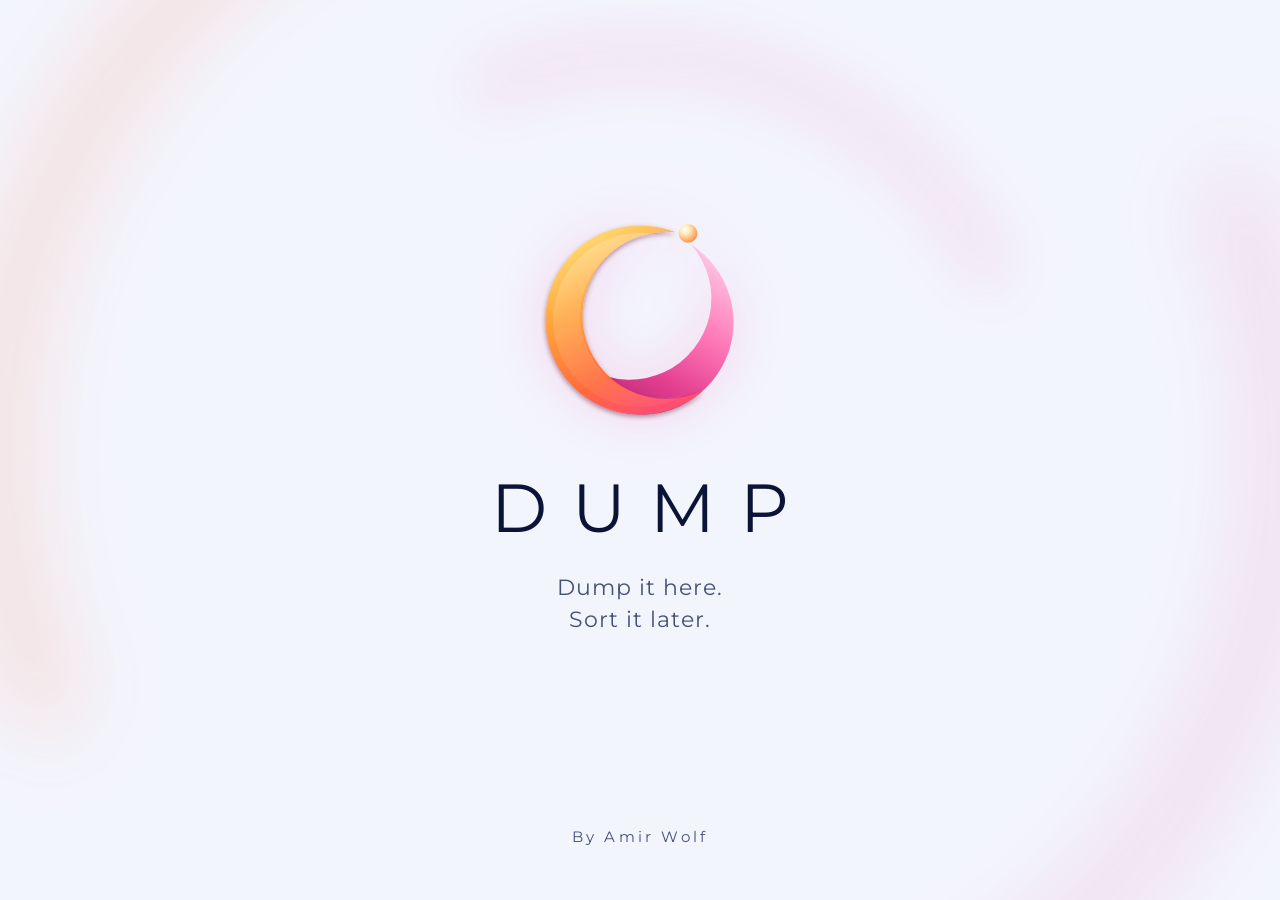
==== dump/index.html @ fb5288c5 "Split Orbit into two apps: Focus (tasks + Notebook) and Dump (the idea Collection) - One code base, " ====
<!doctype html>
<html lang="en">
<head>
<meta charset="utf-8">
<meta name="viewport" content="width=device-width, initial-scale=1, viewport-fit=cover">
<title>Dump</title>
<meta name="theme-color" content="#7A1E4B">
<meta name="apple-mobile-web-app-capable" content="yes">
<meta name="apple-mobile-web-app-status-bar-style" content="black-translucent">
<meta name="apple-mobile-web-app-title" content="Dump">
<script>window.ORBIT_APP = 'dump'; document.documentElement.classList.add('app-dump');</script>
<link rel="manifest" href="manifest.webmanifest">
<link rel="icon" href="icons/icon.svg" type="image/svg+xml">
<link rel="apple-touch-icon" href="icons/icon-180.png">
<script>try{var t=JSON.parse(localStorage.getItem('ai.theme')||'"auto"');if(t==='light'||t==='dark')document.documentElement.setAttribute('data-theme',t);var f=JSON.parse(localStorage.getItem('ai.font')||'"m"');if(f==='s'||f==='l')document.documentElement.setAttribute('data-font',f)}catch(e){}</script>
<link rel="preconnect" href="https://fonts.googleapis.com"><link rel="preconnect" href="https://fonts.gstatic.com" crossorigin>
<link rel="stylesheet" href="https://fonts.googleapis.com/css2?family=Amatic+SC:wght@700&family=Montserrat:wght@300;400&display=swap">
<link rel="stylesheet" href="styles.css?v=94">
</head>
<body>
<svg width="0" height="0" style="position:absolute" aria-hidden="true" focusable="false"><defs>
<linearGradient id="oA" x1="0.15" y1="0.05" x2="0.6" y2="1"><stop offset="0" stop-color="#FFE27A"/><stop offset=".35" stop-color="#FFA53D"/><stop offset=".75" stop-color="#FF6A3D"/><stop offset="1" stop-color="#FF4F6E"/></linearGradient>
<linearGradient id="oB" x1="0.9" y1="0.1" x2="0.3" y2="1"><stop offset="0" stop-color="#FFC2E2"/><stop offset=".35" stop-color="#FF7AB8"/><stop offset=".7" stop-color="#E23C8F"/><stop offset="1" stop-color="#B0266F"/></linearGradient>
<radialGradient id="oS" cx=".35" cy=".3" r=".75"><stop offset="0" stop-color="#fff"/><stop offset=".35" stop-color="#FFE9B8"/><stop offset="1" stop-color="#FF8A3D"/></radialGradient>
<linearGradient id="oH" x1="0" y1="0" x2="0" y2="1"><stop offset="0" stop-color="#fff" stop-opacity=".75"/><stop offset="1" stop-color="#fff" stop-opacity=".15"/></linearGradient>
<filter id="oSh" x="-20%" y="-20%" width="140%" height="140%"><feDropShadow dx="0" dy="2" stdDeviation="2.2" flood-color="#5A0F2E" flood-opacity=".45"/></filter>
<symbol id="orbitRing" viewBox="0 0 200 200"><path d="M146.35 31.29A84 84 0 1 1 17.69 91.29A74 74 0 1 0 146.35 31.29Z" fill="url(#oB)"/><path d="M157.70 163.77A86 86 0 1 1 132.41 20.34A76 76 0 1 0 157.70 163.77Z" fill="url(#oA)" filter="url(#oSh)"/><path d="M141.43 167.26A79 79 0 1 1 115.93 22.62A74 74 0 1 0 141.43 167.26Z" fill="url(#oH)" opacity=".3"/></symbol>
</defs></svg>
<div id="splash" class="splash" aria-hidden="true">
  <div class="o-bg"><i></i><i></i><i></i></div>
  <div class="o-brand">
    <svg class="o-mark" viewBox="0 0 200 200" aria-hidden="true"><use href="#orbitRing"/><g class="o-moon"><circle cx="143.63" cy="21.28" r="8.5" fill="url(#oS)"/></g></svg>
    <div class="o-name" data-brand="name">DUMP</div>
    <div class="o-tag" data-brand="tag">Dump it here.<br>Sort it later.</div>
  </div>
  <div class="o-by">By Amir Wolf</div>
</div>
<header class="top">
  <div class="top-row">
    <div class="top-title">
      <h1 id="screenTitle" class="no-i18n">Dump</h1>
      <div class="sub"><span id="today"></span> <span id="sync" class="sync"></span><button type="button" class="sync-err" id="syncErr" hidden></button></div>
    </div>
    <div class="top-actions">
      <button class="icon-btn owner-only" id="btnPending" title="Suggestions waiting for approval" aria-label="Pending approvals" hidden>📥<span class="badge" id="pendingBadge"></span></button>
      <button class="icon-btn" id="btnSearch" title="Search" aria-label="Search" aria-expanded="false"><svg class="ic" viewBox="0 0 24 24" aria-hidden="true"><circle cx="11" cy="11" r="7"/><path d="M20 20l-4.2-4.2"/></svg></button>
      <button class="icon-btn" id="btnMenu" title="Menu" aria-label="Menu"><svg class="ic" viewBox="0 0 24 24" aria-hidden="true"><path d="M4 7h16M4 12h16M4 17h16"/></svg></button>
    </div>
  </div>
  <div class="guest-bar" id="guestBar" hidden></div>
  <div class="kpis kpi-line focus-only" id="kpis"></div>
</header>

<nav class="tabs focus-only" id="tabs">
  <button data-tab="focus" class="on">Focus</button>
  <button data-tab="notebook">📒 Notebook</button>
  <button data-tab="week">Week</button>
  <button class="tab-more" id="tabMore" aria-haspopup="menu" aria-expanded="false"><span class="no-i18n" id="tabMoreLbl">More</span> <span aria-hidden="true">▾</span></button>
</nav>
<div class="more-menu focus-only" id="moreMenu" role="menu" hidden>
  <button data-tab="all" role="menuitem">All open</button>
  <button data-tab="waiting" role="menuitem">Waiting</button>
  <button data-tab="people" role="menuitem">People</button>
  <button data-tab="done" role="menuitem">Done</button>
</div>

<div class="filters">
  <div class="search-row" id="searchRow" hidden><input id="search" type="search" placeholder="Search…" autocomplete="off" enterkeyhint="search"></div>
  <div class="area-row focus-only"><div class="chips" id="areaChips"></div><button type="button" class="area-pick" id="btnAreaPick" aria-label="Choose areas">Choose areas</button></div>
</div>

<main id="list" class="list"></main>

<div class="bottom-bar" id="bottomBar">
 <div class="bb-row">
  <button class="fab fab-wheel owner-only focus-only" id="fabWheel" aria-label="Spin &amp; Do — pick an urgent task" title="Spin &amp; Do"><svg class="wheel-ic" viewBox="0 0 40 40" aria-hidden="true"><defs><radialGradient id="whGloss" cx="35%" cy="28%" r="70%"><stop offset="0" stop-color="#fff" stop-opacity=".55"/><stop offset=".45" stop-color="#fff" stop-opacity=".08"/><stop offset="1" stop-color="#000" stop-opacity=".18"/></radialGradient><linearGradient id="whRim" x1="0" y1="0" x2="1" y2="1"><stop offset="0" stop-color="#3B4C80"/><stop offset="1" stop-color="#1B2547"/></linearGradient></defs><circle cx="20" cy="21" r="18.6" fill="#0F172A" opacity=".18"/><circle cx="20" cy="20" r="18.4" fill="url(#whRim)" stroke="#fff" stroke-opacity=".18" stroke-width=".8"/><circle cx="24.34" cy="3.82" r="0.75" fill="#FDE68A" class="wd0"/><circle cx="31.84" cy="8.16" r="1.05" fill="#FEF3C7" class="wd1"/><circle cx="36.18" cy="15.66" r="0.75" fill="#FDE68A" class="wd2"/><circle cx="36.18" cy="24.34" r="1.05" fill="#FEF3C7" class="wd0"/><circle cx="31.84" cy="31.84" r="0.75" fill="#FDE68A" class="wd1"/><circle cx="24.34" cy="36.18" r="1.05" fill="#FEF3C7" class="wd2"/><circle cx="15.66" cy="36.18" r="0.75" fill="#FDE68A" class="wd0"/><circle cx="8.16" cy="31.84" r="1.05" fill="#FEF3C7" class="wd1"/><circle cx="3.82" cy="24.34" r="0.75" fill="#FDE68A" class="wd2"/><circle cx="3.82" cy="15.66" r="1.05" fill="#FEF3C7" class="wd0"/><circle cx="8.16" cy="8.16" r="0.75" fill="#FDE68A" class="wd1"/><circle cx="15.66" cy="3.82" r="1.05" fill="#FEF3C7" class="wd2"/><g class="wh-spin"><path d="M20 20L20.00 5.80A14.2 14.2 0 0 1 30.04 9.96Z" fill="#6366F1"/><path d="M20 20L30.04 9.96A14.2 14.2 0 0 1 34.20 20.00Z" fill="#A855F7"/><path d="M20 20L34.20 20.00A14.2 14.2 0 0 1 30.04 30.04Z" fill="#EC4899"/><path d="M20 20L30.04 30.04A14.2 14.2 0 0 1 20.00 34.20Z" fill="#F97316"/><path d="M20 20L20.00 34.20A14.2 14.2 0 0 1 9.96 30.04Z" fill="#FACC15"/><path d="M20 20L9.96 30.04A14.2 14.2 0 0 1 5.80 20.00Z" fill="#22C55E"/><path d="M20 20L5.80 20.00A14.2 14.2 0 0 1 9.96 9.96Z" fill="#06B6D4"/><path d="M20 20L9.96 9.96A14.2 14.2 0 0 1 20.00 5.80Z" fill="#3B82F6"/><g stroke="#fff" stroke-opacity=".85" stroke-width=".7"><path d="M20 20L20.00 5.80"/><path d="M20 20L30.04 9.96"/><path d="M20 20L34.20 20.00"/><path d="M20 20L30.04 30.04"/><path d="M20 20L20.00 34.20"/><path d="M20 20L9.96 30.04"/><path d="M20 20L5.80 20.00"/><path d="M20 20L9.96 9.96"/></g><circle cx="20" cy="20" r="14.2" fill="url(#whGloss)"/></g><circle cx="20" cy="20" r="4" fill="#fff"/><circle cx="20" cy="20" r="4" fill="none" stroke="#1B2547" stroke-width="1.2"/><path d="M20 17.6l.7 1.7 1.7.7-1.7.7-.7 1.7-.7-1.7-1.7-.7 1.7-.7z" fill="#6366F1"/><path d="M20 8.2l-3.1-5.6a3.6 3.6 0 0 1 6.2 0z" fill="#F43F5E" stroke="#fff" stroke-width="1" stroke-linejoin="round"/></svg><small class="bb-l">Spin &amp; Do</small></button>
  <button class="fab fab-focus owner-only focus-only" id="fabFocus" aria-label="Focus mode"><i class="bb-ic" data-ic="timer"></i><small class="bb-l" id="fabFocusLbl">Focus</small></button>
  <button class="fab fab-clip owner-only dump-only" id="fabClip" aria-label="Paste a copied link or screenshot"><i class="bb-ic" data-ic="link"></i><small class="bb-l">Paste link</small></button>
  <button class="fab fab-play focus-only" id="fabPlay" aria-label="Quick actions" aria-expanded="false" aria-controls="playMenu"><span>▶</span><small class="bb-l">Quick actions</small></button>
 </div>
  <button class="fab add-btn" id="fab" aria-label="Add action item"><span aria-hidden="true">＋</span> <span class="no-i18n" id="fabLbl">Add a task</span></button>
</div>
<div class="play-shade" id="playShade" hidden></div>
<div class="play-menu" id="playMenu" hidden role="menu"></div>
<div class="card-menu" id="cardMenu" role="menu" hidden></div>
<div class="toast" id="toast"></div>

<!-- Quick entry (bottom sheet) -->
<dialog id="dlgQuick" class="sheet qa-sheet">
  <form id="quickAdd" class="quick-add owner-only" autocomplete="off">
    <div class="sheet-head"><h2>New task</h2><button type="button" class="icon-btn dark qa-help-btn" id="qaHelpBtn" aria-label="Help" aria-expanded="false">?</button><button type="button" class="icon-btn dark" data-close aria-label="Close">✕</button></div>
    <div class="qa-help" id="qaHelp" hidden>
      <p>Type naturally — the app picks up:</p>
      <ul class="no-i18n" id="qaHelpList"></ul>
    </div>
    <div class="qa-field"><input id="qa" placeholder="tomorrow 9:30 Send forecast to Ezra !1 ~2h" dir="auto" enterkeyhint="done" autocomplete="off"><label class="btn ghost qa-cam" title="Photo"><input type="file" accept="image/*" multiple id="qaPhoto" hidden><svg class="ic" viewBox="0 0 24 24" aria-hidden="true"><path d="M4 8h3l2-3h6l2 3h3v11H4z"/><circle cx="12" cy="13" r="3.5"/></svg></label><button type="submit" class="btn primary" aria-label="Add">Add</button></div>
    <div class="ph-grid qa-photos no-i18n" id="qaPhotos" hidden></div>
    <div class="qa-preview" id="qaPreview"></div>
    <button type="button" class="linkish qa-full" id="qaFull">Open the full editor ›</button>
  </form>
</dialog>

<!-- Choose areas -->
<dialog id="dlgAreaPick" class="sheet small">
  <div class="sheet-head"><h2>Choose areas</h2><button type="button" class="icon-btn dark" data-close aria-label="Close">✕</button></div>
  <p class="hint">Pick one or more areas — tasks, counts and the summary video follow your choice.</p>
  <div class="ap-list no-i18n" id="apList"></div>
  <div class="sheet-actions"><button type="button" class="btn ghost" id="apAll">All areas</button><button type="button" class="btn ghost owner-only" id="apOrder">⇅ Order</button><span class="grow"></span><button type="button" class="btn primary" id="apDone">Show</button></div>
</dialog>

<!-- Setup wizard (own copy) -->
<dialog id="dlgSetup" class="sheet wz-sheet">
  <div class="sheet-head"><h2>Set up your own copy</h2><button type="button" class="icon-btn dark" data-close aria-label="Close">✕</button></div>
  <div id="wzBody" class="no-i18n"></div>
</dialog>

<!-- After the daily video -->
<dialog id="dlgAfter" class="sheet af-sheet">
  <div class="sheet-head"><h2>What now?</h2><button type="button" class="icon-btn dark" data-close aria-label="Close">✕</button></div>
  <div id="afBody" class="no-i18n"></div>
</dialog>

<!-- Weekly review -->
<dialog id="dlgReview" class="sheet wr-sheet">
  <div class="sheet-head"><h2>Weekly review</h2><button type="button" class="icon-btn dark" data-close aria-label="Close">✕</button></div>
  <div id="wrBody" class="no-i18n"></div>
</dialog>

<!-- Go through overdue -->
<dialog id="dlgTriage" class="sheet tri-sheet">
  <div class="sheet-head"><h2>Overdue — one at a time</h2><button type="button" class="icon-btn dark" data-close aria-label="Close">✕</button></div>
  <div id="triBody" class="no-i18n"></div>
</dialog>

<!-- Focus time: setup -->
<dialog id="dlgFocusSetup" class="sheet small">
  <div class="sheet-head"><h2>Focus time</h2><button type="button" class="icon-btn dark" data-close aria-label="Close">✕</button></div>
  <div id="fsBody" class="no-i18n"></div>
</dialog>

<!-- Focus time: full-screen work mode -->
<div class="focus-mode" id="focusMode" hidden role="dialog" aria-modal="true" aria-labelledby="fmTitle">
  <div class="fm-top">
    <span class="fm-badge no-i18n" id="fmBadge"></span>
    <span class="grow"></span>
    <button type="button" class="fm-ic" id="fmQuote" aria-label="Motivation" title="Motivation"><i data-ic="quote"></i></button>
    <button type="button" class="fm-ic" id="fmClockBtn" aria-label="Show / hide the clock"></button>
    <button type="button" class="fm-ic" id="fmMin" aria-label="Minimize"></button>
  </div>
  <div class="fm-center">
    <h2 class="fm-title no-i18n" id="fmTitle"></h2>
    <div class="fm-clock no-i18n" id="fmClock" aria-live="off"></div>
    <div class="fm-plan no-i18n" id="fmPlan"></div>
    <div class="fm-step no-i18n" id="fmStep" hidden></div>
    <div class="fm-quote no-i18n" id="fmQuoteLine" aria-live="polite"></div>
  </div>
  <img class="fm-buddy" id="fmBuddy" alt="" aria-hidden="true">
  <div class="fm-actions no-i18n" id="fmActions"></div>
  <div class="fm-layer no-i18n" id="fmLayer" hidden></div>
  <div class="fm-intro" id="fmIntro" hidden>
    <img id="fmIntroImg" alt="">
    <div class="fm-bubble no-i18n" id="fmBubble" dir="ltr">It’s focus time!</div>
    <div class="fm-intro-ctl"><button type="button" class="fm-ic" id="fmMute" aria-label="Sound"></button><button type="button" class="fm-ic" id="fmSkip" aria-label="Skip">✕</button></div>
  </div>
</div>

<!-- Edit / add -->
<dialog id="dlgEdit" class="sheet">
  <form id="frmEdit" method="dialog">
    <div class="sheet-head">
      <h2 id="editTitle">New action item</h2>
      <button type="button" class="icon-btn dark" data-close aria-label="Close">✕</button>
    </div>
    <section class="f-sec" aria-labelledby="fsTask">
      <h3 class="f-h" id="fsTask">What</h3>
      <label class="full">Action item<textarea name="item" rows="2" required dir="auto"></textarea></label>
      <div class="grid">
        <label>Area<select name="area"></select></label>
        <label>Status<select name="status"></select></label>
        <label>Priority<select name="prio"></select></label>
        <label>Focal / who<input name="focal" list="peopleList" dir="auto"></label>
        <label>Topic<input name="topic" dir="auto"></label>
      </div>
    </section>
    <section class="f-sec" aria-labelledby="fsWhen">
      <h3 class="f-h" id="fsWhen">When</h3>
      <div class="grid">
        <label class="span2">Due date<input type="date" name="due"><span class="date-chips"><button type="button" data-qd="0">Today</button><button type="button" data-qd="1">Tomorrow</button><button type="button" data-qd="sun">Next week</button><button type="button" data-qd="7">+7</button></span></label>
        <label>Start time (24h)<input type="text" name="time" class="time24" inputmode="numeric" placeholder="HH:MM" maxlength="5" autocomplete="off"></label>
        <label>Recurring<select name="rec"></select></label>
        <label>Est. hours (duration)<input type="number" name="hrs" step="0.25" min="0" inputmode="decimal"></label>
      </div>
      <div class="cal-box owner-only">
        <label class="remember"><input type="checkbox" name="calOn"> 📅 Add to iPhone calendar</label>
        <div id="calPick" hidden><select name="cal" aria-label="Calendar"></select><p class="hint" id="calNeedDate" hidden>Give it a due date — only dated items go to the calendar.</p></div>
      </div>
    </section>
    <section class="f-sec" aria-labelledby="fsMore">
      <h3 class="f-h" id="fsMore">More details</h3>
      <label class="full">Comments / next step<textarea name="com" rows="2" dir="auto"></textarea></label>
      <div class="cl-box">
        <div class="cl-head">Checklist <span id="clCount"></span></div>
        <div id="clList"></div>
        <div class="cl-add owner-only"><input id="clNew" placeholder="Add a step…" dir="auto"><button type="button" class="btn ghost" id="clAddBtn">＋</button></div>
      </div>
      <div class="ph-box owner-only no-i18n" id="phBox"><div class="cl-head" id="phHead"></div><div class="ph-grid" id="phGrid"></div></div>
      <div class="wait-box owner-only" id="waitBox" hidden><span id="waitInfo"></span><button type="button" class="btn ghost" id="btnNudge">✉ Send a reminder</button></div>
      <div class="grid">
        <label>Done on<input type="date" name="done"></label>
        <label>Actual hours<input type="number" name="acthrs" step="0.25" min="0" inputmode="decimal"></label>
      </div>
      <label class="remember owner-only"><input type="checkbox" name="private"> 🔒 Private — never shown to guests</label>
    </section>
    <p class="hint" id="nextHint"></p>
    <div class="sheet-actions">
      <button type="button" class="btn danger" id="btnDelete">Delete</button>
      <span class="grow"></span>
      <button type="button" class="btn ghost" data-close>Cancel</button>
      <button type="submit" class="btn primary">Save</button>
    </div>
  </form>
  <datalist id="peopleList"></datalist>
</dialog>

<!-- Settings -->
<dialog id="dlgSettings" class="sheet">
  <form id="frmSettings" method="dialog">
    <div class="sheet-head">
      <h2>Settings</h2>
      <button type="button" class="icon-btn dark" data-close aria-label="Close">✕</button>
    </div>
    <p class="hint">The Web-app URL of your sheet's Apps Script (ends with /exec). Saved only on this device.</p>
    <p class="hint">"Test in browser" should show {"ok":true,"app":"Action Items API"…}. A Google sign-in page means the deployment access isn't set to Anyone.</p>
    <label class="full">Web-app URL<input name="url" placeholder="https://script.google.com/macros/s/…/exec" autocomplete="off"></label>
    <div class="sheet-actions">
      <button type="button" class="btn ghost" id="btnTest">Test in browser</button>
      <button type="button" class="btn ghost" id="btnDemo">Try demo data</button>
      <span class="grow"></span>
      <button type="submit" class="btn primary">Save</button>
    </div>
  </form>
</dialog>

<!-- Weekly report -->
<dialog id="dlgReport" class="sheet wide">
  <div class="sheet-head">
    <h2>Weekly report</h2>
    <button type="button" class="icon-btn dark" data-close aria-label="Close">✕</button>
  </div>
  <div class="grid three">
    <label>Week<select id="repWeek"><option value="1">Coming week</option><option value="0">This week</option></select></label>
    <label>To (name)<input id="repName"></label>
    <label>To (email)<input id="repEmail" type="email"></label>
  </div>
  <div class="rep-areas"><span>Areas in the email:</span><div class="chips" id="repAreas"></div></div>
  <details class="rep-edit" id="repEdit">
    <summary>✏️ <span>Edit the report</span></summary>
    <div class="rep-e-row"><span class="rep-e-h">Columns</span><div class="chips" id="repCols"></div></div>
    <div class="rep-e-row"><span class="rep-e-h">Sections</span><div class="chips" id="repSecs"></div></div>
    <label class="full">Opening text<textarea id="repIntro" rows="3" dir="auto"></textarea></label>
    <label class="full">Closing text<textarea id="repOutro" rows="3" dir="auto"></textarea></label>
    <p class="hint">{name} = recipient · {range} = the week · {from} = you. <button type="button" class="linkish" id="repReset">↺ Default text</button></p>
    <p class="hint">To remove a row, tap ✕ next to it in the email below.</p>
    <p class="hint rep-hidden" id="repHidden"></p>
    <label class="remember"><input type="checkbox" id="repFree"> Free editing — change any word directly in the email</label>
  </details>
  <div class="rep-actions">
    <button class="btn primary" id="repCopy">📋 Copy formatted email</button>
    <a class="btn link" id="repOutlookWeb" target="_blank" rel="noopener">Outlook web</a>
    <a class="btn link" id="repOutlookApp">Outlook app</a>
    <a class="btn link" id="repGmail" target="_blank" rel="noopener">Gmail</a>
  </div>
  <p class="rep-status" id="repStatus" role="status" aria-live="polite"></p>
  <p class="hint">Copy, open Outlook or Gmail (recipient and subject are filled in), click in the message body and paste (Ctrl+V / long-press › Paste).</p>
  <div class="subject" id="repSubject"></div>
  <div class="preview" id="repPreview" dir="ltr"></div>
</dialog>

<!-- Lock screen -->
<div id="lock" class="lock" hidden>
  <div class="o-bg"><i></i><i></i><i></i></div>
  <form id="frmLock" class="lock-card" autocomplete="on">
    <button type="button" class="lang-btn lock-lang" data-lang-toggle>עב</button>
    <div class="o-lockbrand no-i18n"><svg class="o-mark o-mark-sm" viewBox="0 0 200 200" aria-hidden="true"><use href="#orbitRing"/><g class="o-moon"><circle cx="143.63" cy="21.28" r="8.5" fill="url(#oS)"/></g></svg><div class="o-name" data-brand="name">DUMP</div><div class="o-tag" data-brand="tag1">Dump it here. Sort it later.</div></div>
    <p class="lock-sub">Sign in to continue</p>
    <label class="full" id="lockUrlWrap" hidden>Web-app URL (first time on this device)
      <input name="url" placeholder="https://script.google.com/macros/s/…/exec" autocomplete="off" inputmode="url">
    </label>
    <label class="full">Username<input name="username" type="text" autocomplete="username" autocapitalize="none" autocorrect="off" spellcheck="false" required dir="ltr"></label>
    <label class="full">Password<input name="password" type="password" autocomplete="current-password" required></label>
    <label class="remember"><input type="checkbox" name="remember"> Remember on this device</label>
    <button type="submit" class="btn primary block" id="btnUnlock">Unlock</button>
    <p class="lock-err" id="lockErr"></p>
    <p class="lock-info" id="lockInfo"></p>
    <div class="lock-links">
      <button type="button" class="linkish" id="lockForgot">Forgot password?</button>
      <button type="button" class="linkish" id="lockChangeUrl">Change sheet URL</button>
      <button type="button" class="linkish" id="lockDemo">Try demo</button>
    </div>
    <button type="button" class="btn ghost block lock-setup" id="lockSetup">🧭 First time? Set up your own copy</button>
    <p class="o-by o-by-lock no-i18n">By Amir Wolf</p>
  </form>
</div>

<!-- Actual hours -->
<dialog id="dlgHours" class="sheet small">
  <form method="dialog" id="frmHours">
    <div class="sheet-head"><h2>Nice work! ✓</h2><button type="button" class="icon-btn dark" value="cancel" id="hoursX" aria-label="Close">✕</button></div>
    <p class="hint" id="hoursTitle" dir="auto"></p>
    <label class="full">How many hours did it actually take?<input type="number" name="h" step="0.25" min="0" inputmode="decimal"></label>
    <div class="quick" id="hoursQuick"></div>
    <div class="sheet-actions"><button type="button" class="btn ghost" id="hoursSkip">Skip</button><span class="grow"></span><button type="submit" class="btn primary">Save</button></div>
  </form>
</dialog>

<!-- Generic confirm -->
<dialog id="dlgConfirm" class="sheet small">
  <div class="sheet-head"><h2 id="cfTitle"></h2></div>
  <p id="cfMsg" class="cf-msg" dir="auto"></p>
  <div class="sheet-actions"><button type="button" class="btn ghost" id="cfNo"></button><span class="grow"></span><button type="button" class="btn primary" id="cfYes"></button></div>
</dialog>

<!-- Calendar export -->
<dialog id="dlgIcs" class="sheet small">
  <div class="sheet-head"><h2>Export week to Outlook</h2><button type="button" class="icon-btn dark" data-close aria-label="Close">✕</button></div>
  <p class="hint" id="icsRange"></p>
  <div class="rep-areas"><span>Areas:</span><div class="chips" id="icsAreas"></div></div>
  <label class="remember"><input type="checkbox" id="icsSlot" checked> Give items without a start time a slot from 09:00</label>
  <label class="remember"><input type="checkbox" id="icsAlarm" checked> Reminder 15 minutes before</label>
  <p class="hint" id="icsCount"></p>
  <div class="sheet-actions"><span class="grow"></span><button type="button" class="btn primary" id="icsGo">⬇ Download .ics</button></div>
  <p class="hint">Outlook (PC): double-click the file › Save &amp; Close / Import. Outlook web: Calendar › Add calendar › Upload from file. iPhone: tap the file › Add All.</p>
</dialog>

<!-- Notifications -->
<dialog id="dlgNotify" class="sheet wide">
  <div class="sheet-head"><h2>Phone notifications</h2><button type="button" class="icon-btn dark" data-close aria-label="Close">✕</button></div>
  <div class="ntfy-box">
    <b>One-time phone setup</b>
    <ol>
      <li>Install the free <b>ntfy</b> app (App Store / Google Play).</li>
      <li>In ntfy tap <b>+</b>, subscribe to this topic (server <i>ntfy.sh</i>) and allow notifications:</li>
    </ol>
    <div class="topic-row"><code id="ntTopic"></code><button type="button" class="btn ghost" id="ntCopy">Copy</button></div>
    <p class="hint">The topic name works like a password for your notifications — don't share it.</p>
    <details class="nt-token" id="ntTokenBox">
      <summary>🔑 ntfy account token <span id="ntTokenState"></span></summary>
      <p class="hint">Without an account, ntfy.sh limits messages per sending address — and Google's servers are shared by everyone, so the free daily limit is often already used up ("429 limit reached"). A free ntfy.sh account gives you your own limit:</p>
      <ol class="hint">
        <li>Sign up free at <a href="https://ntfy.sh/signup" target="_blank" rel="noopener">ntfy.sh/signup</a>.</li>
        <li>Go to <a href="https://ntfy.sh/account" target="_blank" rel="noopener">ntfy.sh/account</a> › Access tokens › Create access token (no expiry).</li>
        <li>Paste it here (starts with tk_) and press Save below.</li>
      </ol>
      <div class="pw-row"><input id="ntToken" placeholder="tk_…" autocomplete="off" autocapitalize="none" spellcheck="false" dir="ltr"><button type="button" class="btn ghost" id="ntTokenClear">Remove</button></div>
      <p class="hint">The phone app doesn't need to sign in — it stays subscribed to the same topic.</p>
    </details>
    <label class="remember"><input type="checkbox" id="ntFallback" checked> If a push fails, send it to my email instead</label>
    <div class="nt-tools">
      <button type="button" class="btn ghost" id="ntDirect">📲 Test from this device</button>
      <a class="btn ghost" id="ntWeb" target="_blank" rel="noopener">🌐 See messages on ntfy.sh</a>
      <button type="button" class="btn ghost" id="ntDiag">🩺 Check status</button>
    </div>
    <div class="nt-diag" id="ntDiagOut" hidden></div>
  </div>
  <label class="full">Notification content
    <select id="ntDetail"><option value="titles">Show item titles</option><option value="counts">Counts only (more private)</option></select>
  </label>
  <h3 class="nt-h">Suggestions from guests</h3>
  <div class="sugg-row">
    <label class="remember"><input type="checkbox" id="ntSugOn" checked> Notify me when someone suggests a new item</label>
    <select id="ntSugCh"><option value="push">📱 Push</option><option value="email">✉ Email</option><option value="both">Both</option></select>
  </div>
  <h3 class="nt-h">Schedules</h3>
  <div id="ntRules"></div>
  <div class="sheet-actions">
    <button type="button" class="btn ghost" id="ntAdd">＋ Add schedule</button>
    <span class="grow"></span>
    <button type="button" class="btn primary" id="ntSave">Save</button>
  </div>
  <p class="hint" id="ntStatus"></p>
</dialog>

<!-- Menu -->
<dialog id="dlgMenu" class="sheet small menu">
  <div class="sheet-head"><h2>Menu</h2><button type="button" class="icon-btn dark" data-close aria-label="Close">✕</button></div>
  <div class="menu-kpis no-i18n focus-only" id="menuKpis"></div>
  <div class="menu-top">
    <button class="menu-item" id="btnRefresh"><i class="mi" data-ic="refresh"></i> <span>Refresh</span></button>
    <button class="menu-item" data-lang-toggle id="btnLangMenu"><i class="mi" data-ic="globe"></i> <span class="no-i18n" id="langMenuLbl">עברית</span></button>
  </div>
  <a class="menu-item other-app" id="btnOtherApp" href="dump/"><span class="oa-ic" aria-hidden="true" id="otherAppIc">💡</span> <span class="no-i18n" id="otherAppLbl">Open Dump — your ideas</span><span class="oa-go" aria-hidden="true">›</span></a>
  <details class="menu-grp focus-only" name="menugrp" data-grp="plan">
    <summary><i class="mi" data-ic="plan"></i> <span>Planning &amp; reports</span><i class="mg-sub no-i18n" data-mgsub></i></summary>
    <div class="mg-body">
      <button class="menu-item owner-only" id="btnFreeFocus"><i class="mi" data-ic="timer"></i> <span>Focus mode</span></button>
      <button class="menu-item owner-only" id="btnWheel"><i class="mi" data-ic="wheel"></i> <span>Spin &amp; Do</span></button>
      <button class="menu-item" id="btnQuote"><i class="mi" data-ic="quote"></i> <span>Motivation</span></button>
      <button class="menu-item owner-only" id="btnReview"><i class="mi" data-ic="calcheck"></i> <span>Weekly review</span></button>
      <button class="menu-item" id="btnStory"><i class="mi" data-ic="video"></i> <span>Summary video</span></button>
      <button class="menu-item owner-only" id="btnStats"><i class="mi" data-ic="chart"></i> <span>Statistics</span></button>
      <button class="menu-item owner-only" id="btnReport"><i class="mi" data-ic="mail"></i> <span>Weekly report</span></button>
    </div>
  </details>
  <details class="menu-grp owner-only" name="menugrp" data-grp="areas">
    <summary><i class="mi" data-ic="tag"></i> <span class="focus-only">Areas &amp; sharing</span><span class="dump-only">Sharing</span><i class="mg-sub no-i18n" data-mgsub></i></summary>
    <div class="mg-body">
      <button class="menu-item owner-only focus-only" id="btnAreas"><i class="mi" data-ic="tag"></i> <span>Manage areas</span></button>
      <button class="menu-item owner-only focus-only" id="btnOrder"><i class="mi" data-ic="order"></i> <span>Order of areas</span></button>
      <button class="menu-item owner-only" id="btnShare"><i class="mi" data-ic="users"></i> <span>Sharing &amp; guests</span></button>
      <button class="menu-item owner-only focus-only" id="btnPending2"><i class="mi" data-ic="inbox"></i> <span>Suggestions to approve</span></button>
    </div>
  </details>
  <details class="menu-grp owner-only focus-only" name="menugrp" data-grp="cal">
    <summary><i class="mi" data-ic="calendar"></i> <span>Calendars &amp; Siri</span><i class="mg-sub no-i18n" data-mgsub></i></summary>
    <div class="mg-body">
      <button class="menu-item owner-only" id="btnImport"><i class="mi" data-ic="download"></i> <span>Import from calendar</span></button>
      <button class="menu-item owner-only" id="btnCal"><i class="mi" data-ic="phone"></i> <span>iPhone calendar</span></button>
      <button class="menu-item owner-only" id="btnFeed"><i class="mi" data-ic="sync"></i> <span>Outlook calendar sync</span></button>
      <button class="menu-item owner-only" id="btnSiri"><i class="mi" data-ic="mic"></i> <span>Siri (add by voice)</span></button>
    </div>
  </details>
  <details class="menu-grp" name="menugrp" data-grp="look">
    <summary><i class="mi" data-ic="palette"></i> <span>Display</span><i class="mg-sub no-i18n" data-mgsub></i></summary>
    <div class="mg-body">
      <div class="theme-row"><span>🌓 <span>Appearance</span></span><div class="seg" id="themeSeg"><button type="button" data-theme-set="auto">Auto</button><button type="button" data-theme-set="light">Light</button><button type="button" data-theme-set="dark">Dark</button></div></div>
      <div class="theme-row"><span>🔠 <span>Font size</span></span><div class="seg no-i18n" id="fontSeg"><button type="button" data-font-set="s" class="fs-s">Small</button><button type="button" data-font-set="m">Medium</button><button type="button" data-font-set="l" class="fs-l">Large</button></div></div>
      <label class="theme-row wc-toggle focus-only"><span>🌅 <span>Daily start screen</span></span><input type="checkbox" id="welcomeOn" class="switch" checked></label>
    </div>
  </details>
  <details class="menu-grp" name="menugrp" data-grp="set">
    <summary><i class="mi" data-ic="sliders"></i> <span>Settings &amp; connections</span><i class="mg-sub no-i18n" data-mgsub></i></summary>
    <div class="mg-body">
      <button class="menu-item owner-only focus-only" id="btnNotify"><i class="mi" data-ic="bell"></i> <span>Phone notifications</span></button>
      <button class="menu-item owner-only dump-only" id="btnAi"><i class="mi" data-ic="sparkle"></i> <span>Smart reading (AI)</span></button>
      <button class="menu-item" id="btnSettings"><i class="mi" data-ic="link"></i> <span>Sheet connection</span></button>
      <button class="menu-item owner-only focus-only" id="btnMaint"><i class="mi" data-ic="archive"></i> <span>Archive &amp; backup</span></button>
    </div>
  </details>
  <details class="menu-grp" name="menugrp" data-grp="me">
    <summary><i class="mi" data-ic="user"></i> <span>Account &amp; help</span><i class="mg-sub no-i18n" data-mgsub></i></summary>
    <div class="mg-body">
      <button class="menu-item focus-only" id="btnTour"><i class="mi" data-ic="compass"></i> <span>Guided tour</span></button>
      <button class="menu-item" id="btnAccount"><i class="mi" data-ic="user"></i> <span>My account</span></button>
      <button class="menu-item" id="btnLock"><i class="mi" data-ic="lock"></i> <span>Lock the app</span></button>
    </div>
  </details>
  <p class="app-ver" id="appVer"></p>
</dialog>

<!-- Reorder areas -->
<dialog id="dlgOrder" class="sheet small">
  <div class="sheet-head"><h2>Order of areas</h2><button type="button" class="icon-btn dark" data-close aria-label="Close">✕</button></div>
  <p class="hint">Drag ☰ (or use the arrows) to set the order. It applies to the area tabs on the main screen and in the Notebook.</p>
  <ul class="ord-list" id="ordList"></ul>
  <p class="hint" id="ordStatus"></p>
  <div class="sheet-actions"><span class="grow"></span><button type="button" class="btn ghost" data-close>Cancel</button><button type="button" class="btn primary" id="ordSave">Save</button></div>
</dialog>

<!-- Siri -->
<dialog id="dlgSiri" class="sheet wide">
  <div class="sheet-head"><h2>🎙 Add items with Siri</h2><button type="button" class="icon-btn dark" data-close aria-label="Close">✕</button></div>
  <div id="siriBody" class="no-i18n"></div>
</dialog>

<!-- iPhone calendar -->
<dialog id="dlgCal" class="sheet wide">
  <div class="sheet-head"><h2>📅 iPhone calendar</h2><button type="button" class="icon-btn dark" data-close aria-label="Close">✕</button></div>
  <div id="calBody" class="no-i18n"></div>
</dialog>

<!-- Collection entry -->
<dialog id="dlgColl" class="sheet">
  <form id="frmColl" autocomplete="off">
    <div class="sheet-head"><h2>💡 <span class="no-i18n" id="collHead"></span></h2><button type="button" class="icon-btn dark" data-close aria-label="Close">✕</button></div>
    <div class="c-note no-i18n" id="collNote" hidden></div>
    <label class="full">Name<input name="title" dir="auto" required></label>
    <label class="full">Category<select id="collCat"></select></label>
    <div id="collPlaceRow" class="c-place">
      <label class="full">Place<div class="pw-row"><input name="place" dir="auto" autocomplete="off" placeholder="Tel Aviv, Galilee…"><button type="button" class="btn ghost" id="collHere">📍 Here</button></div></label>
      <div class="ac-list no-i18n" id="placeAc" hidden></div>
      <p class="hint no-i18n" id="collGeo"></p>
    </div>
    <label class="full" id="collBaseRow" hidden><span id="collBaseLbl" class="no-i18n">Base</span><select id="collBase"></select><input id="collBaseNew" class="no-i18n" dir="auto" maxlength="30" autocomplete="off" placeholder="סאקה, מזקל, ורמוט…" hidden></label>
    <div id="collTplRow" class="tp-form no-i18n" hidden></div>
    <label class="full" id="collIngRow" hidden>Other ingredients<input id="collIng" dir="auto" autocomplete="off" placeholder="קמפרי, ורמוט אדום…"></label>
    <div id="collForRow" class="c-for"><label class="full">For whom<input name="for" dir="auto"></label><div class="chips no-i18n" id="collForChips"></div></div>
    <label class="full">Recommended by<input name="by" dir="auto"></label>
    <label class="full">Link (Instagram, TikTok, YouTube, Maps, website…)<div class="pw-row"><input name="link" type="url" dir="ltr" inputmode="url" placeholder="https://…"><button type="button" class="btn ghost" id="collOpen" hidden>🔗</button></div></label>
    <div class="c-fill"><button type="button" class="btn ghost no-i18n" id="collFill" hidden>✨ Fill from link</button><button type="button" class="btn ghost no-i18n" id="collCheck" hidden>🔎</button><button type="button" class="btn ghost no-i18n c-shot" id="collPaste" hidden>📋 <span id="collPasteLbl">Paste</span></button><label class="btn ghost no-i18n c-shot" id="collShotBtn" hidden>📷 <span id="collShotLbl">From a screenshot</span><input type="file" id="collShot" accept="image/*" hidden></label><img id="collImg" class="c-prev" alt="" hidden referrerpolicy="no-referrer" onerror="this.hidden=true"></div>
    <div class="ck-box no-i18n" id="collCheckBox" hidden></div>
    <div id="collTry" class="c-try">
      <div class="seg no-i18n" id="collStatus"></div>
      <div class="c-starpick" id="collStars"></div>
    </div>
    <label class="full">Notes<textarea name="notes" rows="4" dir="auto"></textarea></label>
    <div class="sheet-actions"><button type="button" class="btn danger" id="collDelete">Delete</button><span class="grow"></span><button type="submit" class="btn primary" id="collSaveBtn">Save</button></div>
  </form>
</dialog>

<!-- Collection categories -->
<dialog id="dlgCollCats" class="sheet small">
  <div class="sheet-head"><h2>Collection categories</h2><button type="button" class="icon-btn dark" data-close aria-label="Close">✕</button></div>
  <p class="hint">Rename, reorder or add categories. “Recommendations” have “tried it” and stars, “Wishes” have “for whom”, “Notes” are plain text. 🗺 = show on the map.</p>
  <ul class="ord-list cc-list" id="ccList"></ul>
  <h3 class="nt-h">✨ Ideas — tap to add</h3>
  <div class="c-ideas no-i18n" id="ccIdeas"></div>
  <p class="hint" id="ccStatus"></p>
  <div class="sheet-actions"><button type="button" class="btn ghost" id="ccAdd">＋ Add category</button><span class="grow"></span><button type="button" class="btn primary" id="ccSave">Save</button></div>
</dialog>

<!-- Category template (what is saved, how it looks) -->
<dialog id="dlgTpl" class="sheet small">
  <div class="sheet-head"><h2 class="no-i18n" id="tpHead"></h2><button type="button" class="icon-btn dark" data-close aria-label="Close">✕</button></div>
  <div class="no-i18n" id="tpBody"></div>
  <p class="hint no-i18n" id="tpStatus"></p>
  <div class="sheet-actions"><button type="button" class="btn ghost" id="tpReset">↺ Automatic</button><span class="grow"></span><button type="button" class="btn primary" id="tpSave">Save</button></div>
</dialog>
<!-- Spin & Do (wheel) -->
<dialog id="dlgWheel" class="sheet small wh-sheet">
  <div class="sheet-head"><h2>🎯 Spin &amp; Do</h2><button type="button" class="icon-btn dark" data-close aria-label="Close">✕</button></div>
  <div class="no-i18n" id="whBody"></div>
</dialog>
<!-- Motivation -->
<dialog id="dlgQuote" class="sheet small q-sheet">
  <div class="sheet-head"><h2>💬 Motivation</h2><button type="button" class="icon-btn dark" data-close aria-label="Close">✕</button></div>
  <div class="chips q-moods no-i18n" id="qMoods"></div>
  <div class="q-card no-i18n" id="qCard"></div>
  <div class="sheet-actions"><button type="button" class="btn ghost" id="qCopy">📋 Copy</button><button type="button" class="btn ghost owner-only" id="qWheel">🎯 Pick a task</button><span class="grow"></span><button type="button" class="btn primary" id="qNext">Another one ›</button></div>
</dialog>
<!-- Collection filter -->
<dialog id="dlgCFilt" class="sheet small">
  <div class="sheet-head"><h2 class="no-i18n" id="cfHead"></h2><button type="button" class="icon-btn dark" data-close aria-label="Close">✕</button></div>
  <div class="no-i18n" id="cfBody"></div>
  <div class="sheet-actions"><button type="button" class="btn ghost" id="cfClear">Clear all</button><span class="grow"></span><button type="button" class="btn primary no-i18n" id="cfShow">Show</button></div>
</dialog>

<!-- Import from calendar -->
<dialog id="dlgImport" class="sheet wide">
  <div class="sheet-head"><h2>📆 New in your calendars</h2><button type="button" class="icon-btn dark" data-close aria-label="Close">✕</button></div>
  <p class="hint">Events from your iPhone calendars (yours and the shared ones). Choose what becomes a task — what you decline won’t be offered again.</p>
  <div class="ci-top">
    <button type="button" class="btn primary" id="ciRun">🔄 Sync now</button>
    <button type="button" class="btn ghost" id="ciRefresh">↻ Refresh list</button>
    <button type="button" class="chip" id="ciAllToggle"></button>
  </div>
  <p class="hint no-i18n" id="ciLast"></p>
  <div id="ciList" class="no-i18n"></div>
  <div id="ciIgnore" class="ci-ignore no-i18n"></div>
  <details class="cal-guide" id="ciGuideBox"><summary>One-time iPhone setup — the “Import calendar” shortcut</summary><div id="ciGuide" class="no-i18n"></div></details>
</dialog>

<!-- ✨ AI settings -->
<dialog id="dlgAi" class="sheet small">
  <div class="sheet-head"><h2>✨ Smart reading (AI)</h2><button type="button" class="icon-btn dark" data-close aria-label="Close">✕</button></div>
  <p class="hint">With a free Google Gemini key, links are read by AI: a restaurant gets “name, city”, a trip gets the trail or spring name, an activity a short description — and YouTube videos are actually watched. Without a key, simpler rules are used.</p>
  <ol class="hint ai-steps">
    <li>Go to <a href="https://aistudio.google.com/apikey" target="_blank" rel="noopener">aistudio.google.com/apikey</a> and sign in with your Google account.</li>
    <li>Tap “Create API key” and copy it (starts with AQ. or AIza).</li>
    <li>Paste it here and tap Save.</li>
  </ol>
  <div class="pw-row"><input id="aiKey" dir="ltr" autocomplete="off" autocapitalize="none" spellcheck="false" placeholder="AQ.… / AIza…"><button type="button" class="btn primary" id="aiSave">Save</button></div>
  <p class="hint" id="aiStatus"></p>
  <div class="sheet-actions"><button type="button" class="btn danger" id="aiRemove">Remove key</button></div>
  <p class="hint">The key is kept only in your sheet’s script (never in the app). The free tier is plenty for personal use.</p>
</dialog>

<!-- Sharing & guests -->
<dialog id="dlgShare" class="sheet wide">
  <div class="sheet-head"><h2>Sharing &amp; guests</h2><button type="button" class="icon-btn dark" data-close aria-label="Close">✕</button></div>
  <p class="hint">Guests open the same app with their own password. They only see the areas you choose, never items marked 🔒 Private, and can't change anything. If allowed, they can suggest items — you approve them in 📥.</p>
  <div id="guestList"></div>
  <form id="frmGuest" class="guest-form">
    <h3 class="nt-h" id="guestFormTitle">Add a guest</h3>
    <input type="hidden" name="id">
    <div class="grid">
      <label>Name<input name="name" required placeholder="e.g. Neta" dir="auto"></label>
      <label>Username<input name="guser" type="text" autocomplete="off" autocapitalize="none" spellcheck="false" placeholder="e.g. neta" dir="ltr"></label>
      <label>Password<span class="pw-row"><input name="gpw" type="text" autocomplete="off" placeholder="at least 6 characters" dir="ltr"><button type="button" class="btn ghost" id="gpwGen" title="Generate">🎲</button></span></label>
    </div>
    <label class="full">WhatsApp number (optional)<input name="gphone" type="tel" placeholder="050-1234567" dir="ltr" autocomplete="off"></label>
    <div class="rep-areas"><span>Can see:</span><div class="chips" id="guestAreas"></div></div>
    <div class="rep-areas"><span>💡 Collection:</span><div class="chips no-i18n" id="guestColl"></div></div>
    <label class="remember"><input type="checkbox" name="canSuggest" checked> Can suggest new items (you approve them)</label>
    <label class="remember"><input type="checkbox" name="on" checked> Access active</label>
    <div class="sheet-actions">
      <button type="button" class="btn ghost" id="guestCancel" hidden>Cancel edit</button>
      <span class="grow"></span>
      <button type="submit" class="btn primary" id="guestSave">Add guest</button>
    </div>
  </form>
  <p class="rep-status" id="shareStatus" role="status"></p>
</dialog>

<!-- Pending approvals -->
<dialog id="dlgPending" class="sheet wide">
  <div class="sheet-head"><h2>Suggestions to approve</h2><button type="button" class="icon-btn dark" data-close aria-label="Close">✕</button></div>
  <div id="pendingList"></div>
</dialog>

<!-- Guest: suggest an item -->
<dialog id="dlgSuggest" class="sheet small">
  <form id="frmSuggest">
    <div class="sheet-head"><h2>Suggest an action item</h2><button type="button" class="icon-btn dark" data-close aria-label="Close">✕</button></div>
    <label class="full">What needs doing?<textarea name="item" rows="2" required dir="auto"></textarea></label>
    <div class="grid">
      <label>Area<select name="area"></select></label>
      <label>Priority<select name="prio"><option value="1 - High">1 - High</option><option value="2 - Medium" selected>2 - Medium</option><option value="3 - Low">3 - Low</option></select></label>
      <label>Due date<input type="date" name="due"><span class="date-chips"><button type="button" data-qd="0">Today</button><button type="button" data-qd="1">Tomorrow</button><button type="button" data-qd="sun">Next week</button><button type="button" data-qd="7">+7</button></span></label>
    </div>
    <label class="full">Comments<textarea name="com" rows="2" dir="auto"></textarea></label>
    <p class="hint">It will be added after approval.</p>
    <div class="sheet-actions"><span class="grow"></span><button type="submit" class="btn primary">Send suggestion</button></div>
  </form>
</dialog>

<!-- Choose area (quick add) -->
<dialog id="dlgArea" class="sheet small">
  <div class="sheet-head"><h2>Which area?</h2></div>
  <p class="hint">I couldn't tell where this belongs:</p>
  <p class="cf-msg" id="areaItem" dir="auto"></p>
  <label class="full">Area<select id="areaPick"></select></label>
  <div class="sheet-actions"><button type="button" class="btn ghost" id="areaCancel">Cancel</button><span class="grow"></span><button type="button" class="btn primary" id="areaOk">Add</button></div>
</dialog>

<!-- Manage areas -->
<dialog id="dlgAreas" class="sheet wide">
  <div class="sheet-head"><h2>Manage areas</h2><button type="button" class="icon-btn dark" data-close aria-label="Close">✕</button></div>
  <p class="hint">Add, rename, reorder or remove areas. Renaming updates all items, guests and schedules. The number shows open items in each area. Keywords help quick add recognise the area.</p>
  <div id="areaRows"></div>
  <div class="sheet-actions"><button type="button" class="btn ghost" id="areaAdd">＋ Add area</button><span class="grow"></span><button type="button" class="btn primary" id="areasSave">Save</button></div>
  <p class="rep-status" id="areasStatus"></p>
</dialog>
<dialog id="dlgMoveArea" class="sheet small">
  <div class="sheet-head"><h2>Move items</h2></div>
  <p class="cf-msg" id="moveMsg" dir="auto"></p>
  <label class="full">Area<select id="movePick"></select></label>
  <div class="sheet-actions"><button type="button" class="btn ghost" id="moveCancel">Cancel</button><span class="grow"></span><button type="button" class="btn primary" id="moveOk">Move &amp; remove area</button></div>
</dialog>

<!-- My account -->
<dialog id="dlgAccount" class="sheet small">
  <form id="frmAccount" autocomplete="off">
    <div class="sheet-head"><h2>My account</h2><button type="button" class="icon-btn dark" data-close aria-label="Close">✕</button></div>
    <p class="hint" id="accHint"></p>
    <label class="full">Username<input name="newUsername" type="text" autocapitalize="none" spellcheck="false" dir="ltr" required></label>
    <div id="accPw">
      <label class="full">New password (leave empty to keep)<input name="newPassword" type="password" autocomplete="new-password" dir="ltr"></label>
      <label class="full">Repeat new password<input name="newPassword2" type="password" autocomplete="new-password" dir="ltr"></label>
    </div>
    <div class="sheet-actions"><span class="grow"></span><button type="submit" class="btn primary">Save</button></div>
    <p class="rep-status" id="accStatus"></p>
  </form>
</dialog>

<!-- Statistics -->
<dialog id="dlgStats" class="sheet wide">
  <div class="sheet-head"><h2>Statistics</h2><button type="button" class="icon-btn dark" data-close aria-label="Close">✕</button></div>
  <div id="statsBody"><p class="hint">Loading…</p></div>
</dialog>

<!-- Calendar subscription -->
<dialog id="dlgFeed" class="sheet wide">
  <div class="sheet-head"><h2>Outlook calendar sync</h2><button type="button" class="icon-btn dark" data-close aria-label="Close">✕</button></div>
  <p class="hint">Subscribe once and your action items appear in Outlook as a separate "Action Items" calendar that updates by itself (Outlook refreshes subscribed calendars every few hours).</p>
  <div id="feedBody"><p class="hint">Loading…</p></div>
</dialog>

<!-- Archive & backup -->
<dialog id="dlgMaint" class="sheet small">
  <div class="sheet-head"><h2>Archive &amp; backup</h2><button type="button" class="icon-btn dark" data-close aria-label="Close">✕</button></div>
  <div id="maintBody"><p class="hint">Loading…</p></div>
</dialog>

<script src="i18n.js?v=94"></script>
<script src="app.js?v=94"></script>
</body>
</html>
---- dump/styles.css ----
:root{
  --bg:#F4F6FA; --card:#FFFFFF; --ink:#1F2937; --muted:#647084; --line:#DFE5EF;
  --banner:#26355D; --accent:#355FCC; --primary:#355FCC; --on-primary:#FFFFFF;
  --focus-soft:#EAF0FF; --focus-danger:#B42318; --focus-pressed:#E9EEF7;
  --red:#DC2626; --red-bg:#FEF2F2; --amber:#B45309; --amber-bg:#FFFBEB; --green:#15803D; --green-bg:#F0FDF4;
  --radius:14px; --shadow:0 1px 2px rgba(16,24,40,.06),0 1px 3px rgba(16,24,40,.08);
}
:root{ --qa-bg:linear-gradient(135deg,#EEF2FF 0%,#F5F3FF 100%); --qa-line:#DDD6FE; --qa-ink:#5B21B6; color-scheme:light; }
/* dark: follows the phone unless chosen in ☰ › Appearance */
@media (prefers-color-scheme: dark){
  :root:not([data-theme=light]){ --bg:#0F1420; --card:#171E2E; --ink:#E5E7EB; --muted:#A8B3C5; --line:#2B3548; --accent:#9BB6FF; --focus-soft:#243354; --focus-danger:#FDA29B; --focus-pressed:#253149;
         --red-bg:#3A1416; --amber-bg:#3A2A0C; --green-bg:#0F2A1A; --shadow:none;
         --qa-bg:linear-gradient(135deg,#1E2440 0%,#251F3D 100%); --qa-line:#3B3363; --qa-ink:#C4B5FD; color-scheme:dark; }
}
:root[data-theme=dark]{ --bg:#0F1420; --card:#171E2E; --ink:#E5E7EB; --muted:#A8B3C5; --line:#2B3548; --accent:#9BB6FF; --focus-soft:#243354; --focus-danger:#FDA29B; --focus-pressed:#253149;
         --red-bg:#3A1416; --amber-bg:#3A2A0C; --green-bg:#0F2A1A; --shadow:none;
         --qa-bg:linear-gradient(135deg,#1E2440 0%,#251F3D 100%); --qa-line:#3B3363; --qa-ink:#C4B5FD; color-scheme:dark; }
*{box-sizing:border-box}
html,body{margin:0;background:var(--bg);color:var(--ink);font:15px/1.4 -apple-system,BlinkMacSystemFont,"Segoe UI",Roboto,Arial,sans-serif;-webkit-text-size-adjust:100%}
button,input,select,textarea{font:inherit;color:inherit}
.top{background:var(--banner);color:#fff;padding:calc(12px + env(safe-area-inset-top)) 16px 12px;position:sticky;top:0;z-index:5}
.top-row{display:flex;justify-content:space-between;align-items:center;gap:8px;max-width:900px;margin:0 auto}
h1{font-size:20px;margin:0;letter-spacing:.2px}
.sub{font-size:12px;color:#C7D2FE;margin-top:2px}
.sync{opacity:.8}
.top-actions{display:flex;gap:6px}
.icon-btn{background:rgba(255,255,255,.12);border:0;color:#fff;width:38px;height:38px;border-radius:10px;font-size:18px;cursor:pointer}
.icon-btn.dark{background:transparent;color:var(--muted)}
.kpis{display:flex;gap:8px;overflow-x:auto;margin:12px auto 0;max-width:900px;scrollbar-width:none}
.kpi{flex:1 0 auto;min-width:76px;border:0;border-radius:12px;padding:8px 10px;background:rgba(255,255,255,.1);color:#fff;text-align:start;cursor:pointer}
.kpi b{display:block;font-size:20px;line-height:1.1}
.kpi span{font-size:11px;opacity:.85;text-transform:uppercase;letter-spacing:.4px}
.kpi.red b{color:#FCA5A5}.kpi.amber b{color:#FCD34D}.kpi.green b{color:#86EFAC}.kpi.purple b{color:#D8B4FE}
.tabs{display:flex;gap:4px;padding:10px 16px 0;max-width:900px;margin:0 auto}
.tabs button{flex:1;white-space:nowrap;border:0;background:transparent;padding:9px 4px;border-radius:10px;color:var(--muted);font-weight:600;cursor:pointer}
.tabs button.on{background:var(--card);color:var(--ink);box-shadow:var(--shadow)}
.filters{max-width:900px;margin:0 auto;padding:10px 16px 0;display:flex;flex-direction:column;gap:8px}
.chips{display:flex;gap:6px;overflow-x:auto;scrollbar-width:none}
.chip{border:1px solid var(--line);background:var(--card);border-radius:999px;padding:5px 12px;font-size:13px;white-space:nowrap;cursor:pointer;color:var(--ink)}
.chip.on{background:var(--ink);color:var(--bg);border-color:var(--ink)}
#search{border:1px solid var(--line);background:var(--card);border-radius:10px;padding:9px 12px;width:100%}
.list{max-width:900px;margin:0 auto;padding:6px 16px 110px}
.group h3{font-size:12px;text-transform:uppercase;letter-spacing:.6px;color:var(--muted);margin:18px 4px 8px;display:flex;align-items:center;gap:8px}
.group h3 .n{background:var(--line);color:var(--ink);border-radius:999px;padding:1px 8px;font-size:11px}
.group.overdue h3{color:var(--red)} .group.today h3{color:var(--amber)}
.card{display:flex;gap:12px;align-items:flex-start;background:var(--card);border-radius:var(--radius);padding:12px;margin-bottom:8px;box-shadow:var(--shadow);cursor:pointer;border-inline-start:4px solid transparent}
.card.overdue{border-inline-start-color:var(--red)} .card.today{border-inline-start-color:#F59E0B}
.card.closed{opacity:.6}
.card.closed .title{text-decoration:line-through}
.check{flex:0 0 26px;height:26px;border-radius:50%;border:2px solid #CBD5E1;background:transparent;cursor:pointer;margin-top:1px;display:grid;place-items:center;color:#fff;font-size:14px}
.check:hover{border-color:var(--green)}
.check.on{background:#22C55E;border-color:#22C55E}
.body{flex:1;min-width:0}
.title{font-weight:600;word-wrap:break-word}
.meta{display:flex;flex-wrap:wrap;gap:6px;margin-top:6px;align-items:center;font-size:12px;color:var(--muted)}
.pill{border-radius:999px;padding:2px 8px;font-weight:600;font-size:11.5px}
.due{font-weight:600}
.due.late{color:var(--red)} .due.soon{color:var(--amber)} .due.ok{color:var(--green)}
.note{font-size:12.5px;color:var(--muted);margin-top:4px;word-wrap:break-word}
.empty{text-align:center;color:var(--muted);padding:48px 12px}
.empty b{display:block;font-size:40px;margin-bottom:6px}
.fab{position:fixed;inset-inline-end:20px;bottom:calc(20px + env(safe-area-inset-bottom));width:58px;height:58px;border-radius:50%;border:0;background:var(--accent);color:#fff;font-size:30px;box-shadow:0 6px 16px rgba(79,125,243,.45);cursor:pointer;z-index:6}
.toast{position:fixed;left:50%;bottom:calc(92px + env(safe-area-inset-bottom));transform:translateX(-50%) translateY(20px);background:#111827;color:#fff;padding:10px 16px;border-radius:10px;font-size:14px;opacity:0;pointer-events:none;transition:.25s;z-index:20;max-width:calc(100% - 32px)}
.toast.show{opacity:1;transform:translateX(-50%) translateY(0)}
dialog.sheet{border:0;border-radius:18px;padding:0;width:min(560px,calc(100% - 24px));max-height:calc(100% - 24px);background:var(--card);color:var(--ink);box-shadow:0 20px 50px rgba(0,0,0,.3)}
dialog.sheet.wide{width:min(900px,calc(100% - 24px))}
dialog::backdrop{background:rgba(15,23,42,.45)}
dialog form, dialog.wide{padding:16px}
.sheet-head{display:flex;justify-content:space-between;align-items:center;margin-bottom:8px}
.sheet-head h2{font-size:18px;margin:0}
label{display:flex;flex-direction:column;gap:4px;font-size:12px;color:var(--muted);font-weight:600}
label.full{margin:8px 0}
input,select,textarea{border:1px solid var(--line);border-radius:10px;padding:9px 10px;background:var(--bg);font-weight:400;font-size:15px;width:100%}
textarea{resize:vertical}
.grid{display:grid;grid-template-columns:1fr 1fr;gap:10px}
.grid.three{grid-template-columns:1fr 1fr 1.4fr}
.hint{font-size:12px;color:var(--muted);margin:8px 0}
.sheet-actions,.rep-actions{display:flex;gap:8px;align-items:center;flex-wrap:wrap;margin-top:12px}
.grow{flex:1}
.btn{border:0;border-radius:10px;padding:10px 14px;font-weight:700;cursor:pointer;text-decoration:none;display:inline-block;font-size:14px}
.btn.primary{background:var(--primary);color:var(--on-primary)}
.btn.ghost{background:var(--bg);color:var(--ink)}
.btn.danger{background:var(--red-bg);color:var(--red)}
.btn.link{background:#0F6CBD;color:#fff}
.subject{font-size:13px;margin:10px 0 6px;color:var(--muted)}
.preview{background:#fff;color:#1F2937;border:1px solid var(--line);border-radius:12px;padding:16px;overflow:auto;max-height:55vh}
@media (max-width:520px){
  .grid.three{grid-template-columns:1fr}
  .kpi{min-width:70px}
}
/* keep form fields inside the sheet on narrow phones */
.grid>label{min-width:0}
input,select,textarea{min-width:0;max-width:100%}
input[type=date]{-webkit-appearance:none;appearance:none;min-height:40px}
dialog form,dialog.wide{overflow-x:hidden}

/* lock screen */
.lock{position:fixed;inset:0;z-index:50;background:linear-gradient(160deg,#26355D 0%,#1B2440 100%);display:grid;place-items:center;padding:24px}
.lock[hidden]{display:none}
.lock-card{background:var(--card);color:var(--ink);width:min(380px,100%);border-radius:20px;padding:28px 24px;box-shadow:0 24px 60px rgba(0,0,0,.35);text-align:center}
.lock-logo{width:64px;height:64px;border-radius:16px}
.lock-card h1{margin:12px 0 4px;font-size:22px}
.lock-sub{margin:0 0 14px;color:var(--muted);font-size:14px}
.lock-card label{text-align:start}
.remember{flex-direction:row;align-items:center;gap:8px;font-weight:500;margin:4px 0 14px;color:var(--ink);font-size:14px}
.remember input{width:18px;height:18px;margin:0}
.btn.block{width:100%;padding:12px}
.lock-err{color:var(--red);font-size:13px;min-height:18px;margin:10px 0 0}
.lock-links{display:flex;justify-content:space-between;margin-top:8px}
.linkish{background:none;border:0;color:var(--accent);font-size:13px;cursor:pointer;padding:4px}

[hidden]{display:none!important}

/* week view */
.week-head{display:flex;align-items:center;gap:8px;margin:12px 0 4px}
.week-head .range{flex:1;text-align:center;font-weight:700}
.week-head .nav{border:1px solid var(--line);background:var(--card);border-radius:10px;width:38px;height:38px;cursor:pointer;font-size:16px;color:var(--ink)}
.week-tools{display:flex;gap:8px;justify-content:flex-end;margin-bottom:6px}
.week-grid{display:flex;flex-direction:column;gap:10px}
.day{background:var(--card);border-radius:var(--radius);box-shadow:var(--shadow);padding:10px;min-width:0}
.day.today{outline:2px solid var(--accent)}
.day.over{border-top:4px solid var(--red)}
.day h4{margin:0 0 6px;font-size:13px;display:flex;justify-content:space-between;color:var(--muted)}
.day h4 b{color:var(--ink)}
.day .empty-day{font-size:12px;color:var(--muted);padding:4px 2px}
.wi{display:flex;align-items:center;gap:6px;border-radius:10px;padding:7px 6px 7px 8px;margin-bottom:6px;cursor:pointer;border-inline-start:4px solid #CBD5E1;background:var(--bg)}
.wi .t{flex:1;min-width:0;font-size:13.5px;font-weight:600;overflow:hidden;text-overflow:ellipsis}
.wi .tm{font-size:12px;color:var(--muted);white-space:nowrap}
.wi .mv{border:0;background:transparent;color:var(--muted);font-size:16px;cursor:pointer;padding:2px 4px}
@media (min-width:1000px){
  .list.weekmode{max-width:1400px}
  .week-grid{display:grid;grid-template-columns:repeat(7,minmax(0,1fr))}
  .wi{flex-wrap:wrap}
}
/* dialogs added */
dialog.sheet.small{width:min(440px,calc(100% - 24px))}
dialog.sheet.small,#dlgConfirm{padding:16px}
.quick{display:flex;gap:6px;flex-wrap:wrap;margin:4px 0}
.quick button{border:1px solid var(--line);background:var(--bg);border-radius:999px;padding:6px 12px;cursor:pointer;color:var(--ink)}
.cf-msg{font-size:15px;line-height:1.5;margin:6px 0 4px}
.rep-areas{display:flex;align-items:center;gap:8px;flex-wrap:wrap;margin:10px 0 0;font-size:12px;color:var(--muted);font-weight:600}
.ntfy-box{background:var(--bg);border-radius:12px;padding:12px;font-size:14px}
.ntfy-box ol{margin:6px 0;padding-inline-start:20px}
.topic-row{display:flex;gap:8px;align-items:center}
.topic-row code{flex:1;background:var(--card);border:1px solid var(--line);border-radius:8px;padding:8px;font-size:14px;overflow:auto}
.nt-h{font-size:14px;margin:14px 0 6px}
.rule{display:grid;grid-template-columns:auto 1fr 110px 1fr auto auto;gap:8px;align-items:center;background:var(--bg);border-radius:12px;padding:10px;margin-bottom:8px}
.rule .days{display:flex;gap:3px;flex-wrap:wrap}
.rule .days button{width:30px;height:30px;border-radius:50%;border:1px solid var(--line);background:var(--card);cursor:pointer;font-size:12px;color:var(--ink)}
.rule .days button.on{background:var(--accent);border-color:var(--accent);color:#fff}
.rule select,.rule input[type=time]{padding:7px}
@media (max-width:700px){ .rule{grid-template-columns:auto 1fr 1fr} .rule .days{grid-column:1/-1} }

.week-tools{align-items:center;flex-wrap:wrap}
.chip.hist{font-weight:600}
.chip.hist:disabled{opacity:.4;cursor:default}
.saved-note{font-size:11.5px;color:var(--muted);margin:0 0 8px;text-align:end}

.btn.copied{background:#16A34A}
.rep-status{font-size:13px;font-weight:600;color:#15803D;margin:8px 0 0;min-height:0}
.rep-status:empty{display:none}
dialog .toast{position:fixed}

/* menu, guests, approvals */
.badge{position:absolute;top:2px;right:2px;background:#EF4444;color:#fff;border-radius:999px;font-size:10px;min-width:16px;height:16px;line-height:16px;padding:0 4px;font-weight:700}
#btnPending{position:relative}
.menu .menu-item{display:flex;gap:12px;align-items:center;width:100%;border:0;background:var(--bg);color:var(--ink);border-radius:12px;padding:14px;margin-bottom:8px;font-size:15px;cursor:pointer;text-align:start}
.guest-bar{max-width:900px;margin:10px auto 0;font-size:13px;background:rgba(255,255,255,.12);border-radius:10px;padding:8px 12px}
body.guest .owner-only,body.guest .check,body.guest .mv,body.guest .chip.hist,body.guest .saved-note{display:none!important}
body.guest #fab[hidden]{display:none}
.gcard{display:flex;gap:10px;align-items:center;flex-wrap:wrap;background:var(--bg);border-radius:12px;padding:10px 12px;margin-bottom:8px}
.gcard b{font-size:15px}
.gcard .grow{flex:1}
.gcard.off{opacity:.55}
.guest-form{border-top:1px solid var(--line);margin-top:10px;padding-top:4px}
.pcard{background:var(--bg);border-radius:12px;padding:12px;margin-bottom:10px}
.pcard .who{font-size:12px;color:var(--muted);margin-bottom:6px}
.pcard .grid{grid-template-columns:2fr 1fr 1fr 1fr}
@media (max-width:640px){ .pcard .grid{grid-template-columns:1fr 1fr} }
.sugg{border-inline-start:4px solid #A78BFA}
.sugg .st{font-size:12px;font-weight:700}
.private-ic{font-size:12px}

.rep-status{overflow-wrap:anywhere;word-break:break-word}

/* language */
.icon-btn.lang-btn{font-size:13px;font-weight:700;width:auto;min-width:38px;padding:0 8px}
.lock-card{position:relative}
.lock-lang{position:absolute;top:12px;inset-inline-end:12px;border:1px solid var(--line);background:var(--bg);color:var(--ink);border-radius:999px;padding:4px 12px;font-weight:700;cursor:pointer}
[dir=rtl] .wi .t,[dir=rtl] .title{text-align:right}
[dir=rtl] .week-head .range{direction:rtl}

/* quick add */
.quick-add{display:flex;gap:8px}
.quick-add input{flex:1;border:1px solid var(--line);background:var(--card);border-radius:10px;padding:10px 12px}
.quick-add .btn{padding:0 16px;font-size:20px}
.qa-preview{font-size:12px;color:var(--muted);min-height:0;display:flex;gap:6px;flex-wrap:wrap}
.qa-preview:empty{display:none}
.qa-preview .pill{font-weight:600}
/* date chips, snooze */
.date-chips{display:flex;gap:4px;flex-wrap:wrap;margin-top:4px}
.date-chips button{border:1px solid var(--line);background:var(--card);color:var(--ink);border-radius:999px;padding:3px 9px;font-size:11.5px;cursor:pointer}
.snooze{flex:0 0 auto;border:1px solid var(--line);background:var(--bg);color:var(--muted);border-radius:8px;padding:4px 8px;font-size:12px;cursor:pointer;align-self:center}
body.guest .snooze{display:none}
/* checklist */
.cl-box{background:var(--bg);border-radius:12px;padding:10px;margin:8px 0}
.cl-head{font-size:12px;color:var(--muted);font-weight:600;margin-bottom:6px}
.ph-box{background:var(--bg);border-radius:12px;padding:10px;margin:8px 0}
.ph-grid{display:flex;flex-wrap:wrap;gap:8px}
.ph-th{position:relative;width:76px;height:76px;border-radius:10px;overflow:hidden;background:var(--line)}
.ph-th.broken::after{content:'⚠';position:absolute;inset:0;display:grid;place-items:center;color:var(--muted)}
.ph-img{all:unset;display:block;width:100%;height:100%;cursor:zoom-in}
.ph-img img{width:100%;height:100%;object-fit:cover;display:block}
.ph-th.loading img{opacity:.45}
.ph-del{position:absolute;top:3px;inset-inline-end:3px;width:24px;height:24px;border-radius:50%;border:0;background:rgba(15,23,42,.72);color:#fff;font-size:12px;line-height:24px;padding:0;cursor:pointer}
.ph-spin{position:absolute;top:50%;left:50%;width:22px;height:22px;margin:-11px 0 0 -11px;border:2.5px solid rgba(255,255,255,.5);border-top-color:#fff;border-radius:50%;animation:phSpin .8s linear infinite}
.ph-th .ph-spin{border-color:rgba(100,116,139,.35);border-top-color:var(--ink)}
@keyframes phSpin{to{transform:rotate(360deg)}}
.ph-add{width:76px;height:76px;border-radius:10px;border:1.5px dashed var(--line);display:flex;flex-direction:column;align-items:center;justify-content:center;gap:2px;cursor:pointer;color:var(--muted);text-align:center}
.ph-add span{font-size:22px;line-height:1}.ph-add small{font-size:10.5px;line-height:1.2;padding:0 4px}
.ph-add:active{background:var(--line)}
.ph-view{position:fixed;inset:0;width:100%;height:100%;max-width:none;max-height:none;margin:0;border:0;z-index:200;background:rgba(5,8,15,.97);color:#fff;box-sizing:border-box}
.ph-view[open]{display:flex;}
.ph-view::backdrop{background:transparent}
.ph-view{align-items:center;justify-content:center;padding:calc(56px + env(safe-area-inset-top)) 12px calc(48px + env(safe-area-inset-bottom))}
.ph-v-img{position:relative;width:100%;height:100%;display:flex;align-items:center;justify-content:center}
.ph-v-img img{max-width:100%;max-height:100%;object-fit:contain;border-radius:6px}
.ph-v-x{position:absolute;top:calc(10px + env(safe-area-inset-top));inset-inline-end:12px;width:42px;height:42px;border-radius:50%;border:0;background:rgba(255,255,255,.14);color:#fff;font-size:18px;cursor:pointer}
.ph-v-nav{position:absolute;top:50%;margin-top:-24px;width:44px;height:48px;border:0;border-radius:12px;background:rgba(255,255,255,.12);color:#fff;font-size:28px;cursor:pointer}
.ph-v-nav.prev{left:8px}.ph-v-nav.next{right:8px}
.ph-v-n{position:absolute;bottom:calc(14px + env(safe-area-inset-bottom));left:0;right:0;text-align:center;color:#CBD5E1;font-size:13px}
.cl-row{display:flex;align-items:center;gap:8px;padding:4px 0}
.cl-row input[type=checkbox]{width:18px;height:18px;flex:0 0 auto}
.cl-row span{flex:1;font-size:14px;color:var(--ink)}
.cl-row.done span{text-decoration:line-through;color:var(--muted)}
.cl-row button{border:0;background:none;color:var(--muted);cursor:pointer;font-size:14px}
.cl-add{display:flex;gap:6px;margin-top:6px}
.cl-add input{flex:1}
.wait-box{display:flex;align-items:center;gap:10px;justify-content:space-between;background:#F5F3FF;color:#5B21B6;border-radius:12px;padding:8px 10px;margin:8px 0;font-size:13px;font-weight:600}
.wait-late{color:var(--red);font-weight:700}
/* drag & drop in week */
.wi[draggable=true]{cursor:grab}
.day.drop{outline:2px dashed var(--accent);outline-offset:2px}
/* stats */
.st-kpis{display:grid;grid-template-columns:repeat(4,1fr);gap:8px;margin-bottom:12px}
.st-kpi{background:var(--bg);border-radius:12px;padding:10px}
.st-kpi b{display:block;font-size:22px}
.st-kpi span{font-size:11px;color:var(--muted);text-transform:uppercase}
.st-table{width:100%;border-collapse:collapse;font-size:13px;margin-bottom:14px}
.st-table th{font-size:11px;color:var(--muted);text-align:start;padding:6px;border-bottom:1px solid var(--line)}
.st-table td{padding:6px;border-bottom:1px solid var(--line)}
.over{color:var(--red);font-weight:700}.under{color:var(--green);font-weight:700}
.bars{display:flex;align-items:flex-end;gap:6px;height:120px;margin:6px 0 16px}
.bars div{flex:1;display:flex;flex-direction:column;align-items:center;justify-content:flex-end;height:100%;font-size:10px;color:var(--muted)}
.bars i{display:block;width:100%;background:var(--accent);border-radius:6px 6px 0 0;min-height:2px}
.bars b{font-size:11px;color:var(--ink)}
@media (max-width:600px){ .st-kpis{grid-template-columns:repeat(2,1fr)} }
.feed-url{display:flex;gap:8px;align-items:center;margin:8px 0}
.feed-url code{flex:1;background:var(--bg);border:1px solid var(--line);border-radius:8px;padding:8px;font-size:12px;overflow-wrap:anywhere}
.steps{font-size:13.5px;line-height:1.6;padding-inline-start:20px}

.time24.bad{border-color:var(--red);background:var(--red-bg)}
.rule .r-time{width:100%;padding:7px}

.sugg-row{display:flex;align-items:center;gap:10px;flex-wrap:wrap;background:var(--bg);border-radius:12px;padding:6px 10px}
.sugg-row .remember{margin:0;flex:1}
.sugg-row select{width:auto}

/* manage areas */
.ar-row{display:grid;grid-template-columns:14px 1fr 1.6fr 28px 34px 34px 34px;gap:6px;align-items:center;background:var(--bg);border-radius:12px;padding:6px 8px;margin-bottom:6px}
.ar-dot{width:12px;height:12px;border-radius:50%}
.ar-count{font-size:12px;color:var(--muted);text-align:center}
.ar-row .icon-btn{width:34px;height:34px;font-size:15px}
@media (max-width:640px){ .ar-row{grid-template-columns:14px 1fr 28px 30px 30px 30px} .ar-hints{grid-column:2 / -1;grid-row:2} }

.cred{display:flex;gap:12px;flex-wrap:wrap;font-size:13px;width:100%}
.cred code{background:var(--card);border:1px solid var(--line);border-radius:6px;padding:2px 6px}
.pw-row{display:flex;gap:6px}
.pw-row input{flex:1}
.pw-row .btn{padding:6px 10px}

/* quick add title + icon */
.quick-add{position:relative;flex-wrap:wrap;background:var(--qa-bg);border:1px solid var(--qa-line);border-radius:14px;padding:10px}
.qa-title{flex-basis:100%;display:flex;align-items:center;gap:6px;flex-direction:row;font-size:13px;font-weight:800;color:var(--qa-ink);margin:0 2px 2px}
.qa-title small{font-weight:500;color:var(--muted);font-size:11.5px;margin-inline-start:4px}
.qa-bolt{display:inline-grid;place-items:center;width:22px;height:22px;border-radius:7px;background:linear-gradient(135deg,#F59E0B,#EF4444);color:#fff;font-size:13px;box-shadow:0 2px 6px rgba(239,68,68,.35);animation:qaPulse 2.4s ease-in-out infinite}
@keyframes qaPulse{0%,100%{transform:scale(1)}50%{transform:scale(1.12) rotate(-6deg)}}
@media (prefers-reduced-motion: reduce){ .qa-bolt{animation:none} }
.qa-icon{position:absolute;inset-inline-start:22px;bottom:21px;font-size:15px;pointer-events:none;opacity:.55}
.quick-add input{padding-inline-start:34px}

.qa-title > span:not(.qa-bolt){white-space:nowrap}
.qa-title small{flex:1;min-width:0}

.lock-info{color:var(--green);font-size:13px;font-weight:600;margin:4px 0 0}
.lock-info:empty{display:none}
.lock-links{flex-wrap:wrap;gap:4px}

/* appearance (light / dark / auto) */
.theme-row{display:flex;align-items:center;gap:10px;flex-wrap:wrap;background:var(--bg);border-radius:12px;padding:10px 14px;margin-bottom:8px;font-size:15px}
.theme-row > span{flex:1;white-space:nowrap}
.seg{display:inline-flex;background:var(--card);border:1px solid var(--line);border-radius:10px;padding:3px;gap:2px}
.seg button{border:0;background:transparent;color:var(--muted);border-radius:8px;padding:6px 12px;font-size:13px;font-weight:600;cursor:pointer}
.seg button.on{background:var(--accent);color:#fff}

/* phones: more breathing room, less clutter */
@media (max-width:600px){
  html,body{font-size:15.5px}
  .top{position:relative;padding:calc(10px + env(safe-area-inset-top)) 14px 12px}
  h1{font-size:19px}
  .top-actions{gap:5px}
  .icon-btn{width:36px;height:36px;font-size:17px}
  .kpis{gap:6px;margin-top:10px}
  .kpi{min-width:0;padding:7px 10px}
  .kpi b{font-size:18px}
  .kpi span{font-size:10px;letter-spacing:.2px}
  .tabs{position:sticky;top:0;z-index:4;background:var(--bg);overflow-x:auto;scrollbar-width:none;padding:8px 14px;gap:6px;box-shadow:0 1px 0 var(--line)}
  .tabs::-webkit-scrollbar,.chips::-webkit-scrollbar,.kpis::-webkit-scrollbar{display:none}
  .tabs button{flex:0 0 auto;padding:8px 14px;font-size:14.5px}
  .filters{padding:12px 14px 0;gap:10px}
  .quick-add{padding:12px;gap:8px}
  .qa-title small{flex-basis:100%;margin:2px 0 0;white-space:nowrap;overflow:hidden;text-overflow:ellipsis}
  .qa-icon{bottom:23px}
  .quick-add input{padding-top:11px;padding-bottom:11px}
  .chip{padding:7px 14px;font-size:13.5px}
  #search{padding:11px 12px}
  .list{padding:4px 14px 120px}
  .group h3{margin:22px 4px 10px}
  .card{padding:14px 14px 14px 12px;gap:12px;margin-bottom:10px}
  .title{font-size:15.5px;line-height:1.35}
  .meta{gap:6px 8px;margin-top:8px}
  .note{margin-top:6px;line-height:1.45}
  .snooze{padding:8px 10px;font-size:15px}
  .snooze .snz-t{display:none}
  .wi{padding:10px 8px 10px 10px;margin-bottom:8px}
  .day{padding:12px}
  dialog form,dialog.wide{padding:18px 16px}
  .grid{gap:14px 12px}
  label{gap:6px}
  label.full{margin:12px 0}
  .menu .menu-item{padding:15px 14px}
}

.nt-tools{display:flex;gap:6px;flex-wrap:wrap;margin-top:8px}
.nt-tools .btn{font-size:13px;padding:8px 10px;background:var(--card);border:1px solid var(--line)}
.nt-diag{margin-top:10px;background:var(--card);border:1px solid var(--line);border-radius:10px;padding:10px;font-size:13px;line-height:1.6}
.nt-diag .err{color:var(--red)}
#ntStatus{white-space:pre-line}

.nt-token{margin-top:10px;background:var(--card);border:1px solid var(--line);border-radius:10px;padding:8px 10px}
.nt-token summary{cursor:pointer;font-weight:700;font-size:14px}
.nt-token summary span{font-weight:500;color:var(--muted);font-size:12.5px}
.nt-token ol{padding-inline-start:20px;margin:6px 0}
.ntfy-box .remember{margin:10px 0 0}

.app-ver{text-align:center;color:var(--muted);font-size:11.5px;margin:4px 0 0}

/* font size (☰ › Font size) — scales text, spacing and buttons together */
:root[data-font=s]{--z:.9} :root[data-font=l]{--z:1.15}
:root[data-font] body{zoom:var(--z)}
:root[data-font] dialog.sheet{width:min(560px,calc(100vw / var(--z) - 24px));max-height:calc(100vh / var(--z) - 24px)}
:root[data-font] dialog.sheet.wide{width:min(900px,calc(100vw / var(--z) - 24px))}
:root[data-font] dialog.sheet.small{width:min(440px,calc(100vw / var(--z) - 24px))}
.seg .fs-s{font-size:11.5px}.seg .fs-l{font-size:15px}
.qa-title{min-width:0;max-width:100%}

/* ---------- 📒 Notebook ---------- */
body.nb-mode #areaChips{display:none}
.nb-link{display:flex;justify-content:space-between;align-items:center;width:100%;margin:18px 0 0;padding:14px 16px;border-radius:var(--radius);border:1px dashed var(--line);background:var(--card);color:var(--ink);font-size:14.5px;font-weight:600;cursor:pointer;text-align:start}
.nb-link span{font-size:20px;color:var(--muted)}
.nb-wrap{margin-top:10px}
.nb-tabs{display:flex;gap:4px;overflow-x:auto;scrollbar-width:none;padding:0 10px;position:relative;z-index:1}
.nb-tabs::-webkit-scrollbar{display:none}
.nb-tab{flex:0 0 auto;border:0;border-radius:10px 10px 0 0;padding:8px 14px 10px;background:var(--tab-bg);color:var(--tab-ink);font-weight:700;font-size:14px;cursor:pointer;opacity:.6;transform:translateY(4px);transition:.15s}
.nb-tab.on{opacity:1;transform:none;box-shadow:0 -2px 6px rgba(0,0,0,.08)}
.nb-tab i{font-style:normal;background:rgba(255,255,255,.7);border-radius:999px;padding:0 6px;margin-inline-start:6px;font-size:11.5px}
:root{--paper:#FFFDF5;--paper-line:#C9DDF2;--paper-margin:#F2A7A7;--paper-ink:#1F2A44}
@media (prefers-color-scheme: dark){:root:not([data-theme=light]){--paper:#1E2230;--paper-line:#2E3A52;--paper-margin:#6B3A44;--paper-ink:#E5E7EB}}
:root[data-theme=dark]{--paper:#1E2230;--paper-line:#2E3A52;--paper-margin:#6B3A44;--paper-ink:#E5E7EB}
.nb-paper{position:relative;background:var(--paper);color:var(--paper-ink);border-radius:6px 6px 14px 14px;box-shadow:0 1px 2px rgba(0,0,0,.08),0 8px 24px rgba(16,24,40,.10);padding:30px 0 14px;overflow:hidden}
.nb-paper::before{content:"";position:absolute;top:0;bottom:0;inset-inline-start:52px;width:2px;background:var(--paper-margin);opacity:.8}
.nb-rings{position:absolute;top:8px;left:0;right:0;display:flex;justify-content:space-around;padding:0 18px;pointer-events:none}
.nb-rings i{width:12px;height:12px;border-radius:50%;background:var(--bg);box-shadow:inset 0 1px 2px rgba(0,0,0,.25)}
.nb-head{display:flex;align-items:baseline;justify-content:space-between;gap:10px;padding:6px 18px 4px 64px;border-bottom:2px solid var(--paper-line)}
[dir=rtl] .nb-head{padding:6px 64px 4px 18px}
.nb-head h2{margin:0;font-family:"Amatic SC",cursive;font-size:36px;line-height:1.1;color:var(--area-ink)}
.nb-head span{font-size:13px;color:var(--muted);font-weight:600}
.nb-lines{list-style:none;margin:0;padding:0}
.nb-line{display:flex;align-items:center;gap:12px;min-height:46px;padding:6px 16px 6px 14px;border-bottom:1px solid var(--paper-line);cursor:pointer}
.nb-line:not(.nb-empty):not(.nb-new):hover{background:rgba(79,125,243,.05)}
.nb-check{flex:0 0 24px;width:24px;height:24px;border:2px solid var(--paper-ink);opacity:.55;border-radius:5px;background:transparent;color:#16A34A;font-size:18px;font-weight:900;line-height:18px;cursor:pointer;margin-inline-end:14px;transform:rotate(-2deg)}
.nb-line.done .nb-check{opacity:1;border-color:#16A34A}
.nb-text{flex:1;min-width:0;font-size:16px;line-height:1.35;overflow-wrap:anywhere}
.nb-text small{display:block;font-size:12px;color:var(--muted);margin-top:1px}
.nb-hi{color:#DC2626}
.nb-line.done .nb-text{text-decoration:line-through;text-decoration-color:#DC2626;text-decoration-thickness:2px;opacity:.5}
.nb-new{cursor:text}
.nb-plus{flex:0 0 24px;text-align:center;color:var(--muted);font-size:18px;margin-inline-end:14px}
.nb-new input{flex:1;border:0;background:transparent;padding:6px 0;font-size:16px;color:var(--paper-ink);border-radius:0}
.nb-new input:focus{outline:none;border-bottom:2px solid var(--accent)}
.nb-empty{cursor:default}
.nb-foot{margin:10px 18px 0;font-size:12px;color:var(--muted)}
body.guest .nb-check{pointer-events:none}
@media (prefers-color-scheme: dark){:root:not([data-theme=light]) .nb-head h2{color:var(--area-bg)}}
:root[data-theme=dark] .nb-head h2{color:var(--area-bg)}

/* order of areas */
.ord-btn{font-weight:800;color:var(--muted)}
.nb-tab.nb-ord{--tab-bg:var(--card);--tab-ink:var(--muted);opacity:.85}
.ord-list{list-style:none;margin:6px 0;padding:0;touch-action:none}
.ord-row{display:flex;align-items:center;gap:10px;background:var(--bg);border-radius:12px;padding:6px 8px;margin-bottom:6px;user-select:none;-webkit-user-select:none}
.ord-row.dragging{box-shadow:0 8px 20px rgba(0,0,0,.18);transform:scale(1.02);background:var(--card)}
.ord-handle{cursor:grab;font-size:20px;color:var(--muted);padding:6px 8px;touch-action:none}
.ord-name{flex:1;border-radius:999px;padding:6px 12px;font-weight:700;font-size:14.5px}
.ord-btn{border-style:dashed}

/* Siri */
.siri-keys{display:flex;flex-direction:column;gap:10px;margin:10px 0}
.siri-steps{padding-inline-start:22px;margin:6px 0;font-size:14px;line-height:1.55}
.siri-steps li{margin-bottom:6px}
.siri-fields{list-style:none;background:var(--bg);border-radius:10px;padding:8px 12px;margin-inline-start:-8px;font-size:13.5px}
.siri-fields code,.siri-steps code{background:var(--card);border:1px solid var(--line);border-radius:5px;padding:0 5px;direction:ltr;unicode-bidi:isolate}
.siri-fields{display:block;margin:6px 0 0}

/* iPhone calendar */
.cal-box{background:var(--bg);border-radius:12px;padding:8px 12px;margin:8px 0}
.cal-box .remember{margin:2px 0}
#calPick{margin:6px 0 2px}
.cal-ic{font-size:11.5px;color:var(--muted);white-space:nowrap}
.cal-status{display:flex;flex-wrap:wrap;gap:6px 14px;background:var(--bg);border-radius:10px;padding:10px 12px;font-size:13.5px;font-weight:600}
.cal-map{display:grid;grid-template-columns:repeat(auto-fill,minmax(150px,1fr));gap:8px}
.cal-guide{margin-top:12px;background:var(--bg);border-radius:12px;padding:10px 12px}
.cal-guide summary{font-weight:700;cursor:pointer}
#calNames{width:100%}

/* notebook switch + 💡 collection */
.nb-books{display:flex;gap:6px;margin:12px 0 4px;background:var(--card);border:1px solid var(--line);border-radius:12px;padding:4px}
.nb-books button{flex:1;border:0;background:transparent;color:var(--muted);border-radius:9px;padding:9px 6px;font-weight:700;font-size:14.5px;cursor:pointer}
.nb-books button.on{background:var(--ink);color:var(--bg)}
.c-filter{display:flex;gap:6px;padding:8px 16px 6px;flex-wrap:wrap;border-bottom:1px solid var(--paper-line)}
.c-filter button{border:1px solid var(--paper-line);background:transparent;color:var(--paper-ink);border-radius:999px;padding:4px 10px;font-size:12.5px;cursor:pointer}
.c-filter button.on{background:var(--area-ink);border-color:var(--area-ink);color:#fff}
.c-filter i{font-style:normal;opacity:.7}
.c-mark{flex:0 0 24px;text-align:center;font-size:19px;color:var(--muted);margin-inline-end:14px}
.c-mark.tried{color:#16A34A;font-weight:900}
.c-mark.dot{font-size:24px;line-height:1}
.c-stars{color:#F59E0B;letter-spacing:1px}
.c-link{border:0;background:transparent;font-size:18px;cursor:pointer;padding:6px}
.c-try{display:flex;align-items:center;gap:12px;flex-wrap:wrap;margin:8px 0}
.c-starpick button{border:0;background:transparent;font-size:26px;color:var(--line);cursor:pointer;padding:0 2px}
.c-starpick button.on{color:#F59E0B}
.cc-list .ord-row{gap:6px}
.cc-name{flex:1;min-width:0}
.cc-kind{width:auto;flex:0 0 auto}
body.coll-mode #quickAdd,body.coll-mode #qaPreview{display:none!important}

/* ---------- 💡 Collection: inspiration board ---------- */
.c-wrap{margin-top:8px}
.c-top{display:flex;flex-direction:column;gap:10px;margin:6px 0 10px}
.c-chips{display:flex;gap:6px;overflow-x:auto;scrollbar-width:none;padding-bottom:2px}
.c-chips::-webkit-scrollbar{display:none}
.c-chip{flex:0 0 auto;border:1px solid transparent;border-radius:999px;padding:7px 13px;font-size:13.5px;font-weight:700;cursor:pointer;white-space:nowrap;
  background:color-mix(in srgb,var(--c-ink,#64748B) 14%,var(--card));color:var(--c-ink,var(--ink))}
.c-chip i{font-style:normal;font-weight:600;opacity:.7;margin-inline-start:6px;font-size:12px}
.c-chip.on{background:var(--c-ink,var(--ink));color:#fff}
.c-chip.c-add,.c-chip.c-edit{background:transparent;border:1.5px dashed var(--line);color:var(--muted)}
.c-view{display:inline-flex;align-self:flex-start;background:var(--card);border:1px solid var(--line);border-radius:10px;padding:3px;gap:2px}
.c-view button{border:0;background:transparent;color:var(--muted);border-radius:8px;padding:6px 14px;font-weight:700;font-size:13.5px;cursor:pointer}
.c-view button.on{background:var(--accent);color:#fff}
.c-filter{display:flex;gap:6px;flex-wrap:wrap;margin:0 0 10px}
.c-filter button{border:1px solid var(--line);background:var(--card);color:var(--ink);border-radius:999px;padding:5px 12px;font-size:12.5px;cursor:pointer}
.c-filter button.on{background:var(--ink);border-color:var(--ink);color:var(--bg)}
.c-filter i{font-style:normal;opacity:.7}
.c-board{columns:2 160px;column-gap:12px}
@media (min-width:900px){.c-board{columns:3 220px}}
.c-card{break-inside:avoid;display:block;margin:0 0 12px;background:var(--card);border-radius:16px;overflow:hidden;box-shadow:0 1px 2px rgba(16,24,40,.06),0 6px 18px rgba(16,24,40,.07);cursor:pointer;position:relative;
  border:1px solid color-mix(in srgb,var(--c-ink) 18%,transparent);transition:transform .12s}
.c-card:hover{transform:translateY(-2px)}
.c-band{display:flex;align-items:center;gap:6px;padding:10px 12px 8px;background:color-mix(in srgb,var(--c-ink) 15%,var(--card));color:var(--c-ink);font-size:12px;font-weight:800;letter-spacing:.2px}
.c-emoji{font-size:22px;line-height:1}
.c-card h4{margin:10px 12px 4px;font-size:16px;line-height:1.3;overflow-wrap:anywhere}
.c-stars{color:#F59E0B;letter-spacing:1px;font-size:15px;margin:0 12px}
.c-meta{font-size:12.5px;color:var(--muted);margin:4px 12px 0;line-height:1.5}
.c-notes{font-size:13px;color:var(--ink);opacity:.85;margin:6px 12px 0;line-height:1.45;display:-webkit-box;-webkit-line-clamp:4;-webkit-box-orient:vertical;overflow:hidden;white-space:pre-line}
.kind-note .c-notes{-webkit-line-clamp:8;font-size:14px}
.c-actions{display:flex;gap:6px;flex-wrap:wrap;margin:8px 12px 0}
.c-actions button{border:0;background:color-mix(in srgb,var(--c-ink) 12%,var(--card));color:var(--c-ink);border-radius:999px;padding:5px 10px;font-size:12.5px;font-weight:700;cursor:pointer}
.c-card>*:last-child{margin-bottom:12px}
.c-stamp{margin-inline-start:auto;border:2px solid #16A34A;color:#16A34A;border-radius:6px;padding:1px 6px;font-size:11px;transform:rotate(-6deg);background:var(--card)}
.c-card.done{opacity:.92}
.c-new{border:1.5px dashed color-mix(in srgb,var(--c-ink) 45%,transparent);box-shadow:none;cursor:default}
.c-new input{display:block;width:calc(100% - 24px);margin:10px 12px 6px;border:0;border-bottom:2px solid color-mix(in srgb,var(--c-ink) 40%,transparent);border-radius:0;background:transparent;padding:6px 2px;font-size:15px}
.c-new input:focus{outline:none;border-bottom-color:var(--c-ink)}
.c-more{border:0;background:transparent;color:var(--c-ink);font-weight:700;font-size:12.5px;margin:0 8px 10px;cursor:pointer;padding:4px}
.c-map{height:min(62vh,520px);border-radius:16px;overflow:hidden;border:1px solid var(--line);background:var(--card)}
.c-pin{width:36px;height:36px;border-radius:50% 50% 50% 4px;transform:rotate(-45deg);background:var(--c-ink);display:grid;place-items:center;box-shadow:0 3px 8px rgba(0,0,0,.35);border:2px solid #fff}
.c-pin span{transform:rotate(45deg);font-size:17px}
.c-pin.done::after{content:"✓";position:absolute;top:-6px;right:-6px;transform:rotate(45deg);background:#16A34A;color:#fff;border-radius:50%;width:16px;height:16px;font-size:11px;display:grid;place-items:center;border:1.5px solid #fff}
.c-pin{position:relative}
.c-pop{min-width:160px;font-size:13px;line-height:1.5}
.c-pop b{font-size:15px}
.c-pop .c-stars{margin:0}
.c-pop-n{color:#555;margin-top:4px}
.c-pop button{margin-top:6px;border:0;background:#4F7DF3;color:#fff;border-radius:8px;padding:5px 10px;font-weight:700;cursor:pointer}
.c-nopin{display:flex;flex-wrap:wrap;gap:6px;align-items:center;margin-top:10px;font-size:13px;color:var(--muted)}
.c-ideas{display:flex;flex-wrap:wrap;gap:6px}
.c-ideas .c-chip{--c-ink:#4F46E5}
.c-for .chips{display:flex;gap:6px;flex-wrap:wrap;margin:-2px 0 8px}
.c-place .hint{margin:-4px 0 8px}
.cc-row{flex-wrap:wrap}
.cc-map{flex-direction:row;align-items:center;gap:4px;font-size:15px}
.cc-map input{width:18px;height:18px;margin:0}
.cc-btns{display:flex}
.c-gpill{background:#EDE9FE;color:#5B21B6}
.leaflet-container{font:inherit}
.c-map{position:relative;z-index:0;isolation:isolate}
.cc-row .cc-name{flex:1 1 100%}
.cc-row .cc-kind{flex:1 1 auto}
.c-chip[data-ccat="*"].on{background:var(--ink);color:var(--bg)}

/* 📆 import from calendar */
.ci-top{display:flex;gap:8px;flex-wrap:wrap;align-items:center}
.ci-top .chip.on{background:var(--ink);color:var(--bg)}
.ci-day h4{margin:16px 2px 8px;font-size:13px;color:var(--muted);text-transform:uppercase;letter-spacing:.4px}
.ci-ev{display:flex;gap:12px;background:var(--bg);border-radius:14px;padding:12px;margin-bottom:8px;transition:opacity .2s}
.ci-ev.busy{opacity:.4;pointer-events:none}
.ci-ev.was-skipped,.ci-ev.was-ignored{opacity:.75;border:1px dashed var(--line)}
.ci-when{flex:0 0 52px;font-weight:800;font-size:14px;color:var(--accent);padding-top:1px}
.ci-main{flex:1;min-width:0}
.ci-main b{font-size:15.5px;overflow-wrap:anywhere}
.ci-sub{display:flex;flex-wrap:wrap;gap:4px 10px;font-size:12.5px;color:var(--muted);margin-top:3px}
.ci-was{color:var(--red);font-weight:700}
.ci-act{display:flex;gap:6px;flex-wrap:wrap;margin-top:8px;align-items:center}
.ci-act select{width:auto;flex:1 1 120px;padding:7px 8px;font-size:14px}
.ci-act .btn{padding:8px 12px}
.ci-never{padding:8px 10px!important}
.ci-ignore{margin-top:10px;display:flex;flex-wrap:wrap;gap:6px;align-items:center}
.ci-ignore h3{flex-basis:100%}
.ci-ignore .c-chip{--c-ink:#64748B;font-weight:600}
.ci-act .btn.ghost{background:var(--card);border:1px solid var(--line)}

/* ✨ link details */
.c-img{display:block;width:100%;max-height:220px;object-fit:cover;background:var(--bg)}
.c-fill{display:flex;align-items:center;gap:10px;margin:-2px 0 8px}
.c-fill .btn{background:linear-gradient(135deg,#EEF2FF,#FAE8FF);color:#6D28D9;border:1px solid #DDD6FE}
.c-prev{width:64px;height:64px;object-fit:cover;border-radius:10px;border:1px solid var(--line)}

/* 🎬 summary video (story) */
.story-btn{display:flex;align-items:center;gap:12px;width:100%;margin:12px 0 4px;padding:12px 14px;border:0;border-radius:16px;cursor:pointer;color:#fff;text-align:start;
  background:linear-gradient(120deg,#7C3AED 0%,#DB2777 55%,#F59E0B 100%);box-shadow:0 6px 18px rgba(219,39,119,.28)}
.story-btn b{display:block;font-size:15.5px}
.story-btn small{display:block;font-size:12.5px;opacity:.9}
.story-btn>span:nth-child(2){flex:1}
.sb-play{width:38px;height:38px;border-radius:50%;background:rgba(255,255,255,.25);display:grid;place-items:center;font-size:16px;padding-inline-start:3px}
[dir=rtl] .sb-play{transform:scaleX(-1)}
.sb-film{font-size:24px}
body.story-open{overflow:hidden}
.story{position:fixed;inset:0;z-index:100;color:#fff;display:flex;flex-direction:column;padding:calc(10px + env(safe-area-inset-top)) 16px calc(16px + env(safe-area-inset-bottom));
  background:linear-gradient(160deg,#1E1B4B,#312E81);transition:background .5s;user-select:none;-webkit-user-select:none;overflow:hidden}
.story.st-intro{background:radial-gradient(circle at 30% 20%,#7C3AED,#1E1B4B 70%)}
.story.st-red{background:linear-gradient(160deg,#7F1D1D,#DC2626)}
.story.st-amber{background:linear-gradient(160deg,#78350F,#F59E0B)}
.story.st-blue{background:linear-gradient(160deg,#1E3A8A,#3B82F6)}
.story.st-purple{background:linear-gradient(160deg,#4C1D95,#A855F7)}
.story.st-green{background:linear-gradient(160deg,#14532D,#22C55E)}
.story.st-outro{background:radial-gradient(circle at 70% 80%,#DB2777,#1E1B4B 70%)}
.st-bars{display:flex;gap:4px;direction:ltr;position:relative;z-index:3}
[dir=rtl] .st-bars{direction:rtl}
.st-bars i{flex:1;height:3px;border-radius:3px;background:rgba(255,255,255,.3);overflow:hidden}
.st-bars b{display:block;height:100%;width:0;background:#fff}
.st-top{display:flex;justify-content:space-between;align-items:center;margin-top:10px;position:relative;z-index:3}
.st-top button{border:0;background:rgba(255,255,255,.18);color:#fff;width:40px;height:40px;border-radius:50%;font-size:18px;cursor:pointer}
.st-stage{flex:1;display:flex;align-items:center;justify-content:center;position:relative;z-index:1;pointer-events:none}
.st-slide{width:min(520px,100%);text-align:center;animation:stIn .5s cubic-bezier(.2,.8,.2,1)}
.st-slide button{pointer-events:auto}
@keyframes stIn{from{opacity:0;transform:translateY(24px) scale(.97)}to{opacity:1;transform:none}}
.st-emoji{font-size:64px;line-height:1;margin-bottom:10px;animation:stPop .6s cubic-bezier(.2,1.6,.4,1)}
@keyframes stPop{from{transform:scale(.3);opacity:0}to{transform:scale(1);opacity:1}}
.story h1{font-size:36px;margin:6px 0}
.story h2{font-size:30px;margin:6px 0 16px}
.st-date{opacity:.85;font-size:16px;margin:0 0 22px}
.st-kpis{display:flex;gap:10px;justify-content:center}
.st-kpis div{flex:1;max-width:120px;background:rgba(255,255,255,.14);border-radius:18px;padding:14px 6px;backdrop-filter:blur(6px)}
.st-kpis b{display:block;font-size:40px;line-height:1}
.st-kpis span{font-size:13px;opacity:.9}
.st-kpis .r b{color:#FCA5A5}.st-kpis .a b{color:#FCD34D}.st-kpis .g b{color:#86EFAC}
.story ul{list-style:none;margin:0;padding:0;text-align:start}
.story li{background:rgba(255,255,255,.16);border-radius:14px;padding:12px 14px;margin-bottom:10px;opacity:0;animation:stItem .45s ease forwards;backdrop-filter:blur(6px)}
.story li b{display:block;font-size:17px;line-height:1.3}
.story li span{display:block;font-size:13px;opacity:.85;margin-top:3px}
@keyframes stItem{from{opacity:0;transform:translateX(30px)}to{opacity:1;transform:none}}
[dir=rtl] .story li{animation-name:stItemR}
@keyframes stItemR{from{opacity:0;transform:translateX(-30px)}to{opacity:1;transform:none}}
.st-more{opacity:.85}
.st-big{font-size:96px;font-weight:800;line-height:1;margin:10px 0}
.st-first{font-size:24px;font-weight:800;background:rgba(255,255,255,.16);border-radius:18px;padding:18px;margin:6px 0 22px}
.st-go{font-size:16px;padding:12px 26px;border-radius:999px;background:#fff;color:#1E1B4B}
.st-tap{position:absolute;top:110px;bottom:0;width:35%;z-index:2}
.st-prev{inset-inline-start:0}.st-next{inset-inline-end:0}
@media (prefers-reduced-motion: reduce){.st-slide,.story li,.st-emoji{animation:none;opacity:1}}

/* 🎬 full-body animated characters */
.st-bg{position:absolute;inset:0;overflow:hidden;pointer-events:none;z-index:0}
.st-bg i{position:absolute;width:55vmax;height:55vmax;border-radius:50%;filter:blur(40px);opacity:.35;background:radial-gradient(circle,rgba(255,255,255,.55),transparent 65%);animation:stBlob 14s ease-in-out infinite alternate}
.st-bg i:nth-child(1){top:-20vmax;left:-15vmax}
.st-bg i:nth-child(2){bottom:-25vmax;right:-20vmax;animation-duration:18s;animation-delay:-6s}
.st-bg i:nth-child(3){top:30%;left:40%;width:30vmax;height:30vmax;animation-duration:11s;animation-delay:-3s}
@keyframes stBlob{from{transform:translate(0,0) scale(1)}to{transform:translate(8vmax,6vmax) scale(1.25)}}
.st-name{align-self:center;font-weight:800;font-size:14px;background:rgba(255,255,255,.18);padding:6px 12px;border-radius:999px}
.st-slide.back{animation-name:stInBack}
@keyframes stInBack{from{opacity:0;transform:translateY(-24px) scale(.97)}to{opacity:1;transform:none}}
.story.paused .st-slide,.story.paused .mc-svg *{animation-play-state:paused!important}
.st-hint{position:relative;z-index:3;margin:6px auto 0;font-size:12.5px;background:rgba(0,0,0,.35);padding:6px 12px;border-radius:12px;text-align:center;max-width:420px}
.st-mascot{position:relative;z-index:3;display:flex;align-items:flex-end;gap:8px;justify-content:center;margin-top:6px;pointer-events:none}
.mc-wrap{width:104px;height:174px;flex:0 0 auto}
.mc-svg{width:100%;height:100%;overflow:visible}
.mc-bubble{max-width:62%;background:#fff;color:#1F2937;font-weight:700;font-size:14.5px;line-height:1.35;padding:10px 13px;border-radius:16px;box-shadow:0 6px 18px rgba(0,0,0,.25);position:relative;margin-bottom:96px;opacity:0}
.mc-bubble::after{content:"";position:absolute;bottom:-8px;inset-inline-end:14px;border:9px solid transparent;border-top-color:#fff;border-bottom:0}
.st-mascot.mc-in .mc-bubble{animation:mcBubble .4s .5s cubic-bezier(.2,1.6,.4,1) forwards}
@keyframes mcBubble{from{opacity:0;transform:scale(.5) translateY(10px)}to{opacity:1;transform:none}}
.st-mascot.mc-in .mc-wrap{animation:mcHop .55s cubic-bezier(.2,1.4,.4,1)}
@keyframes mcHop{0%{transform:translateY(0) scale(1,1)}25%{transform:translateY(4px) scale(1.08,.9)}55%{transform:translateY(-26px) scale(.95,1.06)}80%{transform:translateY(0) scale(1.06,.94)}100%{transform:none}}
.st-mascot.walk-in .mc-wrap{animation:mcWalkIn 1.4s cubic-bezier(.3,.9,.4,1)}
@keyframes mcWalkIn{from{transform:translateX(-70vw)}to{transform:none}}
[dir=rtl] .st-mascot.walk-in .mc-wrap{animation-name:mcWalkInR}
@keyframes mcWalkInR{from{transform:translateX(70vw)}to{transform:none}}
.st-mascot.walk-in .mc-legL{animation:mcStep .28s ease-in-out 5 alternate}
.st-mascot.walk-in .mc-legR{animation:mcStep .28s ease-in-out 5 alternate-reverse}
@keyframes mcStep{from{transform:rotate(-16deg)}to{transform:rotate(16deg)}}
.mc-legL{transform-origin:49px 150px}.mc-legR{transform-origin:71px 150px}
.mc-armL{transform-origin:37px 126px}.mc-armR{transform-origin:83px 126px}
.mc-arm{transition:transform .45s cubic-bezier(.3,1.5,.5,1)}
.mc-all{transform-origin:60px 188px;animation:mcIdle 2.4s ease-in-out infinite}
@keyframes mcIdle{0%,100%{transform:scale(1,1)}50%{transform:scale(1.025,.975)}}
.mc-head{transform-origin:60px 110px;animation:mcNod 3.2s ease-in-out infinite}
@keyframes mcNod{0%,100%{transform:rotate(0)}30%{transform:rotate(-4deg)}70%{transform:rotate(3deg)}}
.mc-armL{animation:mcSwayL 2.4s ease-in-out infinite}.mc-armR{animation:mcSwayR 2.4s ease-in-out infinite}
@keyframes mcSwayL{0%,100%{transform:rotate(4deg)}50%{transform:rotate(-6deg)}}
@keyframes mcSwayR{0%,100%{transform:rotate(-4deg)}50%{transform:rotate(6deg)}}
.mc-shadow{transform-origin:60px 192px;animation:mcShadow 2.4s ease-in-out infinite}
@keyframes mcShadow{50%{transform:scaleX(1.06)}}
.mc-mouth,.mc-extra,.mc-talk{display:none}
.mc-lid{animation:mcBlink 3.8s infinite}
@keyframes mcBlink{0%,93%,100%{height:0}96%{height:24px}}
.mc-pupils{transition:transform .4s ease}
.st-mascot.look .mc-pupils{transform:translate(-2px,-4px)}
/* talking: lip-sync while the voice speaks */
.st-mascot.talking .mc-mouth{display:none!important}
.st-mascot.talking .mc-talk{display:block;transform-origin:60px 90px;animation:mcTalk .16s ease-in-out infinite alternate}
.st-mascot.talking.flap .mc-talk{animation:mcFlap .2s ease-out}
@keyframes mcTalk{from{transform:scale(1,.25)}to{transform:scale(1,1)}}
@keyframes mcFlap{0%{transform:scale(1,.2)}50%{transform:scale(1.05,1.1)}100%{transform:scale(1,.4)}}
.st-mascot.talking .mc-head{animation:mcTalkNod .5s ease-in-out infinite alternate}
@keyframes mcTalkNod{from{transform:rotate(-2deg)}to{transform:rotate(2deg) translateY(1px)}}
/* moods = poses */
.mood-hi .m-smile,.mood-coffee .m-smile,.mood-think .m-smile{display:block}
.mood-hi .mc-armR{animation:mcWave .45s ease-in-out infinite alternate}
@keyframes mcWave{from{transform:rotate(-95deg)}to{transform:rotate(-135deg)}}
.mood-panic .m-wavy,.mood-panic .mc-sweat{display:block}
.mood-panic .mc-armL{animation:none;transform:rotate(128deg)}
.mood-panic .mc-armR{animation:none;transform:rotate(-128deg)}
.mood-panic .mc-all{animation:mcShake .16s linear infinite}
@keyframes mcShake{0%,100%{transform:translateX(0) rotate(0)}25%{transform:translateX(-3px) rotate(-2deg)}75%{transform:translateX(3px) rotate(2deg)}}
.mood-panic .mc-pupil{transform:scale(.55);transform-origin:center;transform-box:fill-box}
.mood-panic .mc-sweat{animation:mcDrip .9s ease-in infinite}
@keyframes mcDrip{from{transform:translateY(0);opacity:1}to{transform:translateY(16px);opacity:0}}
.mood-panic .mc-legL{animation:mcStep .14s linear infinite alternate}.mood-panic .mc-legR{animation:mcStep .14s linear infinite alternate-reverse}
.mood-coffee .mc-cup{display:block}
.mood-coffee .mc-armR{animation:mcSip 2.2s ease-in-out infinite}
@keyframes mcSip{0%,55%,100%{transform:rotate(-40deg)}72%,85%{transform:rotate(-95deg)}}
.mc-steam{animation:mcSteam 1.4s ease-in-out infinite}
@keyframes mcSteam{0%{opacity:0;transform:translateY(4px)}50%{opacity:.9}100%{opacity:0;transform:translateY(-6px)}}
.mood-think .mc-glass{display:block;animation:mcScan 2.2s ease-in-out infinite}
@keyframes mcScan{0%,100%{transform:translateX(0)}50%{transform:translateX(-26px)}}
.mood-think .mc-armR{animation:mcScanArm 2.2s ease-in-out infinite}
@keyframes mcScanArm{0%,100%{transform:rotate(-112deg)}50%{transform:rotate(-135deg)}}
.mood-think .mc-armL{animation:none;transform:rotate(-30deg)}
.mood-peek .m-o{display:block}
.mood-peek .mc-pupils{animation:mcSide 1.1s ease-in-out infinite alternate}
@keyframes mcSide{from{transform:translateX(-5px)}to{transform:translateX(5px)}}
.mood-peek .mc-armL{animation:none;transform:rotate(112deg)}
.mood-peek .mc-all{animation:mcPeek 2.4s ease-in-out infinite}
@keyframes mcPeek{0%,100%{transform:rotate(0)}30%{transform:rotate(-9deg) translateX(-6px)}60%{transform:rotate(8deg) translateX(6px)}}
.mood-party .m-grin,.mood-party .mc-shades,.mood-party .mc-crown{display:block}
.mood-party .mc-all{animation:mcJump .5s cubic-bezier(.3,.7,.4,1) infinite alternate}
@keyframes mcJump{from{transform:translateY(0) rotate(-6deg)}to{transform:translateY(-22px) rotate(6deg)}}
.mood-party .mc-armL{animation:mcPumpL .25s ease-in-out infinite alternate}.mood-party .mc-armR{animation:mcPumpR .25s ease-in-out infinite alternate}
@keyframes mcPumpL{from{transform:rotate(95deg)}to{transform:rotate(128deg)}}
@keyframes mcPumpR{from{transform:rotate(-128deg)}to{transform:rotate(-95deg)}}
.mood-party .mc-legL{animation:mcStep .25s ease-in-out infinite alternate}.mood-party .mc-legR{animation:mcStep .25s ease-in-out infinite alternate-reverse}
.mood-party .mc-shadow{animation:mcShadowJump .5s cubic-bezier(.3,.7,.4,1) infinite alternate}
@keyframes mcShadowJump{to{transform:scale(.7);opacity:.5}}
.mood-rocket .m-grin,.mood-rocket .mc-rocket{display:block}
.mood-rocket .mc-armL{animation:none;transform:rotate(122deg)}.mood-rocket .mc-armR{animation:none;transform:rotate(-122deg)}
.mood-rocket .mc-svg{animation:mcLaunch 2.8s 1.4s cubic-bezier(.6,0,.9,.4) forwards}
@keyframes mcLaunch{0%{transform:translateY(0)}15%{transform:translateY(8px) scale(1.05,.92)}100%{transform:translateY(-130vh) rotate(-6deg)}}
.mc-rocket{animation:mcFlame .1s linear infinite alternate;transform-origin:60px 188px}
@keyframes mcFlame{from{transform:scaleY(.75)}to{transform:scaleY(1.3)}}
.st-confetti{position:absolute;inset:0;pointer-events:none;z-index:0;overflow:hidden}
.st-confetti i{position:absolute;top:-12px;width:9px;height:14px;border-radius:2px;animation:cfFall linear forwards}
@keyframes cfFall{to{top:105%;transform:rotate(720deg) translateX(40px)}}
@media (max-height:740px){.mc-wrap{width:80px;height:134px}.mc-bubble{margin-bottom:70px;font-size:13px}}
@media (prefers-reduced-motion: reduce){.mc-all,.mc-head,.mc-arm,.mc-leg,.mc-svg,.st-bg i,.st-confetti i{animation:none!important}}

/* 🎉 completion celebration — a background layer that never blocks taps */
.celebrate{position:fixed;inset:0;pointer-events:none;z-index:90;overflow:hidden}
.celebrate i{position:absolute;width:8px;height:12px;border-radius:2px;margin:-6px 0 0 -4px;opacity:0;animation:cbBurst 2s cubic-bezier(.15,.6,.35,1) forwards}
@keyframes cbBurst{
  0%{opacity:1;transform:translate(0,0) rotate(0)}
  35%{opacity:1;transform:translate(var(--dx),var(--dy)) rotate(calc(var(--rot) * .4))}
  100%{opacity:0;transform:translate(calc(var(--dx) * 1.25),calc(var(--dy) + var(--fall))) rotate(var(--rot))}}
.celebrate b{position:absolute;font-size:30px;margin:-15px 0 0 -15px;opacity:0;animation:cbEmoji 1.4s cubic-bezier(.2,1.4,.4,1) forwards}
@keyframes cbEmoji{0%{opacity:0;transform:translateY(0) scale(.3)}25%{opacity:1;transform:translateY(-60px) scale(1.25)}70%{opacity:1;transform:translateY(-90px) scale(1)}100%{opacity:0;transform:translateY(-120px) scale(.8)}}
.celebrate u{position:absolute;width:20px;height:20px;margin:-10px 0 0 -10px;border-radius:50%;background:radial-gradient(circle,rgba(251,191,36,.55),rgba(251,191,36,0) 70%);animation:cbGlow .9s ease-out forwards}
@keyframes cbGlow{from{transform:scale(1);opacity:1}to{transform:scale(18);opacity:0}}
.check.on{animation:cbCheck .45s cubic-bezier(.2,1.6,.4,1)}
@keyframes cbCheck{0%{transform:scale(.6)}60%{transform:scale(1.25)}100%{transform:scale(1)}}

/* place suggestions + link notes */
.c-place{position:relative}
.ac-list{position:relative;margin:-6px 0 8px;background:var(--card);border:1px solid var(--line);border-radius:12px;box-shadow:0 10px 24px rgba(16,24,40,.14);overflow:hidden;max-height:260px;overflow-y:auto}
.ac-list button{display:block;width:100%;text-align:start;border:0;border-bottom:1px solid var(--line);background:transparent;color:var(--ink);padding:10px 12px;cursor:pointer}
.ac-list button:last-child{border-bottom:0}
.ac-list button:hover,.ac-list button:focus{background:var(--bg)}
.ac-list b{display:block;font-size:14.5px}
.ac-list small{display:block;font-size:12px;color:var(--muted);margin-top:1px}
#collGeo.warn{color:var(--amber);font-weight:600}
.c-note{border-radius:12px;padding:10px 12px;font-size:13.5px;line-height:1.45;margin:2px 0 10px}
.c-note.ok{background:var(--green-bg);color:var(--green)}
.c-note.warn{background:var(--amber-bg);color:var(--amber)}
.c-note small{opacity:.85}
.ai-steps{padding-inline-start:20px}

/* 🍸 collection table view */
.c-top{flex-direction:column}
.c-layout{align-self:flex-start}
.c-table{background:var(--card);border:1px solid var(--line);border-radius:16px;overflow:hidden}
.ct-add{display:flex;gap:8px;padding:10px 12px;border-bottom:1px solid var(--line);background:var(--bg)}
.ct-add input{flex:1;background:var(--card)}
.ct-group h4{margin:0;padding:10px 14px 8px;font-size:13px;letter-spacing:.3px;color:var(--muted);background:var(--bg);border-bottom:1px solid var(--line);display:flex;gap:8px;align-items:center}
.ct-group h4 i{font-style:normal;background:var(--line);color:var(--ink);border-radius:999px;padding:0 8px;font-size:11.5px}
.ct-item{border-bottom:1px solid var(--line)}
.ct-row{display:flex;align-items:center;gap:10px;width:100%;border:0;background:transparent;color:var(--ink);padding:13px 14px;cursor:pointer;text-align:start;font-size:15.5px}
.ct-row:hover{background:var(--bg)}
.ct-name{flex:1;min-width:0;font-weight:700;overflow-wrap:anywhere}
.ct-item.done .ct-name{color:var(--ink)}
.ct-meta{display:flex;gap:8px;align-items:center;color:var(--muted);font-size:13px}
.ct-ok{color:#16A34A;font-weight:900}
.ct-chev{color:var(--muted);transition:transform .2s;font-size:16px}
.ct-item.open .ct-chev{transform:rotate(180deg)}
.ct-item.open .ct-row{background:var(--bg)}
.ct-detail{padding:4px 16px 14px;background:var(--bg);animation:ctOpen .2s ease}
@keyframes ctOpen{from{opacity:0;transform:translateY(-4px)}to{opacity:1;transform:none}}
.ct-img{display:block;width:100%;max-height:200px;object-fit:cover;border-radius:12px;margin:4px 0 10px}
.ct-notes{white-space:pre-line;unicode-bidi:plaintext;text-align:start;font-size:14.5px;line-height:1.6;background:var(--card);border:1px solid var(--line);border-radius:12px;padding:10px 12px}
.ct-by{font-size:12.5px;color:var(--muted);margin:8px 2px 0}
.ct-actions{display:flex;gap:8px;flex-wrap:wrap;margin-top:10px}
.c-tools{display:flex;gap:8px;flex-wrap:wrap}
.c-tools:empty{display:none}

/* ▶ quick actions */
.fab-play{inset-inline-end:auto;right:20px;left:auto;background:linear-gradient(135deg,#7C3AED,#DB2777);box-shadow:0 6px 16px rgba(219,39,119,.4);font-size:22px;transition:transform .2s}
.fab-play span{display:inline-block;transform:translateX(2px);transition:transform .2s}
.fab-play.open span{transform:none;font-size:20px}
[dir=ltr] .fab-play{bottom:calc(92px + env(safe-area-inset-bottom))}
.play-shade{position:fixed;inset:0;z-index:7;background:rgba(15,23,42,.25)}
.play-menu{position:fixed;right:16px;bottom:calc(88px + env(safe-area-inset-bottom));z-index:8;width:min(320px,calc(100vw - 32px));background:var(--card);border-radius:18px;
  box-shadow:0 18px 40px rgba(16,24,40,.28);padding:6px;transform-origin:bottom right;animation:pmIn .18s cubic-bezier(.2,1.2,.4,1)}
[dir=ltr] .play-menu{bottom:calc(160px + env(safe-area-inset-bottom))}
@keyframes pmIn{from{opacity:0;transform:scale(.85) translateY(10px)}to{opacity:1;transform:none}}
.play-menu button{display:flex;align-items:center;gap:12px;width:100%;border:0;background:transparent;color:var(--ink);padding:10px;border-radius:12px;cursor:pointer;text-align:start}
.play-menu button:hover,.play-menu button:focus{background:var(--bg)}
.pm-ic{width:38px;height:38px;border-radius:12px;background:var(--bg);display:grid;place-items:center;font-size:19px;flex:0 0 auto}
.play-menu b{display:block;font-size:14.5px}
.play-menu small{display:block;font-size:12px;color:var(--muted);margin-top:1px}
body.story-open .fab-play,body.story-open .fab{visibility:hidden}

/* one button: ▶ replaces ＋ (same place) and holds "new item" too */

.fab-play{right:auto;left:auto;inset-inline-end:20px;bottom:calc(20px + env(safe-area-inset-bottom))}
[dir=ltr] .fab-play{bottom:calc(20px + env(safe-area-inset-bottom))}
.play-menu{right:auto;left:auto;inset-inline-end:16px;bottom:calc(88px + env(safe-area-inset-bottom));transform-origin:bottom left}
[dir=ltr] .play-menu{bottom:calc(88px + env(safe-area-inset-bottom));transform-origin:bottom right}
.play-menu .pm-main .pm-ic{background:var(--accent);color:#fff;font-size:22px;font-weight:700}
.play-menu .pm-main{margin-bottom:4px;border-bottom:1px solid var(--line);border-radius:12px 12px 0 0}

/* 🍸 drinks table */
.dt{width:100%;border-collapse:collapse;font-size:14.5px}
.dt th{text-align:start;font-size:12px;font-weight:800;letter-spacing:.3px;color:var(--muted);background:var(--bg);padding:9px 10px;border-bottom:1px solid var(--line);position:sticky;top:0}
.dt td{padding:11px 10px;border-bottom:1px solid var(--line);vertical-align:top}
.dt-row{cursor:pointer}
.dt-row:hover td,.dt-row.open td{background:var(--bg)}
.dt-row.dt-first:not(:first-child) td{border-top:2px solid var(--line)}
.dt-base{white-space:nowrap;color:var(--ink);font-weight:700;width:1%}
.dt-base .dt-bi{margin-inline-end:5px}
.dt-base.rep .dt-bl{opacity:.38;font-weight:500}
.dt-base.rep .dt-bi{opacity:.45}
.dt-name b{overflow-wrap:anywhere}
.dt-name .c-stars{font-size:12px;margin-top:2px}
.dt-ing{color:var(--muted);font-size:13.5px;line-height:1.45;overflow-wrap:anywhere}
.dt-none{opacity:.5}
.dt-end{white-space:nowrap;width:1%;color:var(--muted);text-align:end}
.dt-ic{margin-inline-end:6px;font-size:12.5px}
.dt-row.open .ct-chev{display:inline-block;transform:rotate(180deg)}
.dt-detail td{padding:0;border-bottom:1px solid var(--line)}
.dt-detail .ct-detail{padding:4px 12px 14px}
@media (max-width:420px){.dt{font-size:14px}.dt td,.dt th{padding:10px 7px}.dt-base .dt-bl{display:block;font-size:12px}.dt-base .dt-bi{margin:0}}
.dt-thumb{float:inline-start;width:42px;height:42px;object-fit:cover;border-radius:10px;margin-inline-end:9px;background:var(--bg);border:1px solid var(--line)}
.dt-name{min-width:0}
.dt-detail .ct-img{max-height:260px;object-fit:contain;background:var(--card)}
#collBaseNew{margin-top:6px}
.mc-blink{animation:mcLed 1s steps(2) infinite}
@keyframes mcLed{50%{fill:#FDE047}}
/* 🎭 richer characters: quirks, tails, wings, magic, random acts, tickle */
.st-mascot .mc-wrap{pointer-events:auto;position:relative;z-index:4;cursor:pointer;-webkit-tap-highlight-color:transparent}
.has-hat .mc-crown{display:none!important}
.mood-party .has-hat .mc-hat{animation:mcHatTip .5s ease-in-out infinite alternate;transform-origin:60px 34px}
@keyframes mcHatTip{from{transform:rotate(-8deg) translateY(0)}to{transform:rotate(8deg) translateY(-8px)}}
.mc-tail{transform-origin:84px 152px}
.q-tail .mc-tail{animation:mcWag .6s ease-in-out infinite alternate}
@keyframes mcWag{from{transform:rotate(-14deg)}to{transform:rotate(12deg)}}
.mood-party .mc-tail{animation-duration:.2s!important}
.mc-wingL{transform-origin:36px 124px}.mc-wingR{transform-origin:84px 124px}
.mc-wingL{animation:mcFlapL 2.6s ease-in-out infinite}.mc-wingR{animation:mcFlapR 2.6s ease-in-out infinite}
@keyframes mcFlapL{0%,80%,100%{transform:rotate(0)}88%{transform:rotate(28deg)}}
@keyframes mcFlapR{0%,80%,100%{transform:rotate(0)}88%{transform:rotate(-28deg)}}
.mood-party .mc-wingL,.mood-rocket .mc-wingL{animation:mcFlapFastL .18s linear infinite alternate}.mood-party .mc-wingR,.mood-rocket .mc-wingR{animation:mcFlapFastR .18s linear infinite alternate}
@keyframes mcFlapFastL{to{transform:rotate(40deg)}}@keyframes mcFlapFastR{to{transform:rotate(-40deg)}}
.q-owl .mc-head{animation:mcOwl 7s ease-in-out infinite}
@keyframes mcOwl{0%,70%,100%{transform:rotate(0)}76%,84%{transform:rotate(-24deg)}90%{transform:rotate(14deg)}}
.q-float .mc-all{animation:mcFloat 3.2s ease-in-out infinite}
@keyframes mcFloat{0%,100%{transform:translateY(0) rotate(-2deg)}50%{transform:translateY(-12px) rotate(2deg)}}
.q-float .mc-shadow{animation:mcFloatSh 3.2s ease-in-out infinite}
@keyframes mcFloatSh{50%{transform:scale(.75);opacity:.6}}
.q-sway .mc-all{animation:mcSway 2.8s ease-in-out infinite}
@keyframes mcSway{0%,100%{transform:rotate(-4deg)}50%{transform:rotate(4deg)}}
.mc-sparkles path{transform-box:fill-box;transform-origin:center;animation:mcTwinkle 1.4s ease-in-out infinite}
.mc-sparkles path:nth-child(2){animation-delay:-.5s}.mc-sparkles path:nth-child(3){animation-delay:-1s}
@keyframes mcTwinkle{0%,100%{transform:scale(.3) rotate(0);opacity:.2}50%{transform:scale(1.2) rotate(45deg);opacity:1}}
.q-tent .mc-tent path{transform-box:fill-box;transform-origin:50% 0;animation:mcTent 1.2s ease-in-out infinite alternate}
.q-tent .mc-tent path:nth-child(2){animation-delay:-.3s}.q-tent .mc-tent path:nth-child(3){animation-delay:-.6s}.q-tent .mc-tent path:nth-child(4){animation-delay:-.9s}
@keyframes mcTent{from{transform:rotate(-9deg)}to{transform:rotate(9deg)}}
.mc-wand path:last-child,.mc-spat{transform-box:fill-box;transform-origin:center}
.mc-wand path:last-child{animation:mcTwinkle 1s ease-in-out infinite}
/* random acts (on the wrapper, so they mix with any mood) */
.mc-wrap.act-spin .mc-svg{animation:mcSpin .9s cubic-bezier(.5,0,.3,1)}
@keyframes mcSpin{to{transform:rotateY(360deg)}}
.mc-wrap.act-hop .mc-svg{animation:mcHop .6s cubic-bezier(.2,1.4,.4,1)}
.mc-wrap.act-look .mc-pupils{animation:mcLookAround 1.2s ease-in-out}
@keyframes mcLookAround{0%,100%{transform:none}25%{transform:translateX(-5px)}60%{transform:translateX(5px) translateY(-2px)}}
.mc-wrap.act-blink2 .mc-lid{animation:mcBlink2 .7s}
@keyframes mcBlink2{0%,100%{height:0}20%,60%{height:24px}40%,80%{height:0}}
.mc-wrap.act-sneeze .mc-head{animation:mcSneeze 1.1s ease-in}
@keyframes mcSneeze{0%{transform:none}50%{transform:rotate(-10deg) translateY(-4px)}62%{transform:rotate(14deg) translateY(4px)}100%{transform:none}}
.mc-wrap.act-wave .mc-armL{animation:mcWaveL .3s ease-in-out 4 alternate!important}
@keyframes mcWaveL{from{transform:rotate(95deg)}to{transform:rotate(130deg)}}
.mc-wrap.act-shake .mc-svg{animation:mcShake .12s linear 6}
.mc-wrap.act-tickle .mc-svg{animation:mcTickle .12s linear 10}
@keyframes mcTickle{0%,100%{transform:rotate(0)}25%{transform:rotate(-8deg) scale(1.04)}75%{transform:rotate(8deg) scale(.97)}}
.mc-wrap.act-tickle .mc-mouth{display:none}.mc-wrap.act-tickle .m-grin{display:block!important}
.mc-wrap.act-tickle .mc-lid{height:10px;animation:none}
@media (prefers-reduced-motion: reduce){.mc-tail,.mc-wing,.mc-sparkles path,.mc-tent path,.mc-wrap[class*=act-] *{animation:none!important}}
/* ✍️ hand-drawn look: expressive brows per mood */
.mc-browL{transform-origin:42px 44px}.mc-browR{transform-origin:78px 44px}
.mc-brows path{transition:transform .35s ease}
.mood-panic .mc-browL{transform:rotate(18deg) translateY(-4px)}.mood-panic .mc-browR{transform:rotate(-18deg) translateY(-4px)}
.mood-think .mc-browL{transform:translateY(3px) rotate(-6deg)}.mood-think .mc-browR{transform:translateY(-6px) rotate(8deg)}
.mood-peek .mc-browL{transform:rotate(-12deg) translateY(2px)}.mood-peek .mc-browR{transform:rotate(12deg) translateY(2px)}
.mood-party .mc-brows,.mood-rocket .mc-browL{transform:translateY(-3px)}
.mood-rocket .mc-browL{transform:rotate(-10deg) translateY(-2px)}.mood-rocket .mc-browR{transform:rotate(10deg) translateY(-2px)}
.mood-hi .mc-browR{animation:mcBrow 2.4s ease-in-out infinite}
@keyframes mcBrow{0%,80%,100%{transform:none}88%{transform:translateY(-5px)}}
.mc-wrap.act-tickle .mc-brows{transform:translateY(-4px)}
.st-mascot.talking .mc-brows{animation:mcBrowTalk .5s ease-in-out infinite alternate}
@keyframes mcBrowTalk{to{transform:translateY(-2px)}}
.st-snd-sp{width:40px}
#areaChips .chip{-webkit-user-select:none;user-select:none;-webkit-touch-callout:none}
#areaChips .chip.multi{box-shadow:inset 0 0 0 2px var(--accent)}
.st-cats{position:relative;z-index:3;display:flex;flex-wrap:wrap;gap:6px;justify-content:center;align-items:center;margin-top:10px;font-size:13.5px;font-weight:700}
.st-cats small{opacity:.85;font-weight:600;font-size:12.5px}
.st-cats span{background:rgba(255,255,255,.2);border:1px solid rgba(255,255,255,.35);padding:4px 10px;border-radius:999px;backdrop-filter:blur(6px)}
.mc-tassel{transform-origin:60px 22px;animation:mcTassel 1.6s ease-in-out infinite alternate}
@keyframes mcTassel{from{transform:rotate(-6deg)}to{transform:rotate(8deg)}}

/* =====================================================================
   🎯 Focus redesign — compact header, quiet video row, calmer cards,
   collapsible groups, bottom add bar. Scoped so Notebook/Collection/story keep their look.
   ===================================================================== */
.ic{width:20px;height:20px;fill:none;stroke:currentColor;stroke-width:2;stroke-linecap:round;stroke-linejoin:round;vertical-align:middle}
:focus-visible{outline:2px solid var(--accent);outline-offset:3px}
/* header */
body .top{padding:calc(10px + env(safe-area-inset-top)) 16px 10px;position:sticky;top:0;z-index:6}
body .top-row{align-items:flex-start}
body .top h1{font-size:24px;line-height:1.15;margin:0;font-weight:800;letter-spacing:-.2px}
body .top .sub{font-size:13px;margin-top:2px;color:#C7D2FE;display:flex;gap:6px;align-items:center;flex-wrap:wrap}
.sync-err{border:0;background:#FDE68A;color:#78350F;font-size:12px;font-weight:700;border-radius:999px;padding:2px 8px;cursor:pointer}
body .top-actions{gap:4px}
body .top .icon-btn{width:44px;height:44px;border-radius:12px;display:grid;place-items:center;font-size:18px;position:relative;background:rgba(255,255,255,.1)}
body .top .icon-btn:active{background:rgba(255,255,255,.2)}
.kpi-line{display:flex;align-items:center;gap:2px;flex-wrap:wrap;margin:8px auto 0;max-width:900px;overflow:visible}
body .kpi-line .kpi{flex:0 0 auto;min-width:0;background:transparent;border:0;color:#E0E7FF;padding:6px 6px;min-height:36px;border-radius:8px;font-size:14px;cursor:pointer;display:inline-flex;align-items:baseline;gap:4px}
body .kpi-line .kpi b{font-size:16px;color:#fff}
body .kpi-line .kpi.red:not(.zero) b{color:#FCA5A5}body .kpi-line .kpi.amber:not(.zero) b{color:#FCD34D}body .kpi-line .kpi.green:not(.zero) b{color:#86EFAC}
body .kpi-line .kpi.zero{opacity:.7}
body .kpi-line .kpi:active{background:rgba(255,255,255,.12)}
.kdot{color:#8EA0D6}
body .guest-bar{margin:8px auto 0;padding:4px 10px;font-size:12.5px;display:inline-block;border-radius:999px}
/* tabs */
body .tabs{display:flex;gap:4px;padding:8px 16px;position:sticky;top:0;z-index:4;background:var(--bg);box-shadow:0 1px 0 var(--line);overflow:visible}
body .tabs button{flex:1 1 0;min-height:40px;padding:8px 6px;font-size:15px;border-radius:10px;color:var(--muted);font-weight:650;box-shadow:none;background:transparent;white-space:nowrap}
body .tabs button.on{background:var(--focus-soft);color:var(--accent);box-shadow:none}
.more-menu{position:absolute;z-index:30;background:var(--card);border:1px solid var(--line);border-radius:14px;padding:6px;min-width:180px;box-shadow:0 12px 30px rgba(0,0,0,.18)}
.more-menu button{display:block;width:100%;text-align:start;border:0;background:transparent;color:var(--ink);padding:12px 14px;border-radius:10px;font-size:15px;min-height:44px;cursor:pointer}
.more-menu button.on{background:var(--focus-soft);color:var(--accent);font-weight:700}
.more-menu button:active{background:var(--focus-pressed)}
/* filters */
body .filters{padding:10px 16px 0;gap:8px}
.search-row input{font-size:16px!important}
.area-row{display:flex;gap:8px;align-items:center}
.area-row .chips{flex:1;min-width:0}
body #areaChips .chip{min-height:36px;padding:6px 12px;font-size:14px;border-color:var(--line);background:var(--card);color:var(--ink);display:inline-flex;align-items:center;gap:4px}
body #areaChips .chip.on{background:var(--focus-soft);color:var(--accent);border-color:transparent;font-weight:700}
body #areaChips .chip.multi{box-shadow:none}
body #areaChips .chip .ck{font-size:12px}
.area-pick{flex:0 0 auto;min-height:36px;border:1px dashed var(--line);background:transparent;color:var(--accent);border-radius:999px;padding:6px 12px;font-size:13.5px;font-weight:650;cursor:pointer;white-space:nowrap}
/* list */
body .list{padding:4px 16px calc(96px + env(safe-area-inset-bottom))}
.story-row{display:flex;align-items:center;gap:10px;width:100%;margin:8px 0 2px;padding:8px 12px;min-height:44px;border:1px solid var(--line);background:var(--card);color:var(--ink);border-radius:12px;cursor:pointer;text-align:start;font-size:14px}
.story-row:active{background:var(--focus-pressed)}
.sr-ic{width:28px;height:28px;border-radius:50%;display:grid;place-items:center;background:linear-gradient(135deg,#7C3AED,#DB2777);color:#fff;flex:0 0 auto}
.sr-ic .ic{width:14px;height:14px}
.sr-t{font-weight:700}.sr-t small{font-weight:500;color:var(--muted);font-size:13px}
.sr-scope{margin-inline-start:auto;color:var(--muted);font-size:12.5px;white-space:nowrap;overflow:hidden;text-overflow:ellipsis;max-width:45%}
body .group h3{margin:16px 0 6px;font-size:13px;letter-spacing:.2px;text-transform:none}
.grp-h{display:flex;align-items:center;gap:8px;width:100%;border:0;background:transparent;color:inherit;font:inherit;font-weight:700;padding:6px 2px;min-height:40px;cursor:pointer;text-align:start}
.grp-h .chev{width:18px;height:18px;margin-inline-start:auto;transition:transform .2s}
.group.shut .grp-h .chev{transform:rotate(-90deg)}[dir=rtl] .group.shut .grp-h .chev{transform:rotate(90deg)}
body .group.overdue h3{color:var(--focus-danger)}
.empty.calm{padding:22px 12px;display:flex;flex-direction:column;align-items:center;gap:8px}
.empty.calm b{font-size:32px;margin:0}.empty.calm strong{color:var(--ink);font-size:16px}
/* task cards */
body .card{display:flex;gap:4px;align-items:flex-start;padding:12px;margin-bottom:8px;border:1px solid var(--line);box-shadow:none;border-radius:14px;border-inline-start-width:1px}
body .card.overdue{border-inline-start:3px solid var(--focus-danger)}
body .card.today{border-inline-start-color:var(--line)}
body .card:active{background:var(--focus-pressed)}
body .card .check{flex:0 0 44px;width:44px;height:44px;margin:-10px;margin-inline-end:0;border:0;background:transparent;display:grid;place-items:center;padding:0}
body .card .check .ring{width:24px;height:24px;border-radius:50%;border:2px solid #94A3B8;display:grid;place-items:center;color:#fff;font-size:13px;font-weight:900}
body .card .check.on .ring{background:#16A34A;border-color:#16A34A}
body .card .check.on{background:transparent}
.check-sp{width:4px}
body .card .body{flex:1;min-width:0}
body .card .title{font-size:17px;line-height:1.35;font-weight:600;overflow-wrap:anywhere}
body .card .meta{display:flex;flex-wrap:wrap;align-items:center;gap:4px 8px;font-size:14px;color:var(--muted);margin-top:4px}
body .card .meta .dot{color:var(--line);font-weight:900}
.c-area{display:inline-flex;align-items:center;gap:5px;color:var(--ink);font-weight:600}
.c-area i{width:8px;height:8px;border-radius:50%;background:var(--a)}
.c-hi{color:var(--focus-danger);font-weight:700;display:inline-flex;align-items:center;gap:3px}
.c-hi::before{content:"!";display:inline-grid;place-items:center;width:16px;height:16px;border-radius:50%;background:var(--focus-danger);color:var(--card);font-size:11px;font-weight:900}
.c-when{display:inline-flex;gap:6px}
.c-late{color:var(--focus-danger);font-weight:700}
.c-today{color:var(--amber);font-weight:700}
[data-theme=dark] .c-today{color:#FCD34D}
@media (prefers-color-scheme: dark){:root:not([data-theme=light]) .c-today{color:#FCD34D}}
body .card .note{font-size:14px;margin-top:6px;color:var(--muted);display:-webkit-box;-webkit-line-clamp:2;-webkit-box-orient:vertical;overflow:hidden}
.c-more{flex:0 0 44px;width:44px;height:44px;margin:-10px;margin-inline-start:0;border:0;background:transparent;color:var(--muted);border-radius:12px;display:grid;place-items:center;cursor:pointer}
.c-more:active{background:var(--focus-pressed)}
body .snooze{display:none}
.card-menu{position:fixed;z-index:40;background:var(--card);border:1px solid var(--line);border-radius:14px;padding:6px;min-width:190px;box-shadow:0 12px 30px rgba(0,0,0,.2)}
.card-menu button{display:flex;align-items:center;gap:10px;width:100%;border:0;background:transparent;color:var(--ink);padding:10px 12px;min-height:44px;border-radius:10px;font-size:15px;cursor:pointer;text-align:start}
.card-menu button span{width:20px;text-align:center;color:var(--muted)}
.card-menu button:active,.card-menu button:focus-visible{background:var(--focus-pressed)}
/* bottom bar: add + quick actions */
.bottom-bar{position:fixed;z-index:7;inset-inline:0;bottom:0;display:flex;gap:10px;align-items:center;padding:10px 16px calc(10px + env(safe-area-inset-bottom));background:linear-gradient(to top,var(--bg) 70%,transparent);pointer-events:none}
.bottom-bar .fab{position:static;pointer-events:auto;box-shadow:0 6px 16px rgba(16,24,40,.18);margin:0;inset:auto}
body .bottom-bar .add-btn{flex:1;max-width:520px;height:52px;width:auto;border-radius:16px;font-size:16px;font-weight:700;background:var(--primary);color:var(--on-primary);display:flex;align-items:center;justify-content:center;gap:6px;margin-inline-start:auto}
body .bottom-bar .add-btn span[aria-hidden]{font-size:22px;line-height:1}
body .bottom-bar .fab-play{width:52px;height:52px;border-radius:16px;flex:0 0 auto;font-size:20px;right:auto;left:auto;bottom:auto}
body .bottom-bar .add-btn[hidden]{display:none}
body .bottom-bar .add-btn:active,body .bottom-bar .fab-play:active{transform:scale(.98)}
body .play-menu{right:auto;left:auto;inset-inline-end:16px;bottom:calc(76px + env(safe-area-inset-bottom))}
[dir=ltr] body .play-menu{bottom:calc(76px + env(safe-area-inset-bottom))}
[dir=ltr] body .fab-play{bottom:auto}
body .toast{bottom:calc(84px + env(safe-area-inset-bottom));display:flex;align-items:center;gap:12px}
body .toast.show.has-act{pointer-events:auto}
.toast-act{border:0;background:transparent;color:#93C5FD;font-weight:800;font-size:14px;padding:6px 4px;min-height:36px;cursor:pointer}
@media (prefers-color-scheme: dark){:root:not([data-theme=light]) .bottom-bar .fab{box-shadow:none}}
[data-theme=dark] .bottom-bar .fab{box-shadow:none}
/* quick-entry sheet */
dialog.qa-sheet{margin:auto auto calc(var(--kb, 0px) + 8px);border-radius:20px;padding:0}
dialog.qa-sheet .quick-add{display:block;background:transparent;border:0;padding:14px 16px 16px;border-radius:0}
dialog.qa-sheet .sheet-head{display:flex;align-items:center;gap:6px;margin:0 0 10px}
dialog.qa-sheet .sheet-head h2{flex:1;margin:0;font-size:18px}
.qa-help-btn{font-weight:800}
.qa-field{display:flex;gap:8px}
.qa-field input{flex:1;min-width:0;font-size:16px;padding:12px;border:1px solid var(--line);border-radius:12px;background:var(--bg)}
.qa-field .btn{min-width:72px;min-height:48px;font-size:15px}
.qa-field .qa-cam{min-width:48px;width:48px;padding:0;display:grid;place-items:center;cursor:pointer}
.qa-field .qa-cam .ic{width:22px;height:22px}
.qa-photos{margin-top:10px}
dialog.qa-sheet .qa-preview{margin-top:10px;font-size:13px}
.qa-help{background:var(--focus-soft);border-radius:12px;padding:10px 12px;margin-bottom:10px;font-size:14px}
.qa-help p{margin:0 0 6px}.qa-help ul{margin:0;padding-inline-start:18px}.qa-help li{margin:3px 0}
.qa-full{display:block;margin-top:12px;border:0;background:none;color:var(--accent);font-weight:650;cursor:pointer;padding:8px 0;min-height:44px;font-size:14.5px}
/* choose areas */
.ap-list{display:flex;flex-direction:column;gap:6px;margin:8px 0 4px}
.ap-row{display:flex;align-items:center;gap:10px;min-height:48px;padding:6px 12px;border:1px solid var(--line);border-radius:12px;cursor:pointer}
.ap-row input{width:22px;height:22px;accent-color:var(--primary)}
.ap-row span:last-of-type{flex:1}
.ap-row b{color:var(--muted);font-weight:600}
.ap-dot{width:10px;height:10px;border-radius:50%}
/* menu summary */
.menu-kpis{display:grid;grid-template-columns:repeat(3,1fr);gap:8px;margin-bottom:10px}
.menu-kpis .mk{border:1px solid var(--line);background:var(--bg);color:var(--ink);border-radius:12px;padding:10px 6px;cursor:pointer;min-height:56px}
.menu-kpis .mk b{display:block;font-size:20px}.menu-kpis .mk span{font-size:12.5px;color:var(--muted)}
@media (max-width:360px){body .tabs button{font-size:14px;padding:8px 2px}.area-pick{padding:6px 10px}}
@media (prefers-reduced-motion: reduce){.grp-h .chev{transition:none}}
/* tighter top so the first task starts ~300px down */
body .top{padding-bottom:6px}
.kpi-line{margin-top:4px}
body .tabs{padding:6px 16px}
body .tabs button{min-height:38px;padding:6px}
body .filters{padding-top:8px}
.story-row{margin:6px 0 0}
body .group h3{margin:12px 0 4px}
body .grp-h{min-height:36px;padding:4px 2px}
@media (prefers-color-scheme: dark){:root:not([data-theme=light]) .c-area i{filter:brightness(2.2) saturate(.8)}}
[data-theme=dark] .c-area i{filter:brightness(2.2) saturate(.8)}
.c-when{flex-wrap:wrap}.c-when span,.card .meta>span{white-space:nowrap}
.sr-t{white-space:nowrap;overflow:hidden;text-overflow:ellipsis;min-width:0}
.sr-scope{flex-shrink:1;min-width:0}
body.nb-mode .area-pick{display:none}
/* ☀ My day */
.myday h3 span:first-child{color:var(--ink)}
.card.mine{border-color:color-mix(in srgb,var(--accent) 35%,var(--line));background:linear-gradient(0deg,var(--card),var(--card)) padding-box}
.c-unday{color:var(--muted)}
.empty-day{border:1px dashed var(--line);border-radius:12px;padding:10px 12px;margin:10px 0 2px;font-size:14px;color:var(--muted)}
.empty-day b{color:var(--ink)}
.myday.carry{border:1px solid var(--line);background:var(--card);border-radius:14px;padding:12px;margin:10px 0}
.md-left{margin:6px 0 10px;padding-inline-start:20px;font-size:15px}
.md-act{display:flex;gap:8px;flex-wrap:wrap}
.nb-day{border:0;background:transparent;color:var(--muted);opacity:.45;font-size:16px;min-width:36px;min-height:36px;cursor:pointer;margin-inline-start:auto}
.nb-day.on{opacity:1;filter:none;color:#F59E0B}
/* ⏰ overdue summary + triage */
.od-box{border:1px solid color-mix(in srgb,var(--focus-danger) 35%,var(--line));border-inline-start:3px solid var(--focus-danger);background:var(--card);border-radius:14px;padding:12px;margin:12px 0 4px}
.od-top{display:flex;justify-content:space-between;align-items:baseline;gap:8px;flex-wrap:wrap}
.od-top b{font-size:16px;color:var(--focus-danger)}.od-top span{font-size:13.5px;color:var(--muted)}
.od-act{display:flex;gap:8px;margin-top:10px;flex-wrap:wrap}.od-act .btn{min-height:44px}
dialog.tri-sheet{padding:16px}
.tri-sheet .sheet-head{display:flex;align-items:center;margin-bottom:8px}.tri-sheet .sheet-head h2{flex:1;margin:0;font-size:18px}
.tri-prog{display:flex;align-items:center;gap:10px;font-size:13px;color:var(--muted);margin-bottom:10px;position:relative}
.tri-prog::after{content:"";flex:1;height:4px;border-radius:4px;background:var(--line)}
.tri-prog i{position:absolute;inset-inline-start:52px;height:4px;border-radius:4px;background:var(--accent);max-width:calc(100% - 52px)}
.tri-card{border:1px solid var(--line);border-radius:14px;padding:14px;margin-bottom:12px}
.tri-title{font-size:18px;font-weight:700;line-height:1.35}
.tri-meta{display:flex;flex-wrap:wrap;gap:4px 10px;font-size:14px;color:var(--muted);margin-top:6px}
.tri-note{font-size:14px;color:var(--muted);margin-top:8px}
.tri-actions{display:grid;grid-template-columns:1fr 1fr;gap:8px}
.tri-actions button{display:flex;flex-direction:column;align-items:flex-start;gap:2px;min-height:56px;padding:10px 12px;border:1px solid var(--line);background:var(--bg);color:var(--ink);border-radius:12px;font-size:15px;font-weight:650;cursor:pointer;text-align:start}
.tri-actions button span{font-size:18px}.tri-actions button small{font-size:12px;color:var(--muted);font-weight:500}
.tri-actions button:first-child{grid-column:1 / -1;background:var(--focus-soft);border-color:transparent}
.tri-actions button.dis{opacity:.55}
.tri-actions button:active{background:var(--focus-pressed)}
.tri-sub{border:1px solid var(--line);border-radius:12px;padding:12px}
.tri-sub label{display:flex;flex-direction:column;gap:4px;font-size:13px;color:var(--muted)}
.tri-sub input[type=date]{font-size:16px;padding:10px;border:1px solid var(--line);border-radius:10px;background:var(--bg);color:var(--ink)}
.tri-chips{display:flex;gap:6px;margin:8px 0}.tri-chips button{border:1px solid var(--line);background:var(--card);color:var(--ink);border-radius:999px;padding:6px 12px;min-height:36px;cursor:pointer}
.tri-row{display:flex;gap:8px;flex-wrap:wrap;margin-top:8px}.tri-row .btn{min-height:44px}
.tri-end{text-align:center;padding:16px 4px}.tri-end b{font-size:18px}.tri-end p{color:var(--muted)}
/* ⏱ Focus time */
.fs-task{font-size:17px;font-weight:700;margin:4px 0 12px}
.fs-label{font-size:13px;color:var(--muted);margin-bottom:6px}
.fs-opts{display:grid;grid-template-columns:repeat(4,1fr);gap:6px;margin-bottom:10px}
.fs-opt{min-height:48px;border:1px solid var(--line);background:var(--bg);color:var(--ink);border-radius:12px;font-weight:650;cursor:pointer;font-size:14px}
.fs-opt.on{background:var(--focus-soft);color:var(--accent);border-color:transparent}
.fs-custom{display:flex;align-items:center;gap:8px;margin-bottom:10px;font-size:14px}.fs-custom input{width:90px;font-size:16px;padding:8px;border:1px solid var(--line);border-radius:10px;background:var(--bg);color:var(--ink)}
.fs-warn{font-size:13.5px;background:#FEF3C7;color:#78350F;border-radius:10px;padding:8px 10px}
.fs-go{min-height:48px;font-size:16px}
body.focus-open{overflow:hidden}
body.focus-open .bottom-bar,body.focus-open .fs-banner{visibility:hidden}
.focus-mode{position:fixed;inset:0;z-index:60;background:radial-gradient(120% 80% at 50% 30%,#141B2E,#0A0E18 70%);color:#E5E7EB;display:flex;flex-direction:column;padding:calc(12px + env(safe-area-inset-top)) 20px calc(16px + env(safe-area-inset-bottom))}
.focus-mode.paused{background:radial-gradient(120% 80% at 50% 30%,#1A1A24,#0B0B10 70%)}
.fm-top{display:flex;align-items:center;gap:6px}
.fm-badge{display:inline-flex;align-items:center;gap:8px;font-size:13.5px;color:#A8B3C5}
.fm-dot{width:8px;height:8px;border-radius:50%;background:#34D399;box-shadow:0 0 0 0 rgba(52,211,153,.6);animation:fmPulse 2.4s ease-in-out infinite;display:inline-block}
.fm-dot.off{background:#9CA3AF;animation:none}
@keyframes fmPulse{50%{box-shadow:0 0 0 6px rgba(52,211,153,0)}}
.fm-ic{width:44px;height:44px;border-radius:12px;border:0;background:rgba(255,255,255,.07);color:#CBD5E1;display:grid;place-items:center;cursor:pointer;font-size:16px}
.fm-center{flex:1;display:flex;flex-direction:column;align-items:center;justify-content:center;text-align:center;gap:10px;padding:0 4px}
.fm-title{font-size:22px;line-height:1.35;font-weight:700;margin:0;max-width:640px;color:#F1F5F9}
.fm-clock{font-size:clamp(64px,22vw,120px);font-weight:300;letter-spacing:-2px;font-variant-numeric:tabular-nums;line-height:1;color:#fff;min-height:1em}
.fm-clock.hid{min-height:0}
.focus-mode.paused .fm-clock{opacity:.45}
.fm-plan{font-size:14px;color:#94A3B8}
.fm-step{margin-top:10px;background:rgba(255,255,255,.06);border-radius:12px;padding:10px 14px;font-size:15px;max-width:520px}
.fm-step span{display:block;font-size:12px;color:#94A3B8;margin-bottom:2px}
.fm-buddy{position:absolute;inset-inline-start:14px;bottom:calc(92px + env(safe-area-inset-bottom));width:64px;height:auto;opacity:.9;pointer-events:none}
.fm-quote{margin-top:22px;max-width:460px;padding:0 8px;text-align:center}
.fm-quote p{margin:0;font-size:17px;line-height:1.45;font-style:italic;color:#CBD5E1}
.fm-quote small{display:block;margin-top:6px;font-size:12.5px;color:#94A3B8}
.fm-quote.in{animation:fmQIn .9s ease both}
@keyframes fmQIn{from{opacity:0;transform:translateY(6px)}to{opacity:1;transform:none}}
@media (prefers-reduced-motion:reduce){.fm-quote.in{animation:none}}
@media (max-height:640px){.fm-quote{margin-top:12px}.fm-quote p{font-size:15px}}
.fm-actions{display:flex;gap:8px;justify-content:center;flex-wrap:wrap}
.fm-btn{min-height:52px;padding:0 18px;border-radius:14px;border:1px solid rgba(255,255,255,.14);background:rgba(255,255,255,.06);color:#E5E7EB;font-size:15.5px;font-weight:650;cursor:pointer;flex:1 1 0;max-width:220px}
.fm-btn.main{background:#355FCC;border-color:#355FCC;color:#fff}
.fm-btn:active{transform:scale(.98)}
.fm-layer{position:absolute;inset:0;background:rgba(5,8,15,.72);display:grid;place-items:center;padding:20px;z-index:2}
.fm-card{background:#161E30;border:1px solid rgba(255,255,255,.1);border-radius:18px;padding:18px;width:min(420px,100%);text-align:center}
.fm-card b{font-size:18px;display:block;margin-bottom:6px}.fm-card p{color:#A8B3C5;margin:4px 0 10px}
.fm-row{display:flex;gap:8px;flex-wrap:wrap;margin-top:12px}.fm-row .fm-btn{min-width:110px}
.fm-fix{display:flex;align-items:center;justify-content:center;gap:8px;margin:10px 0;color:#CBD5E1}
.fm-fix input{width:90px;font-size:18px;padding:8px;border-radius:10px;border:1px solid rgba(255,255,255,.2);background:#0B1020;color:#fff;text-align:center}
.fm-chk{display:flex;align-items:center;justify-content:center;gap:8px;color:#CBD5E1;font-size:14.5px}
.fm-chk input{width:20px;height:20px;accent-color:#355FCC}
.fm-warn{color:#FCD34D!important}
.fm-intro{position:absolute;inset:0;z-index:3;display:flex;align-items:flex-end;justify-content:center;background:radial-gradient(90% 70% at 50% 70%,rgba(53,95,204,.25),transparent 70%);transition:opacity .45s ease,transform .45s ease}
.fm-intro.out{opacity:0;transform:scale(.6) translate(-30%,30%)}
[dir=rtl] .fm-intro.out{transform:scale(.6) translate(30%,30%)}
.fm-intro img{height:min(62vh,440px);width:auto;margin-bottom:calc(env(safe-area-inset-bottom));-webkit-mask-image:linear-gradient(to bottom,#000 82%,transparent);mask-image:linear-gradient(to bottom,#000 82%,transparent)}
.fm-bubble{position:absolute;bottom:calc(min(62vh,440px) - 30px);inset-inline-end:calc(50% - 190px);background:#fff;color:#111827;font-weight:900;font-size:22px;padding:12px 16px;border-radius:22px;transform:scale(.4);opacity:0;transition:transform .35s cubic-bezier(.2,1.6,.4,1),opacity .2s}
.fm-bubble.show{transform:none;opacity:1}
.fm-bubble::after{content:"";position:absolute;bottom:-10px;inset-inline-start:24px;border:10px solid transparent;border-top-color:#fff;border-bottom:0}
@media (max-width:420px){.fm-bubble{inset-inline-end:12px;font-size:19px}}
.fm-intro-ctl{position:absolute;top:calc(12px + env(safe-area-inset-top));inset-inline-end:16px;display:flex;gap:6px}
.fs-banner{position:fixed;z-index:8;inset-inline:12px;bottom:calc(76px + env(safe-area-inset-bottom));display:flex;align-items:center;gap:10px;min-height:48px;padding:8px 14px;border-radius:14px;border:0;background:#111827;color:#E5E7EB;font-size:14px;box-shadow:0 8px 24px rgba(0,0,0,.25);cursor:pointer;text-align:start}
.fs-banner bdi{flex:1;min-width:0;overflow:hidden;text-overflow:ellipsis;white-space:nowrap}
.fs-banner b{font-variant-numeric:tabular-nums}.fs-banner span{color:#93C5FD;font-weight:700;white-space:nowrap}
.fs-banner.remote button{border:0;background:#355FCC;color:#fff;border-radius:10px;padding:8px 12px;font-weight:700;min-height:36px}
@media (prefers-reduced-motion: reduce){.fm-dot{animation:none}.fm-intro{transition:none}}
.tri-actions button{display:grid;grid-template-columns:24px 1fr;align-items:center;column-gap:8px;min-height:48px}
.tri-actions button span{grid-row:span 2;font-size:17px;text-align:center}
.tri-actions button small{grid-column:2}
.fm-intro{background:radial-gradient(90% 70% at 50% 70%,rgba(53,95,204,.3),rgba(10,14,24,.92) 70%)}
.focus-mode.intro .fm-buddy{opacity:0}
.fm-buddy{transition:opacity .5s .3s}
.fm-btn{font-size:15px;line-height:1.2;padding:6px 12px}
/* 🔎 unified search */
.sr-head{font-size:13px;color:var(--muted);margin:10px 2px 0}
.sr-item{display:grid;grid-template-columns:auto 1fr;grid-template-rows:auto auto;column-gap:10px;align-items:center;width:100%;text-align:start;border:1px solid var(--line);background:var(--card);color:var(--ink);border-radius:14px;padding:10px 12px;margin-bottom:8px;min-height:52px;cursor:pointer;font-size:16px}
.sr-item .sr-type{grid-row:span 2;font-size:12px;font-weight:700;color:var(--accent);background:var(--focus-soft);border-radius:999px;padding:3px 8px;white-space:nowrap}
.sr-item small{color:var(--muted);font-size:13px}
/* 🗓 weekly review */
dialog.wr-sheet{padding:16px}
.wr-sheet .sheet-head{display:flex;align-items:center}.wr-sheet .sheet-head h2{flex:1;margin:0;font-size:18px}
.wr-steps{display:flex;gap:4px;list-style:none;padding:0;margin:10px 0 12px;counter-reset:s}
.wr-steps li{flex:1;font-size:12px;text-align:center;color:var(--muted);border-top:3px solid var(--line);padding-top:6px;counter-increment:s}
.wr-steps li.on{color:var(--accent);border-color:var(--accent);font-weight:700}.wr-steps li.done{border-color:color-mix(in srgb,var(--accent) 40%,var(--line))}
.wr-q{font-weight:700;margin:4px 0 8px}
.wr-ok{font-size:16px;padding:12px 0}
.wr-list{margin:0 0 10px;padding-inline-start:18px}.wr-list li{margin:4px 0}.wr-list small{display:block;font-size:12.5px}
.wr-big{width:100%;min-height:48px}
.wr-row{border:1px solid var(--line);border-radius:12px;padding:10px 12px;margin-bottom:8px}
.wr-row small{display:block;color:var(--muted);font-size:13px}
.wr-row.did{opacity:.55}
.wr-btns{display:flex;gap:6px;flex-wrap:wrap;margin-top:8px}.wr-btns button{border:1px solid var(--line);background:var(--bg);color:var(--ink);border-radius:10px;padding:6px 10px;min-height:40px;cursor:pointer;font-size:14px}
.wr-pick{display:flex;flex-direction:column;gap:6px;max-height:40vh;overflow:auto;margin-bottom:10px}
.wr-pick .ap-row bdi{flex:1}
.wr-day{display:flex;align-items:center;gap:8px;margin:6px 0;font-size:14px}.wr-day input{font-size:16px;padding:8px;border:1px solid var(--line);border-radius:10px;background:var(--bg);color:var(--ink)}
dialog .ap-row{flex-direction:row!important;align-items:center!important;justify-content:flex-start;text-align:start;font-size:15px;color:var(--ink);gap:10px;margin:0}
dialog .ap-row input{margin:0;flex:0 0 auto}
dialog .ap-row bdi,dialog .ap-row span:not(.ap-dot){flex:1}
/* 🌅 daily welcome */
body.welcome-open{overflow:hidden}
body.welcome-open .bottom-bar{visibility:hidden}
.welcome{position:fixed;inset:0;z-index:55;overflow:auto;background:radial-gradient(120% 70% at 50% 0%,var(--focus-soft),var(--bg) 60%);color:var(--ink);padding:calc(28px + env(safe-area-inset-top)) 20px calc(24px + env(safe-area-inset-bottom));display:flex;justify-content:center;animation:wcIn .35s ease}
@keyframes wcIn{from{opacity:0}to{opacity:1}}
.wc-in{width:min(460px,100%);display:flex;flex-direction:column;justify-content:center;min-height:100%}
.wc-date{margin:0;color:var(--muted);font-size:14px}
.wc-hello{margin:4px 0 0;font-size:16px;color:var(--muted)}
.welcome h1{font-size:28px;line-height:1.2;margin:6px 0 22px;font-weight:800;letter-spacing:-.3px}
.wc-cards{display:flex;flex-direction:column;gap:12px}
.wc-card{display:grid;grid-template-columns:52px 1fr auto;grid-template-rows:auto auto;column-gap:14px;align-items:center;width:100%;min-height:104px;padding:18px;border-radius:20px;border:1px solid var(--line);background:var(--card);color:var(--ink);text-align:start;cursor:pointer;box-shadow:0 1px 2px rgba(16,24,40,.05)}
.wc-card:active{background:var(--focus-pressed)}
.wc-ic{grid-row:span 2;width:52px;height:52px;border-radius:16px;background:var(--focus-soft);display:grid;place-items:center;font-size:26px}
.wc-txt b{display:block;font-size:20px}.wc-txt small{display:block;font-size:14px;color:var(--muted);margin-top:2px}
.wc-play{grid-row:1;grid-column:3;width:44px;height:44px;border-radius:50%;background:var(--primary);display:grid;place-items:center}
.wc-play svg{width:20px;height:20px;fill:#fff;margin-inline-start:2px}

.wc-dur{grid-row:2;grid-column:3;font-size:12.5px;color:var(--muted);text-align:center;margin-top:4px}
.wc-sync{margin-top:14px;display:flex;align-items:center;gap:14px;width:100%;padding:14px 18px;border-radius:20px;border:1.5px dashed var(--line);background:transparent;color:var(--ink);text-align:start;cursor:pointer;font:inherit}
.wc-sync:active{background:var(--focus-pressed)}
.wc-sync-ic{font-size:22px;width:44px;height:44px;display:grid;place-items:center;border-radius:14px;background:var(--bg,#eef2fb)}
.wc-sync .wc-txt{display:flex;flex-direction:column;gap:2px}
.wc-sync b{font-size:16px}.wc-sync small{font-size:13.5px;color:var(--muted);min-height:1.2em}
.wc-skip{margin-top:18px;min-height:52px;border-radius:16px;border:1.5px solid var(--line);background:transparent;color:var(--ink);font-size:16px;font-weight:700;cursor:pointer}
.wc-skip:active{background:var(--focus-pressed)}
.wc-note{font-size:12.5px;color:var(--muted);text-align:center;margin:14px 0 0}
@media (prefers-reduced-motion: reduce){.welcome{animation:none}}
/* switch in the menu */
.wc-toggle{cursor:pointer}
.switch{appearance:none;-webkit-appearance:none;width:48px;height:28px;border-radius:999px;background:var(--line);position:relative;cursor:pointer;flex:0 0 auto;margin:0;transition:background .2s}
.switch::after{content:"";position:absolute;top:3px;inset-inline-start:3px;width:22px;height:22px;border-radius:50%;background:#fff;box-shadow:0 1px 3px rgba(0,0,0,.25);transition:inset-inline-start .2s}
.switch:checked{background:var(--primary)}.switch:checked::after{inset-inline-start:23px}
/* after the video */
dialog.af-sheet{padding:16px}
.af-sheet .sheet-head{display:flex;align-items:center}.af-sheet .sheet-head h2{flex:1;margin:0;font-size:18px}
.af-seg{display:flex;margin:10px 0 6px}.af-seg button{flex:1;min-height:44px}
.af-q{font-weight:700;margin:10px 0 8px}
.af-row{display:flex;align-items:center;gap:10px;border:1px solid var(--line);border-radius:14px;padding:10px 12px;margin-bottom:8px}
.af-t{flex:1;min-width:0}.af-t bdi{display:block;font-size:16px;font-weight:600}.af-t small{color:var(--muted);font-size:13px}
.af-go{min-height:44px;white-space:nowrap}
.seg button.on{background:var(--primary);color:var(--on-primary)}
/* 🍽 kind-of-place filter (board + map) */
.c-kinds{display:flex;gap:6px;overflow-x:auto;scrollbar-width:none;margin:2px 0 10px;padding-bottom:2px}
.c-kind{flex:0 0 auto;min-height:36px;border:1px solid var(--line);background:var(--card);color:var(--ink);border-radius:999px;padding:6px 12px;font-size:14px;white-space:nowrap;cursor:pointer;display:inline-flex;align-items:center;gap:4px}
.c-kind i{font-style:normal;font-size:12px;color:var(--muted)}
.c-kind.on{background:var(--focus-soft);color:var(--accent);border-color:transparent;font-weight:700}
.c-kind.on i{color:var(--accent)}
/* 🧭 setup wizard (public copy) */
.lock-setup{display:none;margin-top:12px}
.ed-public .lock-setup{display:block}
dialog.wz-sheet{padding:16px}
.wz-sheet .sheet-head{display:flex;align-items:center}.wz-sheet .sheet-head h2{flex:1;margin:0;font-size:18px}
.wz-steps{display:flex;gap:4px;list-style:none;padding:0;margin:12px 0 14px}
.wz-steps li{flex:1;display:flex;flex-direction:column;align-items:center;gap:4px;font-size:11.5px;color:var(--muted);text-align:center}
.wz-steps i{font-style:normal;width:26px;height:26px;border-radius:50%;display:grid;place-items:center;border:2px solid var(--line);font-weight:800;font-size:12.5px}
.wz-steps li.on{color:var(--accent);font-weight:700}.wz-steps li.on i{border-color:var(--accent);background:var(--focus-soft)}
.wz-steps li.done i{background:var(--primary);border-color:var(--primary);color:#fff}
.wz-body h3{margin:0 0 8px;font-size:18px}.wz-body p{line-height:1.5}
.wz-list{padding-inline-start:20px;line-height:1.6;margin:0 0 12px}.wz-list li{margin:6px 0}
.wz-list code{background:var(--bg);border-radius:6px;padding:1px 5px}
.wz-big{display:flex;align-items:center;justify-content:center;width:100%;min-height:52px;font-size:16px;text-decoration:none;margin:8px 0}
.wz-tip{background:var(--focus-soft);border-radius:12px;padding:10px 12px;font-size:14px}
.wz-err{color:var(--focus-danger);font-size:14px;min-height:1em}
.wz-body input{font-size:16px!important}
.wz-areas{display:flex;flex-wrap:wrap;gap:8px}.wz-areas button{min-height:44px;border:1px solid var(--line);background:var(--card);color:var(--ink);border-radius:999px;padding:8px 14px;font-size:15px;cursor:pointer}
.wz-areas button.on{background:var(--focus-soft);color:var(--accent);border-color:transparent;font-weight:700}
.wz-done{text-align:center}.wz-done b{font-size:22px}
.fm-art .mc-wrap{width:min(48vw,220px);height:min(80vw,366px)}
.fm-art{margin-bottom:6vh}
div.fm-buddy .mc-wrap{width:56px;height:94px}
/* 🧭 guided tour */
body.tour-open{overflow:hidden}
.tour{position:fixed;inset:0;z-index:70}
.tour-hole{position:fixed;border-radius:14px;box-shadow:0 0 0 9999px rgba(8,12,24,.62);transition:all .3s ease;pointer-events:none;outline:2px solid rgba(255,255,255,.85);outline-offset:0}
.tour-card{position:fixed;width:min(340px,calc(100vw - 24px));background:var(--card);color:var(--ink);border-radius:18px;padding:16px;box-shadow:0 18px 40px rgba(0,0,0,.35);transition:top .3s ease,left .3s ease}
.tour-card.center{top:50%;left:50%;transform:translate(-50%,-50%)}
.tour-step{font-size:12px;color:var(--muted);margin-bottom:2px}
.tour-card h3{margin:0 0 6px;font-size:18px}.tour-card p{margin:0 0 10px;line-height:1.5;font-size:15px}
.tour-dots{display:flex;gap:4px;margin-bottom:10px}.tour-dots i{width:6px;height:6px;border-radius:50%;background:var(--line)}.tour-dots i.on{background:var(--accent);width:16px;border-radius:4px}
.tour-act{display:flex;align-items:center;gap:8px}.tour-act .btn{min-height:44px}.tour-act .linkish{font-size:14px;color:var(--muted);min-height:44px}
@media (prefers-reduced-motion: reduce){.tour-hole,.tour-card{transition:none}}
.fm-card .fm-row .fm-btn.main{max-width:none}
.fm-discard{display:block;margin:14px auto 0;border:0;background:none;color:#FCA5A5;font-size:14.5px;font-weight:600;min-height:44px;cursor:pointer;padding:6px 10px}

/* ---------- 📚 Collection v2: a shelf of categories, one tool row inside, smart templates ---------- */
.cs-grid{display:grid;grid-template-columns:repeat(2,minmax(0,1fr));gap:12px}
@media (min-width:700px){.cs-grid{grid-template-columns:repeat(3,minmax(0,1fr))}}
@media (min-width:1100px){.cs-grid{grid-template-columns:repeat(4,minmax(0,1fr))}}
.cs-tile{display:flex;flex-direction:column;align-items:flex-start;gap:4px;text-align:start;min-height:118px;padding:14px;border-radius:18px;cursor:pointer;
  border:1px solid color-mix(in srgb,var(--c-ink) 22%,transparent);background:color-mix(in srgb,var(--c-ink) 11%,var(--card));color:var(--ink);transition:transform .12s;font:inherit}
.cs-tile:active{transform:scale(.97)}
.cs-tile b{font-size:16px;line-height:1.25;color:var(--c-ink);overflow-wrap:anywhere}
.cs-em{font-size:30px;line-height:1;margin-bottom:4px}
.cs-n{font-size:12.5px;color:var(--muted);font-weight:700}
.cs-peek{font-size:12px;color:var(--muted);line-height:1.35;display:-webkit-box;-webkit-line-clamp:2;-webkit-box-orient:vertical;overflow:hidden;margin-top:auto}
.cs-add{background:transparent;border:1.5px dashed var(--line);--c-ink:var(--muted)}
.cs-add .cs-em{color:var(--muted)}
.cs-tools{display:flex;gap:8px;flex-wrap:wrap;margin:14px 0 4px}
.cs-h{font-size:15px;margin:4px 0 10px}.cs-h i{font-style:normal;color:var(--muted)}
.c-head{display:flex;align-items:center;gap:8px;margin:6px 0 10px;flex-wrap:wrap}
.c-head h3{margin:0;font-size:18px;display:flex;align-items:center;gap:6px;color:var(--c-ink,var(--ink));min-width:0}
.c-head h3 i{font-style:normal;font-size:13px;color:var(--muted);font-weight:700}
.c-head .grow{flex:1}
.c-back{border:1px solid var(--line);background:var(--card);color:var(--ink);border-radius:12px;min-width:40px;height:40px;font-size:22px;line-height:1;cursor:pointer;padding:0 10px;font-weight:700}
.c-head .c-view{align-self:center}
.c-head .c-view button{padding:6px 10px;font-size:15px}
.c-vl{display:none;font-size:13px;margin-inline-start:4px}
@media (min-width:700px){.c-vl{display:inline}}
.c-fbtn{border:1px solid var(--line);background:var(--card);color:var(--ink);border-radius:10px;height:38px;padding:0 12px;font-weight:700;font-size:13.5px;cursor:pointer;white-space:nowrap}
.c-fbtn.on{border-color:var(--primary,var(--accent));color:var(--primary,var(--accent))}
.c-fbtn i{font-style:normal;background:var(--primary,var(--accent));color:#fff;border-radius:999px;padding:0 6px;font-size:11.5px;margin-inline-start:4px}
.c-active{display:flex;gap:6px;flex-wrap:wrap;align-items:center;margin:-2px 0 10px}
.c-af{border:0;background:color-mix(in srgb,var(--primary,var(--accent)) 14%,var(--card));color:var(--primary,var(--accent));border-radius:999px;padding:5px 10px;font-size:12.5px;font-weight:700;cursor:pointer}
.c-af b{margin-inline-start:4px;opacity:.7}
.cf-sec{margin:4px 0 14px}.cf-sec h4{margin:0 0 8px;font-size:13px;color:var(--muted)}
.cf-sec .c-kinds{margin:0;padding:0;border:0}
/* template details on cards / rows */
.tp-chips{display:flex;flex-wrap:wrap;gap:4px;margin:6px 12px 0}
.tp-chip{font-size:11.5px;border-radius:999px;padding:2px 8px;background:color-mix(in srgb,var(--c-ink,var(--muted)) 10%,var(--card));color:var(--ink);white-space:nowrap;max-width:100%;overflow:hidden;text-overflow:ellipsis}
.tp-chip.ch{color:var(--c-ink,var(--ink));font-weight:700}
.tp-chip small{color:var(--muted);font-size:10.5px}
.ct-meta .tp-chip{font-size:11px}
.tp-mono{font-family:ui-monospace,"SF Mono",Menlo,Consolas,monospace;font-size:12.5px;line-height:1.45;white-space:pre;overflow-x:auto;background:color-mix(in srgb,var(--ink) 5%,var(--card));border:1px solid var(--line);border-radius:10px;padding:10px 12px;margin:0;text-align:left;-webkit-overflow-scrolling:touch}
.tp-peek{margin:8px 12px 0;font-size:11px;max-height:6.5em;overflow:hidden;padding:6px 8px}
.tp-block{margin:0 0 10px}.tp-block h5{margin:0 0 4px;font-size:12px;color:var(--muted)}
.tp-long{white-space:pre-line;font-size:14px;line-height:1.5}
.ct-name small{color:var(--muted);font-weight:500}
.tp-table td{vertical-align:top}
/* entry window: the category's own fields */
.tp-form{display:flex;flex-direction:column;gap:10px}
.tp-f{display:flex;flex-direction:column;gap:4px}
.tp-l{font-size:13px;font-weight:600}
.tp-opts{display:flex;flex-wrap:wrap;gap:6px}
.tp-mono-in{font-family:ui-monospace,"SF Mono",Menlo,Consolas,monospace;font-size:13px;white-space:pre;overflow-x:auto;text-align:left}
/* template editor */
.tp-sec{margin:0 0 16px}.tp-sec h4{margin:0 0 8px;font-size:14px}
.tp-sec .chips{display:flex;flex-wrap:wrap;gap:6px}
.tp-ai{border-color:var(--primary,var(--accent));color:var(--primary,var(--accent));font-weight:700}
.tp-two{display:grid;grid-template-columns:1fr 1fr;gap:8px;margin-top:8px}
.tp-two label{display:flex;flex-direction:column;gap:4px;font-size:12.5px}
.tp-fields{list-style:none;margin:0 0 8px;padding:0;display:flex;flex-direction:column;gap:8px}
.tp-frow{display:flex;flex-wrap:wrap;gap:6px;align-items:center;padding:8px;border:1px solid var(--line);border-radius:12px;background:var(--card)}
.tp-fl{flex:1 1 140px;min-width:0}.tp-ft{flex:0 1 170px;width:auto}
.tp-fo{flex:1 1 100%}
.c-head{flex-wrap:nowrap}
.c-head h3{flex:1;overflow:hidden}
.c-ht{overflow:hidden;text-overflow:ellipsis;white-space:nowrap}
.c-tools2{display:flex;align-items:center;gap:8px;margin:0 0 10px}
.c-tools2 .grow{flex:1}
.c-tools2 .c-view button{padding:6px 12px;font-size:15px}
.tp-item .ct-row{flex-wrap:wrap;row-gap:4px}
.tp-item .ct-name{flex:1 1 calc(100% - 40px)}
.tp-item .ct-meta{order:3;flex:1 1 100%;justify-content:flex-start;flex-wrap:wrap}
.tp-form label.full,.tp-form .tp-f{margin:0}
.tp-frow .cc-btns{display:flex;gap:2px;margin-inline-start:auto}
.tp-ft{flex:1 1 120px}
/* 🔎 web check of a place */
.c-fill{flex-wrap:wrap}
.ck-box{border:1px solid var(--line);border-radius:14px;padding:12px 14px;background:color-mix(in srgb,var(--primary,var(--accent)) 6%,var(--card));display:flex;flex-direction:column;gap:8px}
.ck-box.warn{background:color-mix(in srgb,#F59E0B 12%,var(--card));border-color:color-mix(in srgb,#F59E0B 40%,transparent)}
.ck-box.ok{background:color-mix(in srgb,#16A34A 10%,var(--card))}
.ck-box h4{margin:0;font-size:14.5px}.ck-box h4 small{color:var(--muted);font-weight:500}
.ck-box p{margin:0}
.ck-closed{color:#DC2626;font-weight:700}
.ck-issues{margin:0;padding-inline-start:18px;font-size:13px;color:#B45309}
.ck-ok{font-size:13px;color:#15803D}
.ck-rows{display:flex;flex-direction:column;gap:6px}
.ck-row{display:flex;gap:8px;align-items:flex-start;font-size:13.5px;line-height:1.4;padding:6px 8px;border-radius:10px;background:var(--card);cursor:pointer}
.ck-row input{margin-top:3px;flex:0 0 auto;width:auto}
.ck-row.diff{outline:1.5px solid color-mix(in srgb,#F59E0B 50%,transparent)}
.ck-row s{color:var(--muted)}
.ck-act{display:flex;gap:8px;flex-wrap:wrap}
.ck-src{font-size:12px;color:var(--muted)}.ck-src a{color:inherit}
#collCheckBox .ck-row{flex-direction:row;margin:0}
#collCheckBox .ck-row input{width:18px;height:18px;min-height:0;padding:0}
/* ✅ still there? + spread pins */
.al-tag{font-size:11.5px;font-weight:700;border-radius:999px;padding:2px 8px;white-space:nowrap}
.al-tag.open{background:color-mix(in srgb,#16A34A 14%,var(--card));color:#15803D}
.al-tag.closed{background:color-mix(in srgb,#DC2626 14%,var(--card));color:#B91C1C}
.c-pin.approx{border-style:dashed;opacity:.9}
.c-pin.closed{filter:grayscale(1);opacity:.6}
.c-approx{color:#B45309}
/* ☰ grouped menu */
.menu-top{display:grid;grid-template-columns:1fr 1fr;gap:8px;margin-bottom:8px}
.menu-top .menu-item{margin:0}
.menu-grp{border-radius:14px;background:var(--bg);margin-bottom:8px;overflow:hidden}
.menu-grp summary{list-style:none;display:grid;grid-template-columns:auto 1fr auto auto;grid-template-areas:"ic t dot ch" "ic s dot ch";column-gap:12px;align-items:center;padding:13px 14px;cursor:pointer;font-size:15.5px;font-weight:700;color:var(--ink)}
.menu-grp summary::-webkit-details-marker{display:none}
.menu-grp summary>span{grid-area:t}
.menu-grp summary::after{content:"⌄";grid-area:ch;color:var(--muted);font-size:18px;transition:transform .2s;line-height:1}
.menu-grp[open] summary::after{transform:rotate(180deg)}
.mg-sub{grid-area:s;font-style:normal;font-weight:400;font-size:12px;color:var(--muted);white-space:nowrap;overflow:hidden;text-overflow:ellipsis}
.menu-grp[open] .mg-sub{display:none}
.mg-dot{grid-area:dot;background:#DC2626;color:#fff;border-radius:999px;font-size:11.5px;min-width:20px;height:20px;display:grid;place-items:center;padding:0 6px}
.mg-body{padding:0 10px 8px}
.menu .mg-body .menu-item{background:var(--card);padding:12px 14px;margin-bottom:6px;font-size:14.5px}
.mg-body .theme-row{background:var(--card);border-radius:12px;padding:10px 12px;margin-bottom:6px}
.mg-body .wc-toggle{flex-direction:row;flex-wrap:nowrap;justify-content:space-between}
.mg-body .wc-toggle > span{flex:1}
.mg-body .wc-toggle .switch{flex:0 0 auto;margin:0}
/* 🎡 wheel of fortune */
.wh-q{font-weight:700;margin:6px 0 8px;font-size:15px}
.wh-opts{display:flex;flex-wrap:wrap;gap:6px;margin-bottom:10px}
.wh-custom{display:flex;align-items:center;gap:8px;margin:0 0 10px;font-size:14px}
.wh-custom input{width:100px}
.wh-goal{display:flex;width:100%}.wh-goal button{flex:1}
.wh-count{margin:10px 0 0}
.wh-go{font-size:16px;padding:12px 22px}
.wh-stage{position:relative;width:min(300px,78vw);aspect-ratio:1;margin:14px auto 6px}
.wh-wheel{width:100%;height:100%;border-radius:50%;box-shadow:0 10px 30px rgba(0,0,0,.25),0 0 0 6px #1F2937,0 0 0 9px #FBBF24;will-change:transform}
.wh-svg{width:100%;height:100%;display:block}
.wh-txt{font:700 12.5px system-ui,-apple-system,"Segoe UI",sans-serif;fill:#111827}
.wh-pointer{position:absolute;top:-16px;left:50%;transform:translateX(-50%);z-index:2;font-size:30px;color:#DC2626;text-shadow:0 2px 3px rgba(0,0,0,.35);line-height:1}
.wh-status{text-align:center;color:var(--muted);margin:8px 0 6px;font-weight:700}
.wh-pick{border:2px solid var(--primary,var(--accent));border-radius:16px;padding:12px 14px;text-align:center;animation:whPop .45s cubic-bezier(.2,1.6,.4,1)}
.wh-pick-t{font-size:19px;font-weight:800;line-height:1.3}
.wh-pick-m{color:var(--muted);font-size:13px;margin-top:4px}
.wh-acts{display:flex;flex-wrap:wrap;gap:8px;justify-content:center;margin-top:12px}
@keyframes whPop{from{transform:scale(.6);opacity:0}to{transform:none;opacity:1}}
/* 💬 motivation */
.q-moods{display:flex;flex-wrap:wrap;gap:6px;margin-bottom:12px}
.q-card{border-radius:18px;padding:22px 20px 16px;background:linear-gradient(135deg,color-mix(in srgb,#A78BFA 18%,var(--card)),color-mix(in srgb,#F472B6 14%,var(--card)));min-height:150px;display:flex;flex-direction:column;justify-content:center;gap:8px}
.q-card.q-in{animation:qIn .5s ease-out}
@keyframes qIn{from{opacity:0;transform:translateY(8px) scale(.98)}to{opacity:1;transform:none}}
.q-text{margin:0;font-size:21px;line-height:1.45;font-weight:700;font-family:Georgia,"Times New Roman",serif}
.q-text::before{content:"“";display:block;font-size:44px;line-height:.6;color:#8B5CF6;opacity:.7}
.q-orig{margin:0;font-size:13px;color:var(--muted);font-style:italic}
.q-who{margin:4px 0 0;font-weight:700;color:#6D28D9}
:root[data-theme=dark] .q-who{color:#C4B5FD}
.q-who span{font-weight:400;color:var(--muted)}
.q-credit{margin:0;font-size:11px;color:var(--muted)}.q-credit a{color:inherit}
@media (prefers-color-scheme: dark){:root:not([data-theme=light]) .q-who{color:#C4B5FD}}
/* 🎡 wheel button in the bottom bar */
body .bottom-bar .fab-wheel{width:52px;height:52px;border-radius:16px;flex:0 0 auto;padding:7px;background:linear-gradient(135deg,#F59E0B,#EF4444);box-shadow:0 6px 16px rgba(239,68,68,.35);display:grid;place-items:center}
.fab-wheel svg{width:100%;height:100%;transition:transform .6s cubic-bezier(.2,.8,.2,1)}
.fab-wheel:hover svg,.fab-wheel:active svg{transform:rotate(200deg)}
body.story-open .fab-wheel{visibility:hidden}
.wh-opts .chip i{font-style:normal;opacity:.65;font-size:12px;margin-inline-start:2px}

/* =====================================================================
   v77 · DESIGN SYSTEM — "a calm personal workspace with playful rituals"
   Phase 1 of the design review: tokens, surfaces, type scale, one primary
   action, neutral secondary controls, quieter banners, 44px targets.
   Kept as one layer at the end so it overrides the per-feature styles.
   ===================================================================== */
:root{
  --surface-raised:#FFFFFF; --banner-ink:#FFFFFF; --banner-muted:#D5DDF0; --primary-ink:#FFFFFF; --on-primary:var(--primary-ink);
  --red:#B42318; --red-bg:#FFF1F0; --amber:#8A4B08; --amber-bg:#FFF8E7; --green:#166534; --green-bg:#EEF8F0;
  --play-accent:#7040B5; --play-soft:#F1EBFA; --play-gradient:linear-gradient(135deg,#6358C9,#A23B97);
  --qa-bg:#EAF0FF; --qa-line:#C9D6F5; --qa-ink:#355FCC;
  --r-control:10px; --r-card:14px; --r-sheet:24px; --radius:14px;
  --t-meta:14px; --t-title:17px; --t-section:18px; --t-sheet:21px;
  --elev-pop:0 12px 32px rgba(16,24,40,.16),0 2px 6px rgba(16,24,40,.08);
  --ease:cubic-bezier(.2,.8,.2,1);
}
@media (prefers-color-scheme: dark){
  :root:not([data-theme=light]){ --surface-raised:#202A3C; --line:#334058; --primary:#355FCC;
    --red:#FDA29B; --red-bg:#3A1D24; --amber:#F6CC75; --amber-bg:#352A18; --green:#86D5A2; --green-bg:#172E25;
    --play-accent:#C7AEFF; --play-soft:#2C2440; --qa-bg:#243354; --qa-line:#334058; --qa-ink:#C4D4FF;
    --elev-pop:0 16px 40px rgba(0,0,0,.45); }
}
:root[data-theme=dark]{ --surface-raised:#202A3C; --line:#334058; --primary:#355FCC;
  --red:#FDA29B; --red-bg:#3A1D24; --amber:#F6CC75; --amber-bg:#352A18; --green:#86D5A2; --green-bg:#172E25;
  --play-accent:#C7AEFF; --play-soft:#2C2440; --qa-bg:#243354; --qa-line:#334058; --qa-ink:#C4D4FF;
  --elev-pop:0 16px 40px rgba(0,0,0,.45); }

/* type */
html,body{font-size:16px;line-height:1.45}
input,select,textarea{font-size:16px}                          /* no iOS zoom-in on focus, even at the small setting */
.sub{color:var(--banner-muted)}
.fm-clock,.kpi-line,.wh-opts,.c-chip i,.tp-chip{font-variant-numeric:tabular-nums}

/* app shell */
.top{box-shadow:none}
.tabs button{min-height:44px;font-size:15px}
.tabs button.on{background:var(--focus-soft);color:var(--ink);box-shadow:none}
.chip{min-height:36px;padding:6px 13px;font-size:14px;display:inline-flex;align-items:center;gap:4px;transition:background .12s var(--ease)}
.chip.on{background:var(--focus-soft);color:var(--accent);border-color:color-mix(in srgb,var(--accent) 55%,var(--line));font-weight:700}
.seg button{min-height:36px;font-size:14px}

/* bottom bar: one blue primary action, two matching neutral shortcuts (icons keep their identity) */
body .bottom-bar .add-btn{background:var(--primary);color:var(--primary-ink);box-shadow:0 4px 14px rgba(53,95,204,.28);min-height:52px}
body .bottom-bar .fab-play,body .bottom-bar .fab-wheel{background:var(--surface-raised);color:var(--primary);border:1px solid var(--line);box-shadow:0 2px 10px rgba(16,24,40,.10)}
body .bottom-bar .fab-play span{color:var(--primary)}
body .bottom-bar .fab-play.open{background:var(--focus-soft)}
body .bottom-bar .fab-wheel{padding:9px}
body .bottom-bar .fab:active{transform:scale(.96);transition:transform .12s var(--ease)}

/* Focus: My day is the anchor; recap and triage are quiet */
.story-row{border-color:transparent;background:transparent;padding:6px 4px;font-size:15px}
.story-row:active{background:var(--focus-pressed)}
.sr-ic{background:var(--play-soft);color:var(--play-accent)}
.empty-day{border:0;background:transparent;padding:4px 4px 2px;margin:8px 0 0;font-size:14px}
.od-box{background:var(--red-bg);border:0;border-inline-start:3px solid var(--red);border-radius:var(--r-card)}
.grp-h{min-height:44px;font-size:16px}

/* task card: title › urgency › supporting meta */
.card{border:1px solid var(--line);border-inline-start-width:4px;box-shadow:none;padding:14px;border-radius:var(--r-card);transition:background .12s var(--ease)}
.card:not(.overdue):not(.today){border-inline-start-color:var(--line)}
.card.overdue{border-inline-start-color:var(--red)} .card.today{border-inline-start-color:#F59E0B}
.card:active{background:var(--focus-pressed)}
.card .title{font-size:var(--t-title);font-weight:600;line-height:1.35}
.card .meta{font-size:var(--t-meta);gap:6px 10px}
.c-hi{color:var(--red)} .c-hi::before{background:var(--red)}
.card-menu,.play-menu,.more-menu{background:var(--surface-raised);border:1px solid var(--line);box-shadow:var(--elev-pop)}
.play-menu button{min-height:52px}
.play-menu b{font-size:15px}.play-menu small{font-size:13px}

/* sheets: one structure */
dialog.sheet{border-radius:var(--r-sheet);box-shadow:var(--elev-pop);padding-bottom:env(safe-area-inset-bottom)}
:root[data-theme=dark] dialog.sheet{border:1px solid var(--line)}
@media (prefers-color-scheme: dark){:root:not([data-theme=light]) dialog.sheet{border:1px solid var(--line)}}
.sheet-head{min-height:44px;margin-bottom:12px}
.sheet-head h2{font-size:var(--t-sheet);font-weight:650;letter-spacing:-.1px}
.sheet-head .icon-btn.dark{width:44px;height:44px;border-radius:12px}
.sheet-actions{margin-top:16px;gap:10px}
.btn{min-height:44px;font-size:15px;border-radius:var(--r-control);transition:background .12s var(--ease),transform .12s var(--ease)}
.btn:active{transform:scale(.98)}
.btn.primary{min-height:48px;padding:12px 18px}
.btn.ghost{background:var(--card);border:1px solid var(--line);color:var(--ink)}
.btn.ghost:active{background:var(--focus-pressed)}
dialog label{font-size:14px}

/* menu */
.menu .menu-item,.menu-grp summary{min-height:48px}
.menu-grp{background:transparent;border:1px solid var(--line)}
.menu .mg-body .menu-item{border:1px solid transparent}
.menu .menu-top .menu-item{background:var(--card);border:1px solid var(--line)}

/* AI and web actions: neutral secondary buttons with an accent icon, not their own gradients */
.c-fill .btn{background:var(--card);color:var(--play-accent);border:1px solid color-mix(in srgb,var(--play-accent) 35%,var(--line))}
.tp-ai{color:var(--play-accent);border-color:color-mix(in srgb,var(--play-accent) 40%,var(--line))}

/* Collection: neutral tiles with a small category accent */
.cs-tile{background:var(--card);border:1px solid var(--line);border-radius:18px;min-height:132px;box-shadow:none}
.cs-tile .cs-em{width:46px;height:46px;border-radius:14px;display:grid;place-items:center;font-size:26px;margin-bottom:6px;background:color-mix(in srgb,var(--c-ink) 12%,var(--card))}
.cs-tile b{color:var(--ink);font-size:16.5px}
.cs-tile .cs-n{color:var(--c-ink);font-weight:700}
.cs-add{border-style:dashed;background:transparent}
.cs-add .cs-em{background:var(--focus-pressed)}
:root[data-font=l] .cs-grid{grid-template-columns:1fr}
.c-card{border:1px solid var(--line);box-shadow:none;border-radius:16px}
.c-card:hover{transform:none}
.c-band{background:transparent;padding:10px 12px 0;font-size:12.5px}
.c-card h4{font-size:17px}
@media (max-width:599px){.c-board{columns:1}}
.c-head .c-back{min-width:44px;height:44px}
.c-fbtn{min-height:44px}
.tp-chip{font-size:12.5px;padding:3px 9px}
.tp-chip.ch{color:var(--ink);background:color-mix(in srgb,var(--ink) 7%,var(--card))}

/* rituals keep their colour inside, share the system outside */
.q-card{background:var(--play-soft)}
.q-text::before{font-size:34px;color:var(--play-accent)}
.q-who{color:var(--play-accent)}
.wh-pick{border-color:var(--line);background:var(--card);box-shadow:var(--elev-pop)}

/* toast: above the bottom bar, wraps, real Undo target */
body .toast{max-width:min(520px,calc(100vw - 32px));white-space:normal;line-height:1.35;border-radius:12px}
.toast-act{min-height:44px;padding:6px 10px}

@media (prefers-reduced-motion: reduce){.btn,.card,.chip,body .bottom-bar .fab{transition:none}}

/* ===== v78 · design phase 2 ===== */
/* line icons */
.mi{display:inline-grid;place-items:center;width:24px;height:24px;color:var(--accent);flex:0 0 auto;font-style:normal}
.mi .ic{width:21px;height:21px;stroke-width:1.8}
.menu-grp summary .mi{grid-area:ic}
.pm-ic{color:var(--accent);background:var(--focus-soft)}
.pm-ic .ic{width:21px;height:21px;stroke-width:1.8}
.card-menu button span .ic{width:18px;height:18px}
.c-view .ic,.c-fbtn .ic,.c-back .ic,.cs-tools .ic{width:19px;height:19px;stroke-width:1.9}
.c-fbtn{display:inline-flex;align-items:center;gap:6px}
.c-back{display:inline-grid;place-items:center}
[dir=rtl] .ic.flip{transform:scaleX(-1)}
.fm-ic .ic{width:20px;height:20px}
/* edit form: Task / Schedule / Details */
.f-sec{border-top:1px solid var(--line);padding-top:12px;margin-top:14px}
.f-sec:first-of-type{border-top:0;padding-top:0;margin-top:0}
.f-h{margin:0 0 10px;font-size:13px;font-weight:700;letter-spacing:.3px;text-transform:uppercase;color:var(--muted)}
.grid .span2{grid-column:1 / -1}
#frmEdit .sheet-actions,#frmColl .sheet-actions{position:sticky;bottom:calc(-16px - env(safe-area-inset-bottom));background:var(--card);margin:16px -16px -16px;padding:12px 16px calc(12px + env(safe-area-inset-bottom));border-top:1px solid var(--line);z-index:2}
/* web check: now / suggested stacked */
.ck-txt{display:flex;flex-direction:column;gap:2px;min-width:0}
.ck-cur,.ck-new{display:block;overflow-wrap:anywhere}
.ck-cur small,.ck-new small{display:inline-block;min-width:52px;font-size:11.5px;font-weight:700;color:var(--muted);text-transform:uppercase}
.ck-new{color:var(--ink)}
.ck-row.diff .ck-new{font-weight:600}
/* 💬 quote in empty space */
.q-fill{display:flex;align-items:center;justify-content:center;padding:12px 8px 0;cursor:pointer;-webkit-tap-highlight-color:transparent}
.qf-in{max-width:440px;text-align:center;padding:18px 20px;border-radius:20px;color:var(--muted);transition:opacity .18s var(--ease),transform .18s var(--ease);animation:qIn .5s ease-out}
.q-fill:active .qf-in{background:var(--focus-pressed)}
.q-fill.qf-out .qf-in{opacity:0;transform:translateY(6px)}
.qf-mark{display:block;font:700 44px/0.6 Georgia,serif;color:var(--play-accent);opacity:.55;margin-bottom:10px}
.qf-text{margin:0;font:600 19px/1.5 Georgia,"Times New Roman",serif;color:var(--ink);opacity:.82}
.qf-who{margin:10px 0 0;font-size:14px;font-weight:700;color:var(--play-accent)}
.qf-who span{font-weight:400;color:var(--muted)}
.qf-hint{display:block;margin-top:10px;font-size:12px;color:var(--muted);opacity:.7}
@media (prefers-reduced-motion: reduce){.qf-in{animation:none;transition:none}}
.q-fill{padding:8px 4px 0}
.qf-in{padding:10px 16px}
.qf-text{font-size:17px;line-height:1.45}
.qf-text::before{content:"“";color:var(--play-accent);opacity:.6;margin-inline-end:2px}
.qf-text::after{content:"”";color:var(--play-accent);opacity:.6;margin-inline-start:2px}
.qf-who{margin-top:6px;font-size:13.5px}
/* 🎡 wheel icon v2 */
body .bottom-bar .fab-wheel{padding:6px;overflow:visible}
.fab-wheel .wheel-ic{width:100%;height:100%;overflow:visible;transform:none!important}
.fab-wheel .wh-spin{transform-origin:20px 20px;transform-box:view-box;transition:transform .9s cubic-bezier(.15,.75,.2,1)}
.fab-wheel:hover .wh-spin,.fab-wheel:active .wh-spin{transform:rotate(225deg)}
.fab-wheel [class^=wd]{animation:whBlink 2.4s ease-in-out infinite}
.fab-wheel .wd1{animation-delay:.8s}.fab-wheel .wd2{animation-delay:1.6s}
@keyframes whBlink{0%,100%{opacity:1}50%{opacity:.35}}
@media (prefers-reduced-motion: reduce){.fab-wheel [class^=wd]{animation:none}.fab-wheel .wh-spin{transition:none}}
/* 🔎 search inside a Collection category (adding is the ＋ button) */
.c-search{display:flex;align-items:center;gap:8px;margin:0 0 12px;padding:0 12px;min-height:46px;border:1px solid var(--line);border-radius:12px;background:var(--card);color:var(--muted)}
.c-search:focus-within{border-color:var(--accent);box-shadow:0 0 0 3px color-mix(in srgb,var(--accent) 18%,transparent)}
.c-search input{flex:1;min-width:0;border:0;background:transparent;padding:10px 0;outline:none;color:var(--ink);-webkit-appearance:none;appearance:none}
.c-search input::-webkit-search-cancel-button{display:none}
.c-qx{border:0;background:var(--focus-pressed);color:var(--muted);width:28px;height:28px;border-radius:50%;cursor:pointer;flex:0 0 auto}
.empty small{color:var(--muted);font-size:13px}
.c-search{flex-direction:row!important;font-size:16px;font-weight:400}.c-search .ic{flex:0 0 auto;width:20px;height:20px}

/* =====================================================================
   ORBIT — brand: launch screen + sign-in (follows the app's light / dark)
   ===================================================================== */
:root{--o-bg:#F3F5FD;--o-ink:#0B1437;--o-tag:#45507A;--o-arc1:rgba(99,102,241,.20);--o-arc2:rgba(59,130,246,.16);--o-glow:rgba(99,102,241,.22);
  --o-font:"Avenir Next","Avenir","Montserrat","Segoe UI",system-ui,sans-serif}
@media (prefers-color-scheme: dark){:root:not([data-theme=light]){--o-bg:#040817;--o-ink:#FFFFFF;--o-tag:#C9D3F5;--o-arc1:rgba(37,99,235,.6);--o-arc2:rgba(67,56,202,.45);--o-glow:rgba(59,130,246,.55)}}
:root[data-theme=dark]{--o-bg:#040817;--o-ink:#FFFFFF;--o-tag:#C9D3F5;--o-arc1:rgba(37,99,235,.6);--o-arc2:rgba(67,56,202,.45);--o-glow:rgba(59,130,246,.55)}
.splash{position:fixed;inset:0;z-index:200;background:var(--o-bg);display:flex;flex-direction:column;align-items:center;justify-content:center;overflow:hidden;transition:opacity .55s ease,visibility .55s ease;direction:ltr;cursor:pointer}
.splash.out{opacity:0;visibility:hidden;pointer-events:none}
.splash.gone{display:none}
.o-bg{position:absolute;inset:0;overflow:hidden;pointer-events:none}
.o-bg i{position:absolute;left:50%;top:50%;width:150vmax;height:150vmax;border-radius:50%;border:80px solid;border-color:var(--o-arc1) transparent var(--o-arc2) transparent;filter:blur(42px);transform:translate(-50%,-50%) rotate(20deg);animation:oSpin 46s linear infinite}
.o-bg i:nth-child(2){width:105vmax;height:105vmax;border-width:56px;border-color:transparent var(--o-arc2) transparent var(--o-arc1);animation-duration:32s;animation-direction:reverse}
.o-bg i:nth-child(3){width:64vmax;height:64vmax;border-width:30px;border-color:var(--o-arc2) transparent transparent transparent;filter:blur(30px);animation-duration:24s}
@keyframes oSpin{from{transform:translate(-50%,-50%) rotate(0)}to{transform:translate(-50%,-50%) rotate(360deg)}}
.o-brand{position:relative;text-align:center;padding:0 24px;margin-top:-6vh}
.o-mark{display:block;width:min(46vw,220px);height:auto;aspect-ratio:1;margin:0 auto;overflow:visible;filter:drop-shadow(0 0 28px var(--o-glow))}
.o-moon{transform-origin:100px 100px;transform-box:view-box}
.o-name{font-family:var(--o-font);font-weight:400;font-size:clamp(46px,14vw,68px);letter-spacing:.36em;margin-inline-start:.36em;color:var(--o-ink);margin-top:clamp(26px,5vh,44px);line-height:1}
.o-tag{font-family:var(--o-font);font-weight:400;font-size:clamp(17px,4.9vw,22px);letter-spacing:.045em;line-height:1.45;color:var(--o-tag);margin-top:clamp(18px,3.4vh,30px)}
.o-by{position:absolute;bottom:calc(52px + env(safe-area-inset-bottom));left:0;right:0;text-align:center;font-family:var(--o-font);font-size:14.5px;letter-spacing:.22em;color:var(--o-tag)}
/* launch animation: the ring settles, the moon goes once around its orbit, the name and line arrive */
.splash .o-mark{animation:oIn 1s cubic-bezier(.2,.8,.2,1) both}
.splash .o-moon{animation:oOrbit 1.5s cubic-bezier(.35,.05,.2,1) .15s both}
.splash .o-name{animation:oName 1.1s cubic-bezier(.2,.8,.2,1) .35s both}
.splash .o-tag{animation:oUp .8s ease .75s both}
.splash .o-by{animation:oUp .8s ease 1s both}
@keyframes oIn{from{opacity:0;transform:scale(.82) rotate(-25deg)}to{opacity:1;transform:none}}
@keyframes oOrbit{from{transform:rotate(-360deg)}to{transform:rotate(0)}}
@keyframes oName{from{opacity:0;letter-spacing:.7em}to{opacity:1;letter-spacing:.36em}}
@keyframes oUp{from{opacity:0;transform:translateY(10px)}to{opacity:1;transform:none}}
@media (prefers-reduced-motion: reduce){.splash *,.o-bg i{animation:none!important}}
/* sign-in: same world, a glass card on top */
.lock{background:var(--o-bg);overflow:hidden}
.lock-card{position:relative;z-index:1;background:color-mix(in srgb,var(--card) 82%,transparent);-webkit-backdrop-filter:blur(18px);backdrop-filter:blur(18px);border:1px solid color-mix(in srgb,var(--line) 80%,transparent);box-shadow:0 24px 60px rgba(4,8,23,.28)}
.o-lockbrand{direction:ltr;text-align:center;margin:4px 0 6px}
.o-mark-sm{width:92px;filter:drop-shadow(0 0 18px var(--o-glow))}
.o-lockbrand .o-name{font-size:34px;margin-top:14px;letter-spacing:.34em;margin-inline-start:.34em}
.o-lockbrand .o-tag{font-size:14px;margin-top:8px}
.lock .lock-sub{margin-top:14px}
.o-by-lock{position:static;margin:18px 0 0;font-size:12.5px}
/* ⏱ free focus */
.ff-ic{background:var(--focus-soft);color:var(--accent)}
.ff-ic.on{background:var(--green-bg);color:var(--green)}
.ff-ic .ic{width:16px;height:16px}
.fs-free input{font-size:17px}
.fm-free .fm-q{margin:12px 0 6px;font-weight:700}
.fm-seg{display:flex;width:100%}.fm-seg button{flex:1}
.fm-in{display:block;width:100%;margin-top:8px}
.fm-note{margin:8px 0 0;opacity:.75;font-size:14px}
.fm-free .fm-chk{display:flex!important;flex-direction:row!important;align-items:center;justify-content:flex-start;gap:10px;margin:10px 0 0;font-size:15px;color:inherit;text-align:start}
.fm-free .fm-chk input{width:20px;height:20px;margin:0;flex:0 0 auto}
.fm-in{background:rgba(255,255,255,.1);color:#fff;border:1px solid rgba(255,255,255,.22);border-radius:12px;padding:11px 12px;font-size:16px;-webkit-appearance:none;appearance:none}
.fm-in::placeholder{color:rgba(255,255,255,.5)}
select.fm-in option{color:#111}
.fm-seg{background:rgba(255,255,255,.08);border-color:rgba(255,255,255,.18)}
.fm-seg button{color:rgba(255,255,255,.75)}
/* bottom bar: three shortcuts (Spin & Do · Focus · Quick actions) above a full-width Add */
body .bottom-bar{flex-direction:column;align-items:stretch;gap:8px;padding-top:12px}
.bb-row{display:grid;grid-template-columns:repeat(3,1fr);gap:8px;pointer-events:auto;max-width:520px;width:100%;margin:0 auto}
body .bottom-bar .add-btn{max-width:520px;width:100%;margin:0 auto;flex:none;min-height:52px}
body .bottom-bar .bb-row .fab{position:static;width:auto;height:52px;border-radius:14px;padding:6px 8px;display:flex;align-items:center;justify-content:center;gap:8px;background:var(--surface-raised);color:var(--ink);border:1px solid var(--line);box-shadow:0 2px 10px rgba(16,24,40,.08);font-size:14px;font-weight:700}
body .bottom-bar .bb-row .fab-wheel .wheel-ic{width:30px;height:30px;flex:0 0 auto}
body .bottom-bar .bb-row .fab-play span{color:var(--primary);font-size:17px;transform:none}
.bb-ic{display:inline-grid;color:var(--primary)}.bb-ic .ic{width:24px;height:24px;stroke-width:2}
.bb-l{font-size:13.5px;font-weight:700;color:var(--ink);white-space:nowrap;overflow:hidden;text-overflow:ellipsis}
.fab-focus.on{background:var(--green-bg)!important;border-color:color-mix(in srgb,var(--green) 45%,var(--line))!important}
.fab-focus.on .bb-ic,.fab-focus.on .bb-l{color:var(--green)}
body.guest .bb-row{grid-template-columns:1fr}
.list{padding-bottom:180px}
body .play-menu,[dir=ltr] body .play-menu{bottom:calc(140px + env(safe-area-inset-bottom))}
body .toast{bottom:calc(144px + env(safe-area-inset-bottom))}
.fs-banner{bottom:calc(140px + env(safe-area-inset-bottom))}
.bb-row{grid-template-columns:repeat(3,minmax(0,1fr))}body.guest .bb-row{grid-template-columns:minmax(0,1fr)}
body .bottom-bar .bb-row .fab{flex-direction:column;gap:3px;height:60px;padding:6px 4px}
body .bottom-bar .bb-row .fab-wheel .wheel-ic{width:28px;height:28px}
.bb-l{font-size:12.5px;max-width:100%}
.list{padding-bottom:190px}
body .play-menu,[dir=ltr] body .play-menu{bottom:calc(150px + env(safe-area-inset-bottom))}
body .toast,.fs-banner{bottom:calc(152px + env(safe-area-inset-bottom))}
/* ✏️ weekly report editing */
.rep-edit{border:1px solid var(--line);border-radius:14px;padding:4px 12px;margin:10px 0}
.rep-edit summary{cursor:pointer;font-weight:700;min-height:40px;display:flex;align-items:center;gap:6px;list-style:none}
.rep-edit summary::-webkit-details-marker{display:none}
.rep-edit[open]{padding-bottom:12px}
.rep-e-row{display:flex;align-items:flex-start;gap:10px;margin:8px 0;flex-wrap:wrap}
.rep-e-h{font-size:13px;font-weight:700;color:var(--muted);min-width:64px;padding-top:8px}
.rep-e-row .chips{display:flex;flex-wrap:wrap;gap:6px;flex:1}
.rep-fixed{opacity:.6;cursor:default}
.rep-x{border:0;background:#FEE2E2;color:#B91C1C;width:24px;height:24px;border-radius:50%;cursor:pointer;font-size:12px;line-height:24px;padding:0}
.rep-x-td{width:28px;text-align:center;vertical-align:middle;padding:0 2px}
#repPreview.rep-free{outline:2px dashed var(--accent);outline-offset:4px;border-radius:8px}
/* 📷 fill from a screenshot */
.c-shot{display:inline-flex!important;flex-direction:row!important;align-items:center;gap:6px;cursor:pointer;color:var(--play-accent)!important;font-size:15px}
.c-shot.busy{opacity:.7;pointer-events:none}
.c-shot-big{display:inline-flex!important;flex-direction:row!important;align-items:center;gap:6px;margin-top:10px;cursor:pointer;color:#fff!important}
.c-shot-row{display:flex;flex-wrap:wrap;gap:8px;margin-top:10px}
.c-shot-row .c-shot-big{margin-top:0}
.c-shot-alt{color:var(--ink)!important}
/* =====================================================================
   🎯 Focus (tasks) · 💡 Dump (ideas) — two apps from one code base
   ===================================================================== */
.app-dump .focus-only,.app-focus .dump-only,html:not(.app-dump) .dump-only{display:none!important}
/* the menu link to the other app */
.menu .menu-item.other-app{text-decoration:none;font-weight:700;background:linear-gradient(135deg,color-mix(in srgb,#FF7AB8 16%,var(--bg)),color-mix(in srgb,#FFA53D 16%,var(--bg)));border:1px solid color-mix(in srgb,#FF7AB8 30%,var(--line));margin:0 0 10px}
.app-dump .menu .menu-item.other-app{background:linear-gradient(135deg,color-mix(in srgb,#2F8BFF 16%,var(--bg)),color-mix(in srgb,#9F7AFA 16%,var(--bg)));border-color:color-mix(in srgb,#2F8BFF 30%,var(--line))}
.other-app .oa-ic{font-size:20px;line-height:1}
.other-app .oa-go{margin-inline-start:auto;font-size:20px;color:var(--muted);line-height:1}
[dir=rtl] .other-app .oa-go{transform:scaleX(-1)}
/* 💡 Dump: one row at the bottom — paste a link · dump an idea */
.app-dump body .bottom-bar{flex-direction:row;align-items:stretch;justify-content:center;gap:8px}
.app-dump .bb-row{display:flex;width:auto;max-width:none;margin:0;flex:0 0 auto}
.app-dump body .bottom-bar .bb-row .fab{height:56px;width:96px}
.app-dump body .bottom-bar .add-btn{flex:1 1 auto;width:auto;max-width:424px;margin:0;min-height:56px}
.app-dump body.guest .bottom-bar{display:none}
.app-dump .list{padding-bottom:110px}
.app-dump body .toast{bottom:calc(96px + env(safe-area-inset-bottom))}
.app-dump body .bottom-bar .add-btn{background:linear-gradient(135deg,#FF6A3D,#E23C8F);color:#fff;box-shadow:0 4px 14px rgba(226,60,143,.3)}
/* 💡 Dump brand: warm arcs on the launch / sign-in screens */
.app-dump{--o-arc1:rgba(255,106,61,.20);--o-arc2:rgba(226,60,143,.16);--o-glow:rgba(255,122,184,.28)}
@media (prefers-color-scheme: dark){.app-dump:not([data-theme=light]){--o-bg:#12040F;--o-tag:#F5D3E4;--o-arc1:rgba(255,106,61,.55);--o-arc2:rgba(226,60,143,.45);--o-glow:rgba(255,122,184,.5)}}
.app-dump[data-theme=dark]{--o-bg:#12040F;--o-tag:#F5D3E4;--o-arc1:rgba(255,106,61,.55);--o-arc2:rgba(226,60,143,.45);--o-glow:rgba(255,122,184,.5)}
.app-dump{--banner:#6B1F4A;--banner-muted:#F3D3E3}
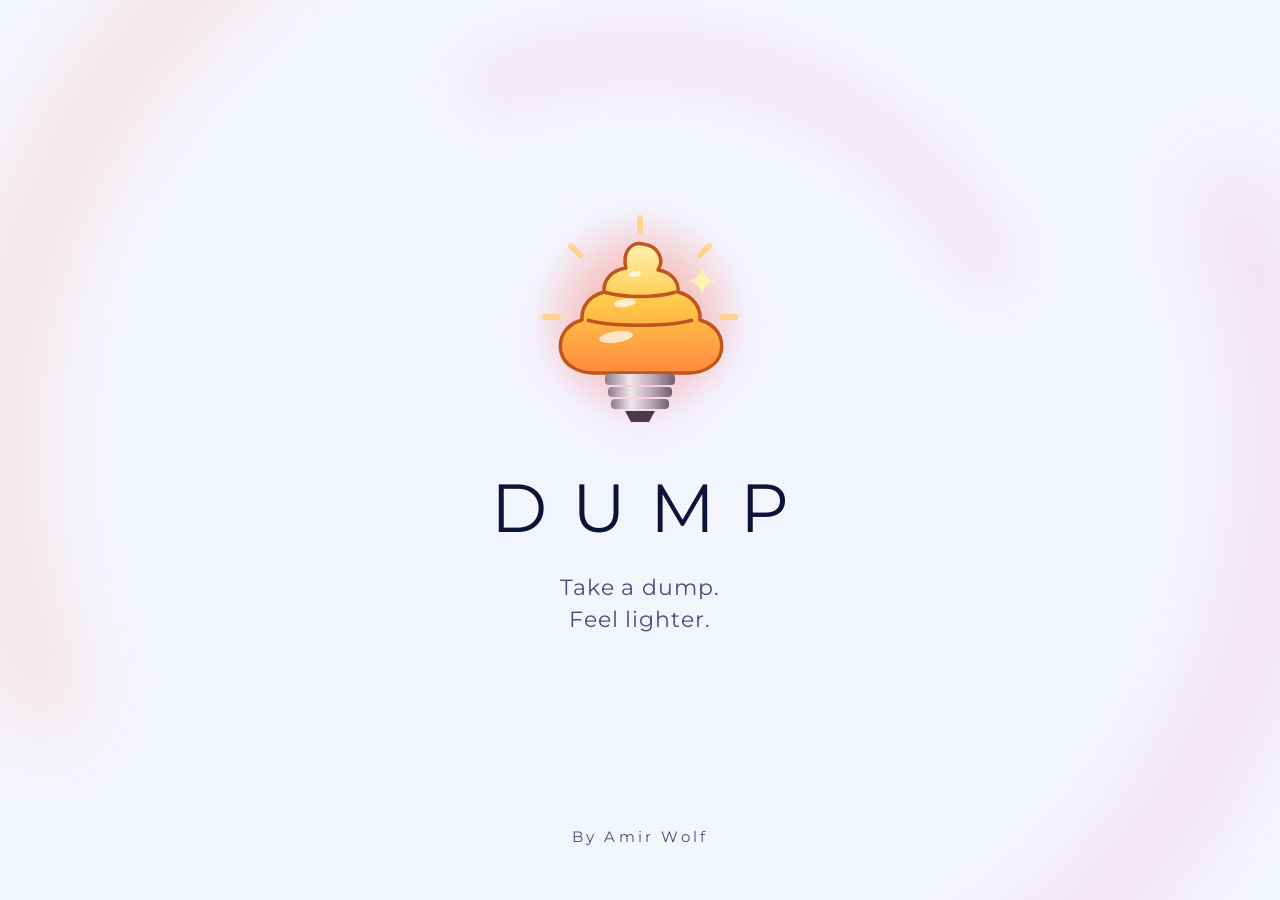
==== commit 1e210407: "Dump: new swirl-bulb icon and tagline "Take a dump. Feel lighter." Co-Authored-By: Claude Opus 5.5 <" ====
--- a/dump/index.html
+++ b/dump/index.html
@@ -25,13 +25,13 @@
 <linearGradient id="oH" x1="0" y1="0" x2="0" y2="1"><stop offset="0" stop-color="#fff" stop-opacity=".75"/><stop offset="1" stop-color="#fff" stop-opacity=".15"/></linearGradient>
 <filter id="oSh" x="-20%" y="-20%" width="140%" height="140%"><feDropShadow dx="0" dy="2" stdDeviation="2.2" flood-color="#5A0F2E" flood-opacity=".45"/></filter>
 <symbol id="orbitRing" viewBox="0 0 200 200"><path d="M146.35 31.29A84 84 0 1 1 17.69 91.29A74 74 0 1 0 146.35 31.29Z" fill="url(#oB)"/><path d="M157.70 163.77A86 86 0 1 1 132.41 20.34A76 76 0 1 0 157.70 163.77Z" fill="url(#oA)" filter="url(#oSh)"/><path d="M141.43 167.26A79 79 0 1 1 115.93 22.62A74 74 0 1 0 141.43 167.26Z" fill="url(#oH)" opacity=".3"/></symbol>
-</defs></svg>
+<radialGradient id="dmglow" cx=".5" cy=".5" r=".5"><stop offset="0" stop-color="#FFC24A" stop-opacity=".55"/><stop offset=".6" stop-color="#FF6A3D" stop-opacity=".18"/><stop offset="1" stop-color="#FF6A3D" stop-opacity="0"/></radialGradient><linearGradient id="dmsw" x1="0" y1="0" x2="0" y2="1"><stop offset="0" stop-color="#FFF3B0"/><stop offset=".45" stop-color="#FFC94A"/><stop offset="1" stop-color="#FF8A3D"/></linearGradient><linearGradient id="dmmetal" x1="0" y1="0" x2="1" y2="0"><stop offset="0" stop-color="#8E7B8A"/><stop offset=".35" stop-color="#F1E6EE"/><stop offset=".7" stop-color="#B9A6B5"/><stop offset="1" stop-color="#6F5D6B"/></linearGradient><symbol id="dumpMark" viewBox="40 36 432 440"><circle cx="256" cy="250" r="215" fill="url(#dmglow)"/><g stroke="#FFD27A" stroke-width="12" stroke-linecap="round" opacity=".85"><path d="M256 52v26"/><path d="M118 108l18 18"/><path d="M394 108l-18 18"/><path d="M66 250h26"/><path d="M446 250h-26"/></g><g stroke="#C2551F" stroke-width="7" stroke-linejoin="round"><path d="M262 104c30 4 44 30 30 52c26 4 42 22 40 44c30 8 46 30 44 56c34 10 48 36 42 64c-6 26-34 42-66 42H164c-32 0-60-16-66-42c-6-28 8-54 42-64c-2-26 14-48 44-56c-2-24 16-44 44-48c-8-30 10-54 34-48z" fill="url(#dmsw)"/><path d="M150 256c50 14 162 14 212 0" fill="none"/><path d="M184 200c40 12 104 12 144 0" fill="none"/></g><g fill="#fff" opacity=".7"><ellipse cx="208" cy="290" rx="34" ry="11" transform="rotate(-8 208 290)"/><ellipse cx="226" cy="222" rx="22" ry="8" transform="rotate(-8 226 222)"/><ellipse cx="246" cy="164" rx="12" ry="6" transform="rotate(-12 246 164)"/></g><rect x="186" y="364" width="140" height="22" rx="8" fill="url(#dmmetal)"/><rect x="192" y="390" width="128" height="20" rx="8" fill="url(#dmmetal)"/><rect x="198" y="414" width="116" height="20" rx="8" fill="url(#dmmetal)"/><path d="M226 438h60l-12 22h-36z" fill="#4A3A47"/><path d="M380 150 C384 168 390 174 408 178 C390 182 384 188 380 206 C376 188 370 182 352 178 C370 174 376 168 380 150Z" fill="#FFF3B0"/></symbol></defs></svg>
 <div id="splash" class="splash" aria-hidden="true">
   <div class="o-bg"><i></i><i></i><i></i></div>
   <div class="o-brand">
-    <svg class="o-mark" viewBox="0 0 200 200" aria-hidden="true"><use href="#orbitRing"/><g class="o-moon"><circle cx="143.63" cy="21.28" r="8.5" fill="url(#oS)"/></g></svg>
+    <svg class="o-mark" viewBox="0 0 200 200" aria-hidden="true"><use href="#dumpMark"/></svg>
     <div class="o-name" data-brand="name">DUMP</div>
-    <div class="o-tag" data-brand="tag">Dump it here.<br>Sort it later.</div>
+    <div class="o-tag" data-brand="tag">Take a dump.<br>Feel lighter.</div>
   </div>
   <div class="o-by">By Amir Wolf</div>
 </div>
@@ -281,7 +281,7 @@
   <div class="o-bg"><i></i><i></i><i></i></div>
   <form id="frmLock" class="lock-card" autocomplete="on">
     <button type="button" class="lang-btn lock-lang" data-lang-toggle>עב</button>
-    <div class="o-lockbrand no-i18n"><svg class="o-mark o-mark-sm" viewBox="0 0 200 200" aria-hidden="true"><use href="#orbitRing"/><g class="o-moon"><circle cx="143.63" cy="21.28" r="8.5" fill="url(#oS)"/></g></svg><div class="o-name" data-brand="name">DUMP</div><div class="o-tag" data-brand="tag1">Dump it here. Sort it later.</div></div>
+    <div class="o-lockbrand no-i18n"><svg class="o-mark o-mark-sm" viewBox="0 0 200 200" aria-hidden="true"><use href="#dumpMark"/></svg><div class="o-name" data-brand="name">DUMP</div><div class="o-tag" data-brand="tag1">Take a dump. Feel lighter.</div></div>
     <p class="lock-sub">Sign in to continue</p>
     <label class="full" id="lockUrlWrap" hidden>Web-app URL (first time on this device)
       <input name="url" placeholder="https://script.google.com/macros/s/…/exec" autocomplete="off" inputmode="url">
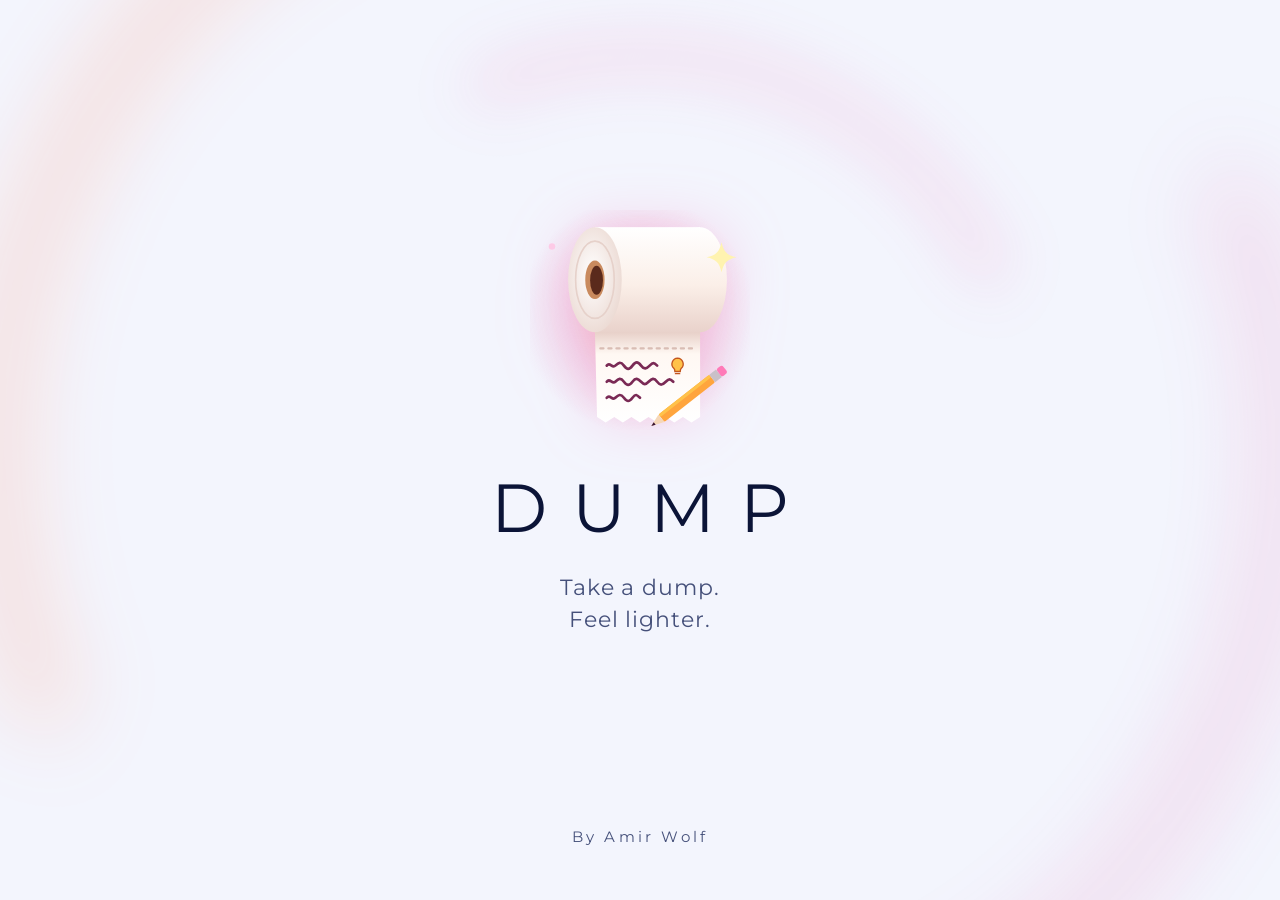
==== commit b6519f30: "Dump icon: notes written on toilet paper (gentler than the swirl) Co-Authored-By: Claude Opus 5.5 <n" ====
--- a/dump/index.html
+++ b/dump/index.html
@@ -25,7 +25,7 @@
 <linearGradient id="oH" x1="0" y1="0" x2="0" y2="1"><stop offset="0" stop-color="#fff" stop-opacity=".75"/><stop offset="1" stop-color="#fff" stop-opacity=".15"/></linearGradient>
 <filter id="oSh" x="-20%" y="-20%" width="140%" height="140%"><feDropShadow dx="0" dy="2" stdDeviation="2.2" flood-color="#5A0F2E" flood-opacity=".45"/></filter>
 <symbol id="orbitRing" viewBox="0 0 200 200"><path d="M146.35 31.29A84 84 0 1 1 17.69 91.29A74 74 0 1 0 146.35 31.29Z" fill="url(#oB)"/><path d="M157.70 163.77A86 86 0 1 1 132.41 20.34A76 76 0 1 0 157.70 163.77Z" fill="url(#oA)" filter="url(#oSh)"/><path d="M141.43 167.26A79 79 0 1 1 115.93 22.62A74 74 0 1 0 141.43 167.26Z" fill="url(#oH)" opacity=".3"/></symbol>
-<radialGradient id="dmglow" cx=".5" cy=".5" r=".5"><stop offset="0" stop-color="#FFC24A" stop-opacity=".55"/><stop offset=".6" stop-color="#FF6A3D" stop-opacity=".18"/><stop offset="1" stop-color="#FF6A3D" stop-opacity="0"/></radialGradient><linearGradient id="dmsw" x1="0" y1="0" x2="0" y2="1"><stop offset="0" stop-color="#FFF3B0"/><stop offset=".45" stop-color="#FFC94A"/><stop offset="1" stop-color="#FF8A3D"/></linearGradient><linearGradient id="dmmetal" x1="0" y1="0" x2="1" y2="0"><stop offset="0" stop-color="#8E7B8A"/><stop offset=".35" stop-color="#F1E6EE"/><stop offset=".7" stop-color="#B9A6B5"/><stop offset="1" stop-color="#6F5D6B"/></linearGradient><symbol id="dumpMark" viewBox="40 36 432 440"><circle cx="256" cy="250" r="215" fill="url(#dmglow)"/><g stroke="#FFD27A" stroke-width="12" stroke-linecap="round" opacity=".85"><path d="M256 52v26"/><path d="M118 108l18 18"/><path d="M394 108l-18 18"/><path d="M66 250h26"/><path d="M446 250h-26"/></g><g stroke="#C2551F" stroke-width="7" stroke-linejoin="round"><path d="M262 104c30 4 44 30 30 52c26 4 42 22 40 44c30 8 46 30 44 56c34 10 48 36 42 64c-6 26-34 42-66 42H164c-32 0-60-16-66-42c-6-28 8-54 42-64c-2-26 14-48 44-56c-2-24 16-44 44-48c-8-30 10-54 34-48z" fill="url(#dmsw)"/><path d="M150 256c50 14 162 14 212 0" fill="none"/><path d="M184 200c40 12 104 12 144 0" fill="none"/></g><g fill="#fff" opacity=".7"><ellipse cx="208" cy="290" rx="34" ry="11" transform="rotate(-8 208 290)"/><ellipse cx="226" cy="222" rx="22" ry="8" transform="rotate(-8 226 222)"/><ellipse cx="246" cy="164" rx="12" ry="6" transform="rotate(-12 246 164)"/></g><rect x="186" y="364" width="140" height="22" rx="8" fill="url(#dmmetal)"/><rect x="192" y="390" width="128" height="20" rx="8" fill="url(#dmmetal)"/><rect x="198" y="414" width="116" height="20" rx="8" fill="url(#dmmetal)"/><path d="M226 438h60l-12 22h-36z" fill="#4A3A47"/><path d="M380 150 C384 168 390 174 408 178 C390 182 384 188 380 206 C376 188 370 182 352 178 C370 174 376 168 380 150Z" fill="#FFF3B0"/></symbol></defs></svg>
+<radialGradient id="dmglow" cx=".5" cy=".5" r=".5"><stop offset="0" stop-color="#FF9A5A" stop-opacity=".45"/><stop offset=".6" stop-color="#E23C8F" stop-opacity=".15"/><stop offset="1" stop-color="#E23C8F" stop-opacity="0"/></radialGradient><linearGradient id="dmbody" x1="0" y1="0" x2="0" y2="1"><stop offset="0" stop-color="#FFFFFF"/><stop offset=".55" stop-color="#FBEFE8"/><stop offset="1" stop-color="#E9D2CB"/></linearGradient><linearGradient id="dmsheet" x1="0" y1="0" x2="0" y2="1"><stop offset="0" stop-color="#E7CFC7"/><stop offset=".25" stop-color="#FFF8F3"/><stop offset="1" stop-color="#FFFFFF"/></linearGradient><radialGradient id="dmface" cx=".45" cy=".45" r=".6"><stop offset="0" stop-color="#FFFFFF"/><stop offset="1" stop-color="#EBD9D2"/></radialGradient><radialGradient id="dmbulb" cx=".4" cy=".35" r=".7"><stop offset="0" stop-color="#FFF3B0"/><stop offset=".55" stop-color="#FFC24A"/><stop offset="1" stop-color="#FF8A3D"/></radialGradient><symbol id="dumpMark" viewBox="60 60 400 410"><circle cx="256" cy="256" r="220" fill="url(#dmglow)"/><path d="M176 286 H372 V446 l-16 10 -16 -10 -16 10 -16 -10 -16 10 -16 -10 -16 10 -16 -10 -16 10 -16 -10 -16 10 -16 -10 Z" fill="url(#dmsheet)"/><path d="M186 318 H362" stroke="#D9BDB4" stroke-width="4" stroke-dasharray="6 9" stroke-linecap="round"/><rect x="176" y="92" width="196" height="196" fill="url(#dmbody)"/><ellipse cx="372" cy="190" rx="50" ry="98" fill="url(#dmbody)"/><ellipse cx="176" cy="190" rx="50" ry="98" fill="url(#dmface)"/><ellipse cx="176" cy="190" rx="36" ry="72" fill="none" stroke="#E6D1CA" stroke-width="3"/><ellipse cx="176" cy="190" rx="18" ry="36" fill="#C98A5E"/><ellipse cx="179" cy="191" rx="12" ry="27" fill="#5A2A1C"/><g fill="none" stroke="#7A2A55" stroke-width="5" stroke-linecap="round" stroke-linejoin="round"><path d="M198 350 c6 -8 10 6 16 0 s10 -8 16 0 s10 8 16 0 s10 -8 16 0 s10 6 16 0 s8 -6 14 0"/><path d="M198 380 c6 -8 10 6 16 0 s10 -8 16 0 s10 8 16 0 s10 -6 16 0 s8 6 14 0 s10 -8 16 0 s10 6 16 0 s8 -6 14 0"/><path d="M198 410 c6 -8 10 6 16 0 s10 -8 16 0 s10 8 16 0 s8 -6 14 0"/></g><g transform="translate(330 350)"><path d="M0 -14 a11 11 0 0 1 7 19 c-2 2 -2 3 -2 6 h-10 c0 -3 0 -4 -2 -6 A11 11 0 0 1 0 -14z" fill="#FFC24A" stroke="#C2551F" stroke-width="2.5"/><path d="M-4 15 h8" stroke="#C2551F" stroke-width="2.5" stroke-linecap="round"/></g><g transform="translate(300 448) rotate(-38)"><rect x="0" y="-9" width="120" height="18" rx="3" fill="#FFA53D"/><rect x="0" y="-9" width="120" height="6" rx="3" fill="#FFC24A"/><rect x="120" y="-9" width="16" height="18" fill="#C9C0C8"/><rect x="136" y="-9" width="14" height="18" rx="5" fill="#FF7AB8"/><path d="M0 -9 L-24 0 L0 9 Z" fill="#F6D7B8"/><path d="M-16 -3 L-24 0 L-16 3 Z" fill="#3A1430"/></g><path d="M412 120 C416 138 422 144 440 148 C422 152 416 158 412 176 C408 158 402 152 384 148 C402 144 408 138 412 120Z" fill="#FFF3B0"/><circle cx="96" cy="128" r="6" fill="#FFC2E2" opacity=".8"/></symbol></defs></svg>
 <div id="splash" class="splash" aria-hidden="true">
   <div class="o-bg"><i></i><i></i><i></i></div>
   <div class="o-brand">
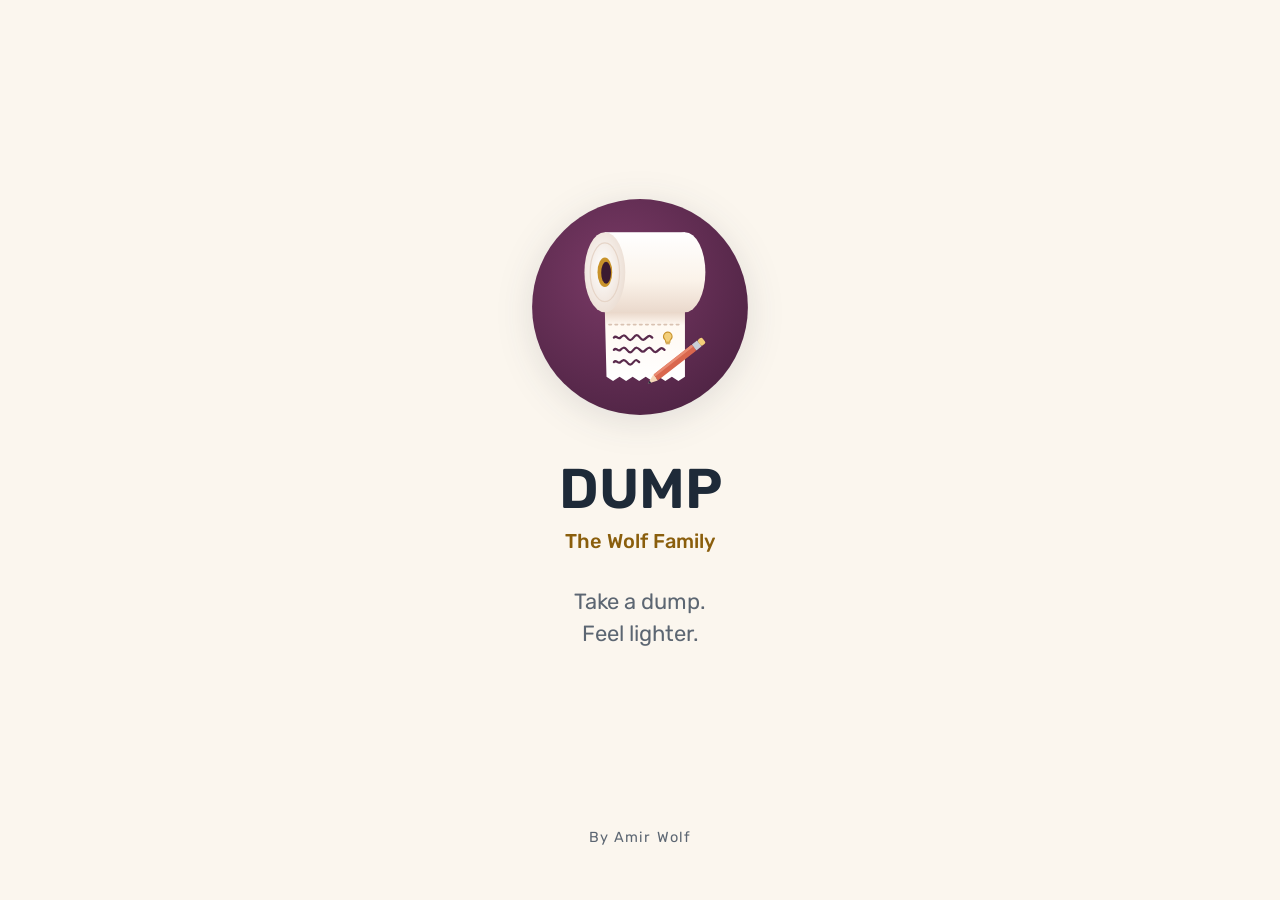
==== commit fe0779e7: "Focus & Dump: Financial Wolf family look Cream paper, white cards with cream borders, Rubik, gold ac" ====
--- a/dump/index.html
+++ b/dump/index.html
@@ -4,7 +4,7 @@
 <meta charset="utf-8">
 <meta name="viewport" content="width=device-width, initial-scale=1, viewport-fit=cover">
 <title>Dump</title>
-<meta name="theme-color" content="#7A1E4B">
+<meta name="theme-color" content="#5A2A4C">
 <meta name="apple-mobile-web-app-capable" content="yes">
 <meta name="apple-mobile-web-app-status-bar-style" content="black-translucent">
 <meta name="apple-mobile-web-app-title" content="Dump">
@@ -14,29 +14,31 @@
 <link rel="apple-touch-icon" href="icons/icon-180.png">
 <script>try{var t=JSON.parse(localStorage.getItem('ai.theme')||'"auto"');if(t==='light'||t==='dark')document.documentElement.setAttribute('data-theme',t);var f=JSON.parse(localStorage.getItem('ai.font')||'"m"');if(f==='s'||f==='l')document.documentElement.setAttribute('data-font',f)}catch(e){}</script>
 <link rel="preconnect" href="https://fonts.googleapis.com"><link rel="preconnect" href="https://fonts.gstatic.com" crossorigin>
-<link rel="stylesheet" href="https://fonts.googleapis.com/css2?family=Amatic+SC:wght@700&family=Montserrat:wght@300;400&display=swap">
-<link rel="stylesheet" href="styles.css?v=94">
+<link rel="stylesheet" href="https://fonts.googleapis.com/css2?family=Amatic+SC:wght@700&family=Montserrat:wght@300;400&family=Rubik:wght@400;500;600;700&display=swap">
+<link rel="stylesheet" href="styles.css?v=95">
 </head>
 <body>
 <svg width="0" height="0" style="position:absolute" aria-hidden="true" focusable="false"><defs>
-<linearGradient id="oA" x1="0.15" y1="0.05" x2="0.6" y2="1"><stop offset="0" stop-color="#FFE27A"/><stop offset=".35" stop-color="#FFA53D"/><stop offset=".75" stop-color="#FF6A3D"/><stop offset="1" stop-color="#FF4F6E"/></linearGradient>
-<linearGradient id="oB" x1="0.9" y1="0.1" x2="0.3" y2="1"><stop offset="0" stop-color="#FFC2E2"/><stop offset=".35" stop-color="#FF7AB8"/><stop offset=".7" stop-color="#E23C8F"/><stop offset="1" stop-color="#B0266F"/></linearGradient>
-<radialGradient id="oS" cx=".35" cy=".3" r=".75"><stop offset="0" stop-color="#fff"/><stop offset=".35" stop-color="#FFE9B8"/><stop offset="1" stop-color="#FF8A3D"/></radialGradient>
+<linearGradient id="oA" x1="0.15" y1="0.05" x2="0.6" y2="1"><stop offset="0" stop-color="#5EEAF5"/><stop offset=".35" stop-color="#2F8BFF"/><stop offset=".75" stop-color="#2450F0"/><stop offset="1" stop-color="#3B5BFF"/></linearGradient>
+<linearGradient id="oB" x1="0.9" y1="0.1" x2="0.3" y2="1"><stop offset="0" stop-color="#C4B5FD"/><stop offset=".35" stop-color="#9F7AFA"/><stop offset=".7" stop-color="#5B3BF0"/><stop offset="1" stop-color="#3730C8"/></linearGradient>
+<radialGradient id="oS" cx=".35" cy=".3" r=".75"><stop offset="0" stop-color="#fff"/><stop offset=".35" stop-color="#BFE3FF"/><stop offset="1" stop-color="#3B6BFF"/></radialGradient>
 <linearGradient id="oH" x1="0" y1="0" x2="0" y2="1"><stop offset="0" stop-color="#fff" stop-opacity=".75"/><stop offset="1" stop-color="#fff" stop-opacity=".15"/></linearGradient>
-<filter id="oSh" x="-20%" y="-20%" width="140%" height="140%"><feDropShadow dx="0" dy="2" stdDeviation="2.2" flood-color="#5A0F2E" flood-opacity=".45"/></filter>
+<filter id="oSh" x="-20%" y="-20%" width="140%" height="140%"><feDropShadow dx="0" dy="2" stdDeviation="2.2" flood-color="#1E1B6B" flood-opacity=".45"/></filter>
 <symbol id="orbitRing" viewBox="0 0 200 200"><path d="M146.35 31.29A84 84 0 1 1 17.69 91.29A74 74 0 1 0 146.35 31.29Z" fill="url(#oB)"/><path d="M157.70 163.77A86 86 0 1 1 132.41 20.34A76 76 0 1 0 157.70 163.77Z" fill="url(#oA)" filter="url(#oSh)"/><path d="M141.43 167.26A79 79 0 1 1 115.93 22.62A74 74 0 1 0 141.43 167.26Z" fill="url(#oH)" opacity=".3"/></symbol>
-<radialGradient id="dmglow" cx=".5" cy=".5" r=".5"><stop offset="0" stop-color="#FF9A5A" stop-opacity=".45"/><stop offset=".6" stop-color="#E23C8F" stop-opacity=".15"/><stop offset="1" stop-color="#E23C8F" stop-opacity="0"/></radialGradient><linearGradient id="dmbody" x1="0" y1="0" x2="0" y2="1"><stop offset="0" stop-color="#FFFFFF"/><stop offset=".55" stop-color="#FBEFE8"/><stop offset="1" stop-color="#E9D2CB"/></linearGradient><linearGradient id="dmsheet" x1="0" y1="0" x2="0" y2="1"><stop offset="0" stop-color="#E7CFC7"/><stop offset=".25" stop-color="#FFF8F3"/><stop offset="1" stop-color="#FFFFFF"/></linearGradient><radialGradient id="dmface" cx=".45" cy=".45" r=".6"><stop offset="0" stop-color="#FFFFFF"/><stop offset="1" stop-color="#EBD9D2"/></radialGradient><radialGradient id="dmbulb" cx=".4" cy=".35" r=".7"><stop offset="0" stop-color="#FFF3B0"/><stop offset=".55" stop-color="#FFC24A"/><stop offset="1" stop-color="#FF8A3D"/></radialGradient><symbol id="dumpMark" viewBox="60 60 400 410"><circle cx="256" cy="256" r="220" fill="url(#dmglow)"/><path d="M176 286 H372 V446 l-16 10 -16 -10 -16 10 -16 -10 -16 10 -16 -10 -16 10 -16 -10 -16 10 -16 -10 -16 10 -16 -10 Z" fill="url(#dmsheet)"/><path d="M186 318 H362" stroke="#D9BDB4" stroke-width="4" stroke-dasharray="6 9" stroke-linecap="round"/><rect x="176" y="92" width="196" height="196" fill="url(#dmbody)"/><ellipse cx="372" cy="190" rx="50" ry="98" fill="url(#dmbody)"/><ellipse cx="176" cy="190" rx="50" ry="98" fill="url(#dmface)"/><ellipse cx="176" cy="190" rx="36" ry="72" fill="none" stroke="#E6D1CA" stroke-width="3"/><ellipse cx="176" cy="190" rx="18" ry="36" fill="#C98A5E"/><ellipse cx="179" cy="191" rx="12" ry="27" fill="#5A2A1C"/><g fill="none" stroke="#7A2A55" stroke-width="5" stroke-linecap="round" stroke-linejoin="round"><path d="M198 350 c6 -8 10 6 16 0 s10 -8 16 0 s10 8 16 0 s10 -8 16 0 s10 6 16 0 s8 -6 14 0"/><path d="M198 380 c6 -8 10 6 16 0 s10 -8 16 0 s10 8 16 0 s10 -6 16 0 s8 6 14 0 s10 -8 16 0 s10 6 16 0 s8 -6 14 0"/><path d="M198 410 c6 -8 10 6 16 0 s10 -8 16 0 s10 8 16 0 s8 -6 14 0"/></g><g transform="translate(330 350)"><path d="M0 -14 a11 11 0 0 1 7 19 c-2 2 -2 3 -2 6 h-10 c0 -3 0 -4 -2 -6 A11 11 0 0 1 0 -14z" fill="#FFC24A" stroke="#C2551F" stroke-width="2.5"/><path d="M-4 15 h8" stroke="#C2551F" stroke-width="2.5" stroke-linecap="round"/></g><g transform="translate(300 448) rotate(-38)"><rect x="0" y="-9" width="120" height="18" rx="3" fill="#FFA53D"/><rect x="0" y="-9" width="120" height="6" rx="3" fill="#FFC24A"/><rect x="120" y="-9" width="16" height="18" fill="#C9C0C8"/><rect x="136" y="-9" width="14" height="18" rx="5" fill="#FF7AB8"/><path d="M0 -9 L-24 0 L0 9 Z" fill="#F6D7B8"/><path d="M-16 -3 L-24 0 L-16 3 Z" fill="#3A1430"/></g><path d="M412 120 C416 138 422 144 440 148 C422 152 416 158 412 176 C408 158 402 152 384 148 C402 144 408 138 412 120Z" fill="#FFF3B0"/><circle cx="96" cy="128" r="6" fill="#FFC2E2" opacity=".8"/></symbol></defs></svg>
+<radialGradient id="fdisc" cx=".4" cy=".35" r=".8"><stop offset="0" stop-color="#22605F"/><stop offset="1" stop-color="#123B3E"/></radialGradient><linearGradient id="fgold" x1="0" y1="0" x2="1" y2="1"><stop offset="0" stop-color="#F3CF7A"/><stop offset="1" stop-color="#C8922A"/></linearGradient><symbol id="focusMark" viewBox="46 52 420 420"><circle cx="256" cy="262" r="206" fill="url(#fdisc)"/><circle cx="256" cy="262" r="150" fill="none" stroke="#FFF8EC" stroke-width="22"/><circle cx="256" cy="262" r="94" fill="none" stroke="#FFF8EC" stroke-opacity=".55" stroke-width="18"/><circle cx="256" cy="262" r="44" fill="url(#fgold)"/><g transform="rotate(-40 256 262)"><rect x="256" y="254" width="190" height="16" rx="8" fill="url(#fgold)"/><path d="M226 262 l38 -20 v40z" fill="#E8B54F"/><path d="M410 262 l34 -28 h22 l-34 28 l34 28 h-22z" fill="#F3CF7A"/></g></symbol><radialGradient id="ddisc" cx=".4" cy=".35" r=".8"><stop offset="0" stop-color="#7A3A66"/><stop offset="1" stop-color="#4A2140"/></radialGradient><linearGradient id="dbody" x1="0" y1="0" x2="0" y2="1"><stop offset="0" stop-color="#FFFFFF"/><stop offset=".6" stop-color="#FBF3EA"/><stop offset="1" stop-color="#EAD9CC"/></linearGradient><linearGradient id="dsheet" x1="0" y1="0" x2="0" y2="1"><stop offset="0" stop-color="#E9D6C8"/><stop offset=".2" stop-color="#FFF9F2"/><stop offset="1" stop-color="#FFFFFF"/></linearGradient><radialGradient id="dface" cx=".45" cy=".45" r=".6"><stop offset="0" stop-color="#FFFFFF"/><stop offset="1" stop-color="#EBDDD2"/></radialGradient><symbol id="dumpMark" viewBox="46 52 420 420"><circle cx="256" cy="262" r="206" fill="url(#ddisc)"/><g transform="translate(256 262) scale(.78) translate(-262 -275)"><path d="M176 286 H372 V446 l-16 10 -16 -10 -16 10 -16 -10 -16 10 -16 -10 -16 10 -16 -10 -16 10 -16 -10 -16 10 -16 -10 Z" fill="url(#dsheet)"/><path d="M186 318 H362" stroke="#D9C2B2" stroke-width="4" stroke-dasharray="6 9" stroke-linecap="round"/><rect x="176" y="92" width="196" height="196" fill="url(#dbody)"/><ellipse cx="372" cy="190" rx="50" ry="98" fill="url(#dbody)"/><ellipse cx="176" cy="190" rx="50" ry="98" fill="url(#dface)"/><ellipse cx="176" cy="190" rx="36" ry="72" fill="none" stroke="#E6D5C8" stroke-width="3"/><ellipse cx="176" cy="190" rx="18" ry="36" fill="#C8922A"/><ellipse cx="179" cy="191" rx="12" ry="27" fill="#3A1A31"/><g fill="none" stroke="#5A2A4C" stroke-width="5.5" stroke-linecap="round" stroke-linejoin="round"><path d="M198 350 c6 -8 10 6 16 0 s10 -8 16 0 s10 8 16 0 s10 -8 16 0 s10 6 16 0 s8 -6 14 0"/><path d="M198 380 c6 -8 10 6 16 0 s10 -8 16 0 s10 8 16 0 s10 -6 16 0 s8 6 14 0 s10 -8 16 0 s10 6 16 0 s8 -6 14 0"/><path d="M198 410 c6 -8 10 6 16 0 s10 -8 16 0 s10 8 16 0 s8 -6 14 0"/></g><g transform="translate(330 350)"><path d="M0 -14 a11 11 0 0 1 7 19 c-2 2 -2 3 -2 6 h-10 c0 -3 0 -4 -2 -6 A11 11 0 0 1 0 -14z" fill="#F3CF7A" stroke="#C8922A" stroke-width="2.5"/><path d="M-4 15 h8" stroke="#C8922A" stroke-width="2.5" stroke-linecap="round"/></g><g transform="translate(300 448) rotate(-38)"><rect x="0" y="-9" width="120" height="18" rx="3" fill="#D9674E"/><rect x="0" y="-9" width="120" height="6" rx="3" fill="#E98B72"/><rect x="120" y="-9" width="16" height="18" fill="#C9CED6"/><rect x="136" y="-9" width="14" height="18" rx="5" fill="#F3CF7A"/><path d="M0 -9 L-24 0 L0 9 Z" fill="#F6D7B8"/><path d="M-16 -3 L-24 0 L-16 3 Z" fill="#1E2A38"/></g></g></symbol></defs></svg>
 <div id="splash" class="splash" aria-hidden="true">
   <div class="o-bg"><i></i><i></i><i></i></div>
   <div class="o-brand">
     <svg class="o-mark" viewBox="0 0 200 200" aria-hidden="true"><use href="#dumpMark"/></svg>
     <div class="o-name" data-brand="name">DUMP</div>
+    <div class="o-fam">The Wolf Family</div>
     <div class="o-tag" data-brand="tag">Take a dump.<br>Feel lighter.</div>
   </div>
   <div class="o-by">By Amir Wolf</div>
 </div>
 <header class="top">
   <div class="top-row">
+    <img class="app-logo" src="icons/icon-192.png" alt="" aria-hidden="true">
     <div class="top-title">
       <h1 id="screenTitle" class="no-i18n">Dump</h1>
       <div class="sub"><span id="today"></span> <span id="sync" class="sync"></span><button type="button" class="sync-err" id="syncErr" hidden></button></div>
@@ -281,7 +283,7 @@
   <div class="o-bg"><i></i><i></i><i></i></div>
   <form id="frmLock" class="lock-card" autocomplete="on">
     <button type="button" class="lang-btn lock-lang" data-lang-toggle>עב</button>
-    <div class="o-lockbrand no-i18n"><svg class="o-mark o-mark-sm" viewBox="0 0 200 200" aria-hidden="true"><use href="#dumpMark"/></svg><div class="o-name" data-brand="name">DUMP</div><div class="o-tag" data-brand="tag1">Take a dump. Feel lighter.</div></div>
+    <div class="o-lockbrand no-i18n"><svg class="o-mark o-mark-sm" viewBox="0 0 200 200" aria-hidden="true"><use href="#dumpMark"/></svg><div class="o-name" data-brand="name">DUMP</div><div class="o-fam">The Wolf Family</div><div class="o-tag" data-brand="tag1">Take a dump. Feel lighter.</div></div>
     <p class="lock-sub">Sign in to continue</p>
     <label class="full" id="lockUrlWrap" hidden>Web-app URL (first time on this device)
       <input name="url" placeholder="https://script.google.com/macros/s/…/exec" autocomplete="off" inputmode="url">
@@ -671,7 +673,7 @@
   <div id="maintBody"><p class="hint">Loading…</p></div>
 </dialog>
 
-<script src="i18n.js?v=94"></script>
-<script src="app.js?v=94"></script>
+<script src="i18n.js?v=95"></script>
+<script src="app.js?v=95"></script>
 </body>
 </html>
--- a/dump/styles.css
+++ b/dump/styles.css
@@ -1687,8 +1687,6 @@
    ===================================================================== */
 .app-dump .focus-only,.app-focus .dump-only,html:not(.app-dump) .dump-only{display:none!important}
 /* the menu link to the other app */
-.menu .menu-item.other-app{text-decoration:none;font-weight:700;background:linear-gradient(135deg,color-mix(in srgb,#FF7AB8 16%,var(--bg)),color-mix(in srgb,#FFA53D 16%,var(--bg)));border:1px solid color-mix(in srgb,#FF7AB8 30%,var(--line));margin:0 0 10px}
-.app-dump .menu .menu-item.other-app{background:linear-gradient(135deg,color-mix(in srgb,#2F8BFF 16%,var(--bg)),color-mix(in srgb,#9F7AFA 16%,var(--bg)));border-color:color-mix(in srgb,#2F8BFF 30%,var(--line))}
 .other-app .oa-ic{font-size:20px;line-height:1}
 .other-app .oa-go{margin-inline-start:auto;font-size:20px;color:var(--muted);line-height:1}
 [dir=rtl] .other-app .oa-go{transform:scaleX(-1)}
@@ -1700,9 +1698,83 @@
 .app-dump body.guest .bottom-bar{display:none}
 .app-dump .list{padding-bottom:110px}
 .app-dump body .toast{bottom:calc(96px + env(safe-area-inset-bottom))}
-.app-dump body .bottom-bar .add-btn{background:linear-gradient(135deg,#FF6A3D,#E23C8F);color:#fff;box-shadow:0 4px 14px rgba(226,60,143,.3)}
-/* 💡 Dump brand: warm arcs on the launch / sign-in screens */
-.app-dump{--o-arc1:rgba(255,106,61,.20);--o-arc2:rgba(226,60,143,.16);--o-glow:rgba(255,122,184,.28)}
-@media (prefers-color-scheme: dark){.app-dump:not([data-theme=light]){--o-bg:#12040F;--o-tag:#F5D3E4;--o-arc1:rgba(255,106,61,.55);--o-arc2:rgba(226,60,143,.45);--o-glow:rgba(255,122,184,.5)}}
-.app-dump[data-theme=dark]{--o-bg:#12040F;--o-tag:#F5D3E4;--o-arc1:rgba(255,106,61,.55);--o-arc2:rgba(226,60,143,.45);--o-glow:rgba(255,122,184,.5)}
-.app-dump{--banner:#6B1F4A;--banner-muted:#F3D3E3}
+.menu .menu-item.other-app{text-decoration:none;font-weight:600;background:var(--other-soft);border:1px solid color-mix(in srgb,var(--other) 35%,var(--line));color:var(--ink);margin:0 0 10px}
+
+/* =====================================================================
+   🐺 The Wolf family look — same design language as Financial Wolf:
+   warm cream paper, white cards with soft cream borders, Rubik, gold accents.
+   Each app has its own deep colour:  Financial Wolf = navy · 🎯 Focus = teal · 💡 Dump = plum
+   ===================================================================== */
+:root{
+  --bg:#FBF6EE; --card:#FFFFFF; --surface-raised:#FFFFFF; --card-2:#F6EFE3; --ink:#1E2A38; --muted:#5C6672; --line:#E6DCCB;
+  --gold:#C8922A; --gold-ink:#8A5E0C; --gold-soft:#F7E7C2;
+  --red:#B8392A; --red-bg:#F8DDD7; --amber:#A86A12; --amber-bg:#FBEBCB; --green:#1F7A72; --green-bg:#DDF0EC;
+  --r-card:18px; --radius:18px; --r-control:12px;
+  --shadow:0 1px 2px rgba(30,42,56,.06),0 4px 14px rgba(30,42,56,.06);
+  --wf-font:"Rubik",system-ui,-apple-system,"Segoe UI",Arial,sans-serif;
+  /* 🎯 Focus: deep teal */
+  --deep:#17474A; --deep-2:#1F7A72; --on-deep:#FFF8EC;
+  --banner:var(--deep); --banner-ink:var(--on-deep); --banner-muted:#CFE3DF;
+  --primary:var(--deep); --primary-ink:#FFF8EC; --on-primary:#FFF8EC; --accent:var(--deep-2);
+  --focus-soft:#E3F0EC; --focus-pressed:#D5E8E3; --qa-bg:#E3F0EC; --qa-line:#C4DDD6; --qa-ink:var(--deep);
+  --add:var(--gold); --add-ink:#2A1B00;
+  --other:#5A2A4C; --other-soft:#F4E6EE;
+  --o-bg:#FBF6EE; --o-ink:#1E2A38; --o-tag:#5C6672; --o-font:var(--wf-font);
+}
+.app-dump{
+  /* 💡 Dump: deep plum with coral */
+  --deep:#5A2A4C; --deep-2:#9A3F6E; --banner-muted:#EBD3E0;
+  --focus-soft:#F4E6EE; --focus-pressed:#EBD6E2; --qa-bg:#F4E6EE; --qa-line:#E2C6D5;
+  --add:#D9674E; --add-ink:#FFFFFF;
+  --other:#17474A; --other-soft:#E3F0EC;
+}
+@media (prefers-color-scheme: dark){
+  :root:not([data-theme=light]){ --bg:#11161C; --card:#1A2129; --surface-raised:#1A2129; --card-2:#212A34; --ink:#EDE7DD; --muted:#A3ACB7; --line:#2D3742;
+    --gold:#E2B04A; --gold-ink:#F0C66E; --gold-soft:#3A2E15; --red:#F2836E; --red-bg:#3E1D18; --amber:#E7AC4E; --amber-bg:#3A2B10; --green:#5BC0B4; --green-bg:#12312E; --shadow:none;
+    --deep:#0F3134; --deep-2:#5BC0B4; --primary:#1F7A72; --accent:#5BC0B4; --focus-soft:#16302E; --focus-pressed:#1C3B38; --qa-bg:#16302E; --qa-line:#2D3742; --qa-ink:#9FDCD3;
+    --other-soft:#2A1E27; --o-bg:#11161C; --o-ink:#EDE7DD; --o-tag:#A3ACB7; }
+  .app-dump:not([data-theme=light]){ --deep:#3A1A31; --deep-2:#E39BC0; --primary:#8A3A66; --accent:#E39BC0; --focus-soft:#2E1C29; --focus-pressed:#3A2233; --qa-bg:#2E1C29; --qa-ink:#F0C2DA; --add:#E07A60; --other-soft:#16302E; }
+}
+:root[data-theme=dark]{ --bg:#11161C; --card:#1A2129; --surface-raised:#1A2129; --card-2:#212A34; --ink:#EDE7DD; --muted:#A3ACB7; --line:#2D3742;
+  --gold:#E2B04A; --gold-ink:#F0C66E; --gold-soft:#3A2E15; --red:#F2836E; --red-bg:#3E1D18; --amber:#E7AC4E; --amber-bg:#3A2B10; --green:#5BC0B4; --green-bg:#12312E; --shadow:none;
+  --deep:#0F3134; --deep-2:#5BC0B4; --primary:#1F7A72; --accent:#5BC0B4; --focus-soft:#16302E; --focus-pressed:#1C3B38; --qa-bg:#16302E; --qa-line:#2D3742; --qa-ink:#9FDCD3;
+  --other-soft:#2A1E27; --o-bg:#11161C; --o-ink:#EDE7DD; --o-tag:#A3ACB7; }
+.app-dump[data-theme=dark]{ --deep:#3A1A31; --deep-2:#E39BC0; --primary:#8A3A66; --accent:#E39BC0; --focus-soft:#2E1C29; --focus-pressed:#3A2233; --qa-bg:#2E1C29; --qa-ink:#F0C2DA; --add:#E07A60; --other-soft:#16302E; }
+
+html,body{font-family:var(--wf-font)}
+h1,h2,h3,.sheet-head h2{font-weight:600}
+/* top bar: the deep colour, a round app logo, like Financial Wolf */
+.top{background:var(--deep)}
+.top-row{align-items:center}
+.app-logo{width:38px;height:38px;border-radius:50%;flex:0 0 auto;margin-inline-end:10px;background:var(--gold-soft);box-shadow:0 0 0 2px rgba(255,255,255,.25)}
+#screenTitle{font-weight:600;letter-spacing:0}
+.top .icon-btn{border-radius:50%;background:rgba(255,255,255,.1);border:1px solid rgba(255,255,255,.18)}
+/* cards and groups: white on cream, 18px corners, soft cream border */
+.card,.c-tile,.c-card,.od-box,.myday,.empty-day,.story-row,.nb-books,.sr-item,.c-table,.wr-card{border-radius:var(--r-card);border:1px solid var(--line);box-shadow:var(--shadow)}
+.tabs{background:var(--bg);border-bottom:1px solid var(--line)}
+.tabs button{border-radius:999px;font-weight:500}
+body .tabs button.on{background:var(--deep);color:var(--on-deep)}
+.chip{border-radius:999px;background:var(--card);border:1px solid var(--line)}
+body .chip.on,body #areaChips .chip.on{background:var(--deep);color:var(--on-deep);border-color:var(--deep)}
+.btn{border-radius:var(--r-control)}
+.btn.primary{background:var(--primary);color:var(--primary-ink);border-color:var(--primary)}
+.linkish,.nb-link{color:var(--gold-ink);text-decoration:underline;text-underline-offset:3px}
+dialog.sheet{background:var(--bg)}
+.menu .menu-item{background:var(--card);border:1px solid var(--line)}
+/* the main ＋: gold like Financial Wolf's add button (coral in Dump) */
+body .bottom-bar .add-btn{background:var(--add);color:var(--add-ink);border-radius:999px;box-shadow:0 4px 14px color-mix(in srgb,var(--add) 40%,transparent);font-weight:600}
+body .bottom-bar .bb-row .fab{background:var(--card);border-color:var(--line);border-radius:16px}
+.bb-ic{color:var(--deep-2)}
+/* launch + sign-in screens: cream paper, the mark, the name, a gold family line */
+.o-bg{display:none}
+.o-mark{filter:drop-shadow(0 6px 18px rgba(30,42,56,.12))}
+.o-name{font-weight:600;letter-spacing:0;margin-inline-start:0;font-size:clamp(40px,12vw,56px)}
+.o-fam{font-family:var(--wf-font);color:var(--gold-ink);font-size:clamp(16px,4.6vw,20px);margin-top:10px;font-weight:500}
+.o-tag{letter-spacing:0}
+.o-by{letter-spacing:.08em}
+.o-lockbrand .o-name{font-size:30px;letter-spacing:0;margin-inline-start:0;margin-top:10px}
+.o-lockbrand .o-fam{font-size:15px;margin-top:4px}
+.lock .btn.primary,#lockForm .btn.primary{background:var(--deep);border-color:var(--deep);color:var(--on-deep)}
+.splash .o-name{animation-name:oUp}
+.top-title{min-width:0;flex:1}
+body .top .sub{flex-wrap:nowrap;white-space:nowrap;overflow:hidden;color:var(--banner-muted)}
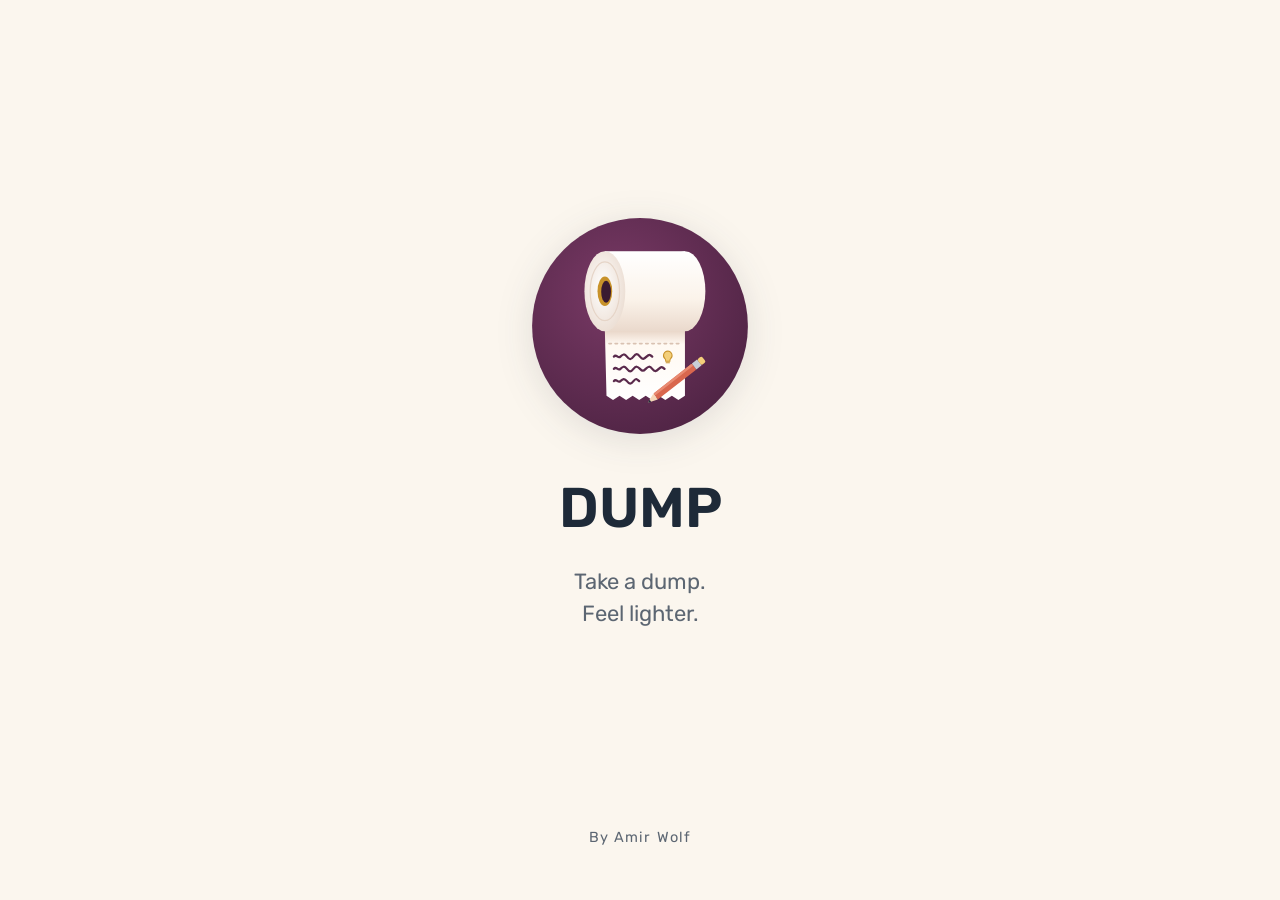
==== commit 4c8ef5af: "Remove "The Wolf Family" line from Focus and Dump Co-Authored-By: Claude Opus 5.5 <noreply@anthropic" ====
--- a/dump/index.html
+++ b/dump/index.html
@@ -31,7 +31,6 @@
   <div class="o-brand">
     <svg class="o-mark" viewBox="0 0 200 200" aria-hidden="true"><use href="#dumpMark"/></svg>
     <div class="o-name" data-brand="name">DUMP</div>
-    <div class="o-fam">The Wolf Family</div>
     <div class="o-tag" data-brand="tag">Take a dump.<br>Feel lighter.</div>
   </div>
   <div class="o-by">By Amir Wolf</div>
@@ -283,7 +282,7 @@
   <div class="o-bg"><i></i><i></i><i></i></div>
   <form id="frmLock" class="lock-card" autocomplete="on">
     <button type="button" class="lang-btn lock-lang" data-lang-toggle>עב</button>
-    <div class="o-lockbrand no-i18n"><svg class="o-mark o-mark-sm" viewBox="0 0 200 200" aria-hidden="true"><use href="#dumpMark"/></svg><div class="o-name" data-brand="name">DUMP</div><div class="o-fam">The Wolf Family</div><div class="o-tag" data-brand="tag1">Take a dump. Feel lighter.</div></div>
+    <div class="o-lockbrand no-i18n"><svg class="o-mark o-mark-sm" viewBox="0 0 200 200" aria-hidden="true"><use href="#dumpMark"/></svg><div class="o-name" data-brand="name">DUMP</div><div class="o-tag" data-brand="tag1">Take a dump. Feel lighter.</div></div>
     <p class="lock-sub">Sign in to continue</p>
     <label class="full" id="lockUrlWrap" hidden>Web-app URL (first time on this device)
       <input name="url" placeholder="https://script.google.com/macros/s/…/exec" autocomplete="off" inputmode="url">
